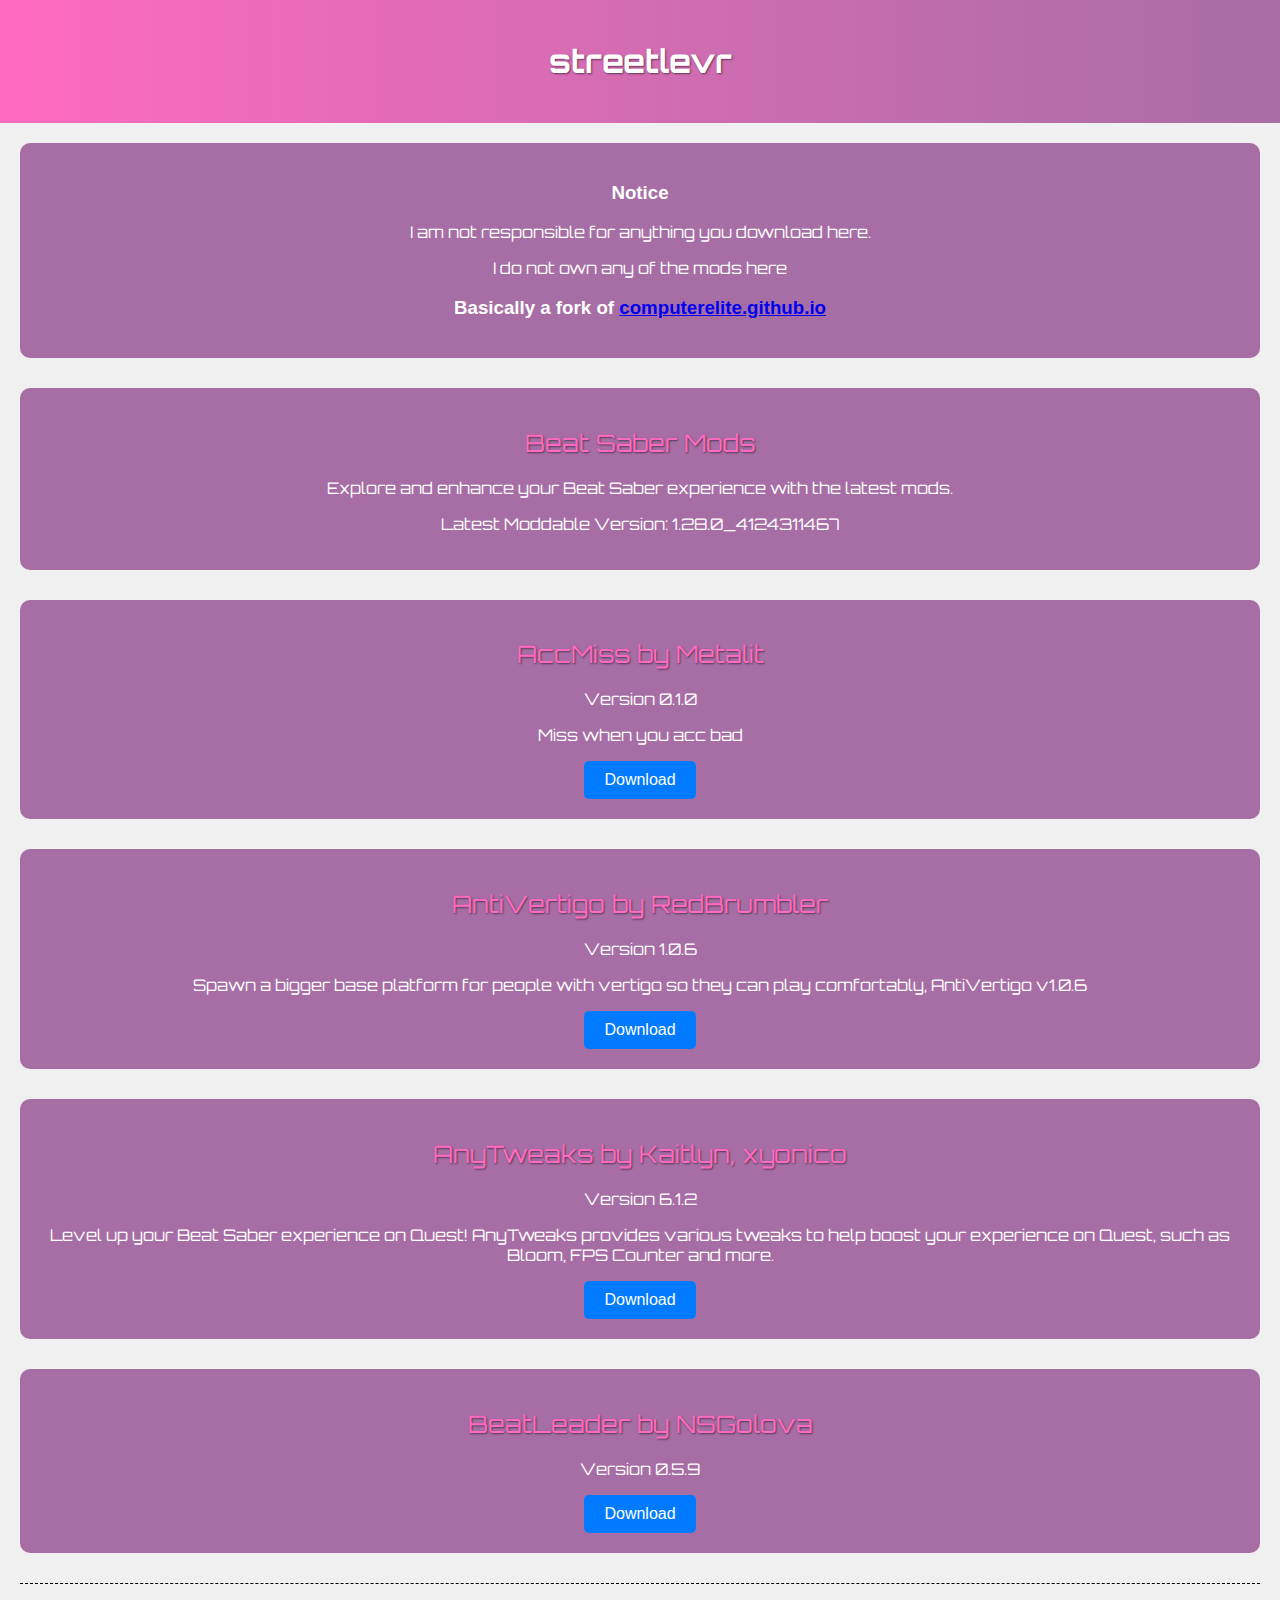
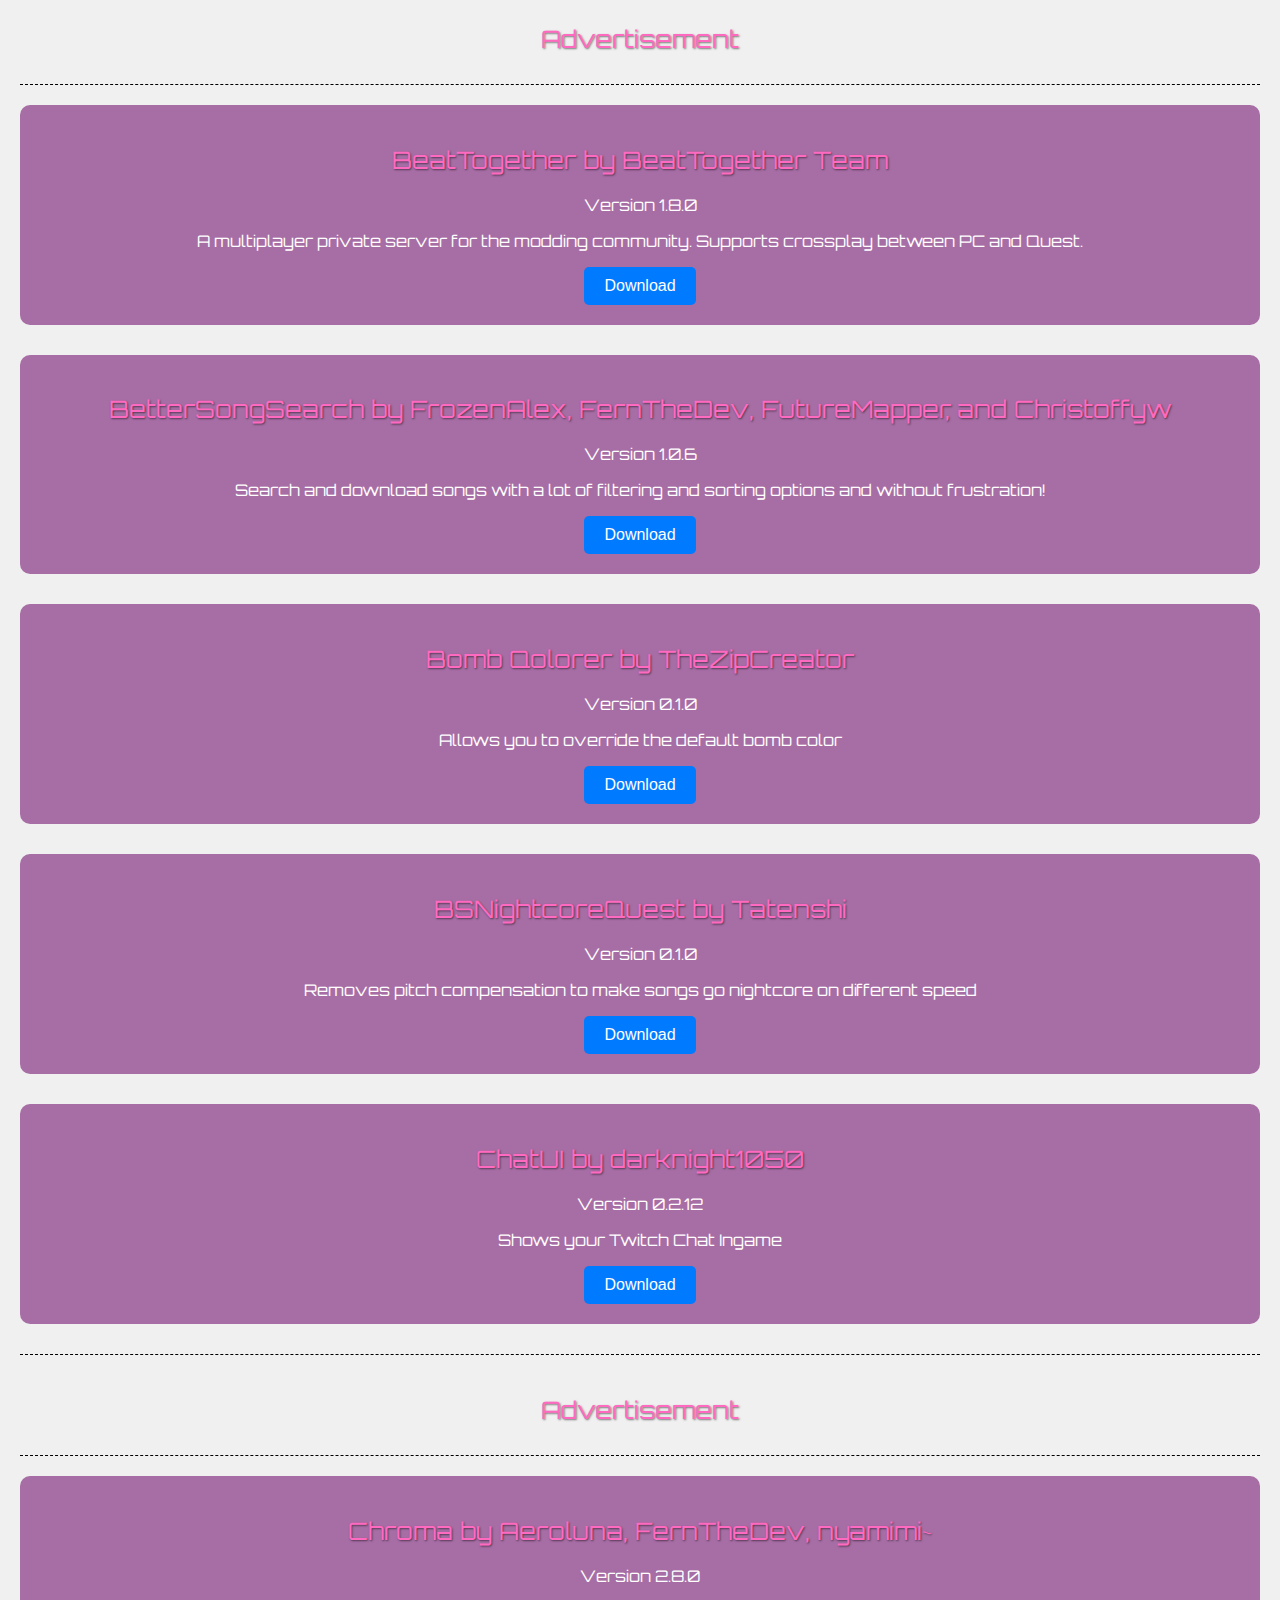
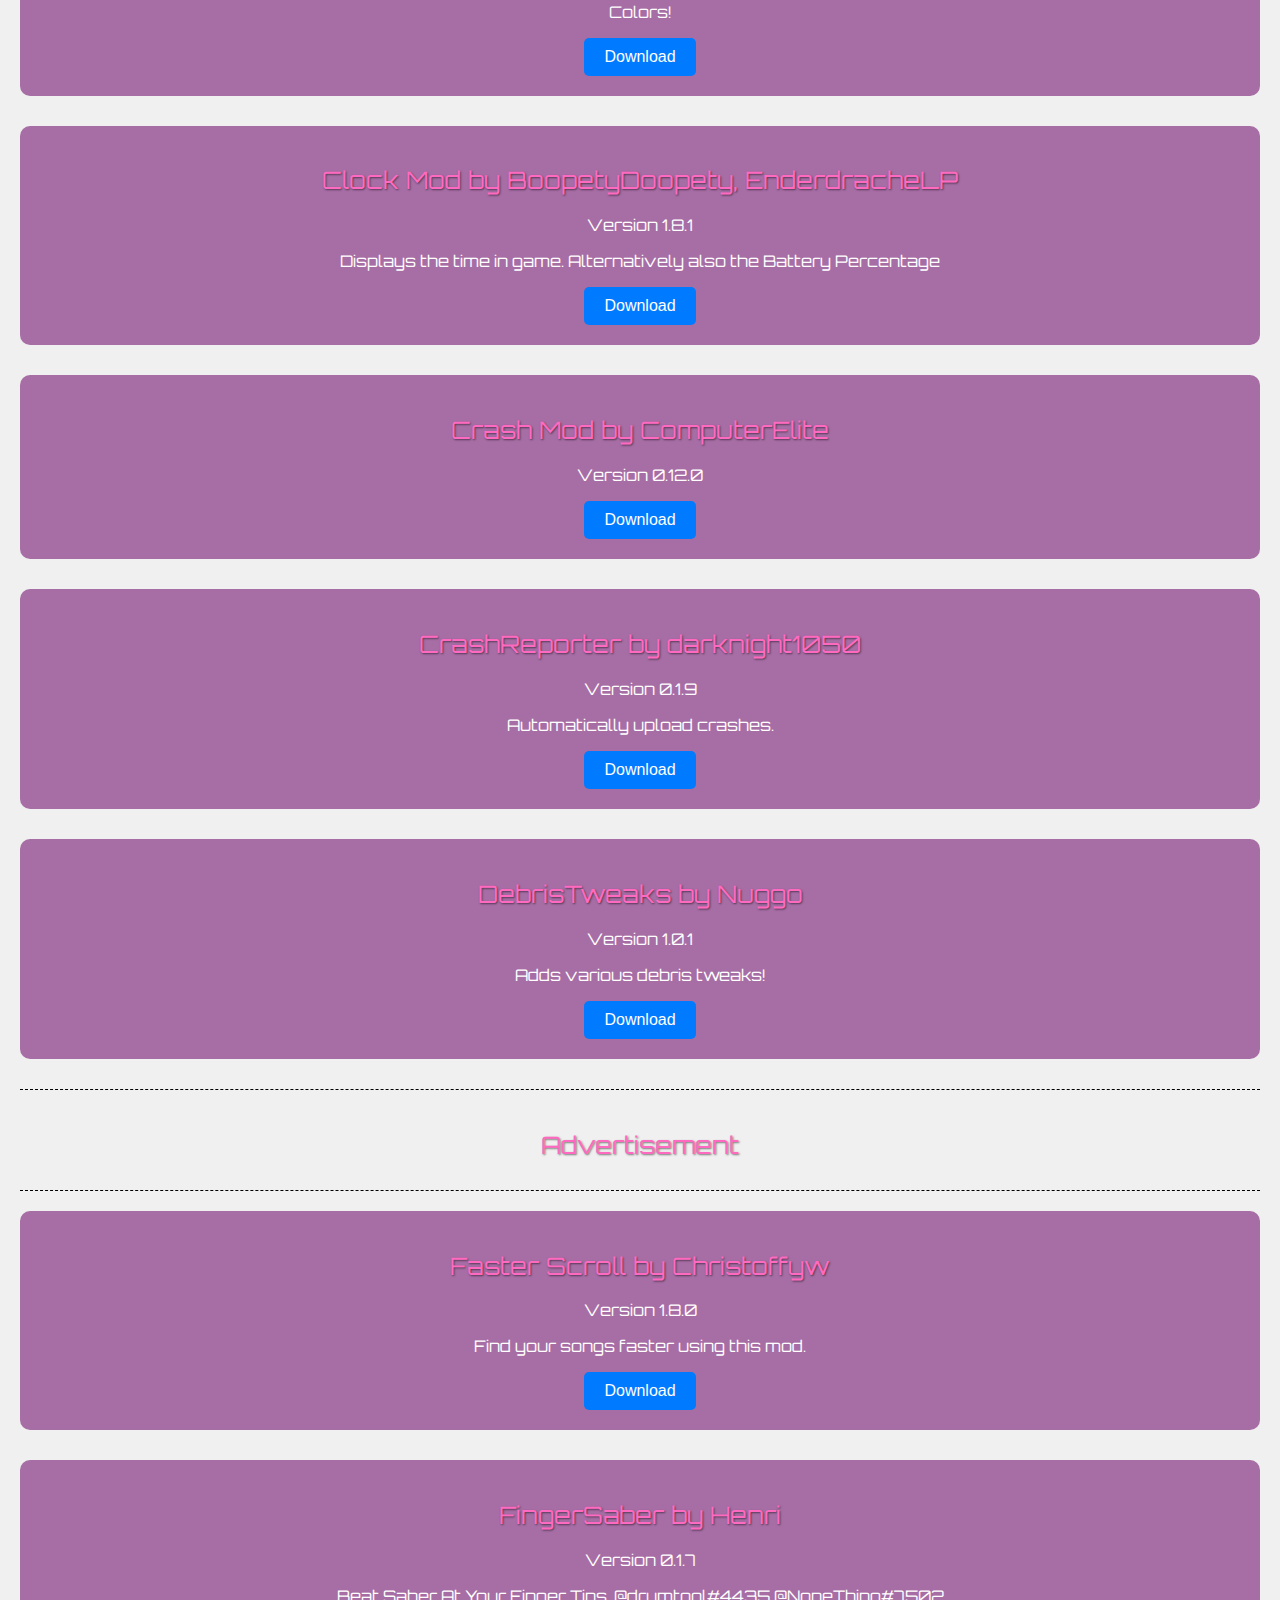
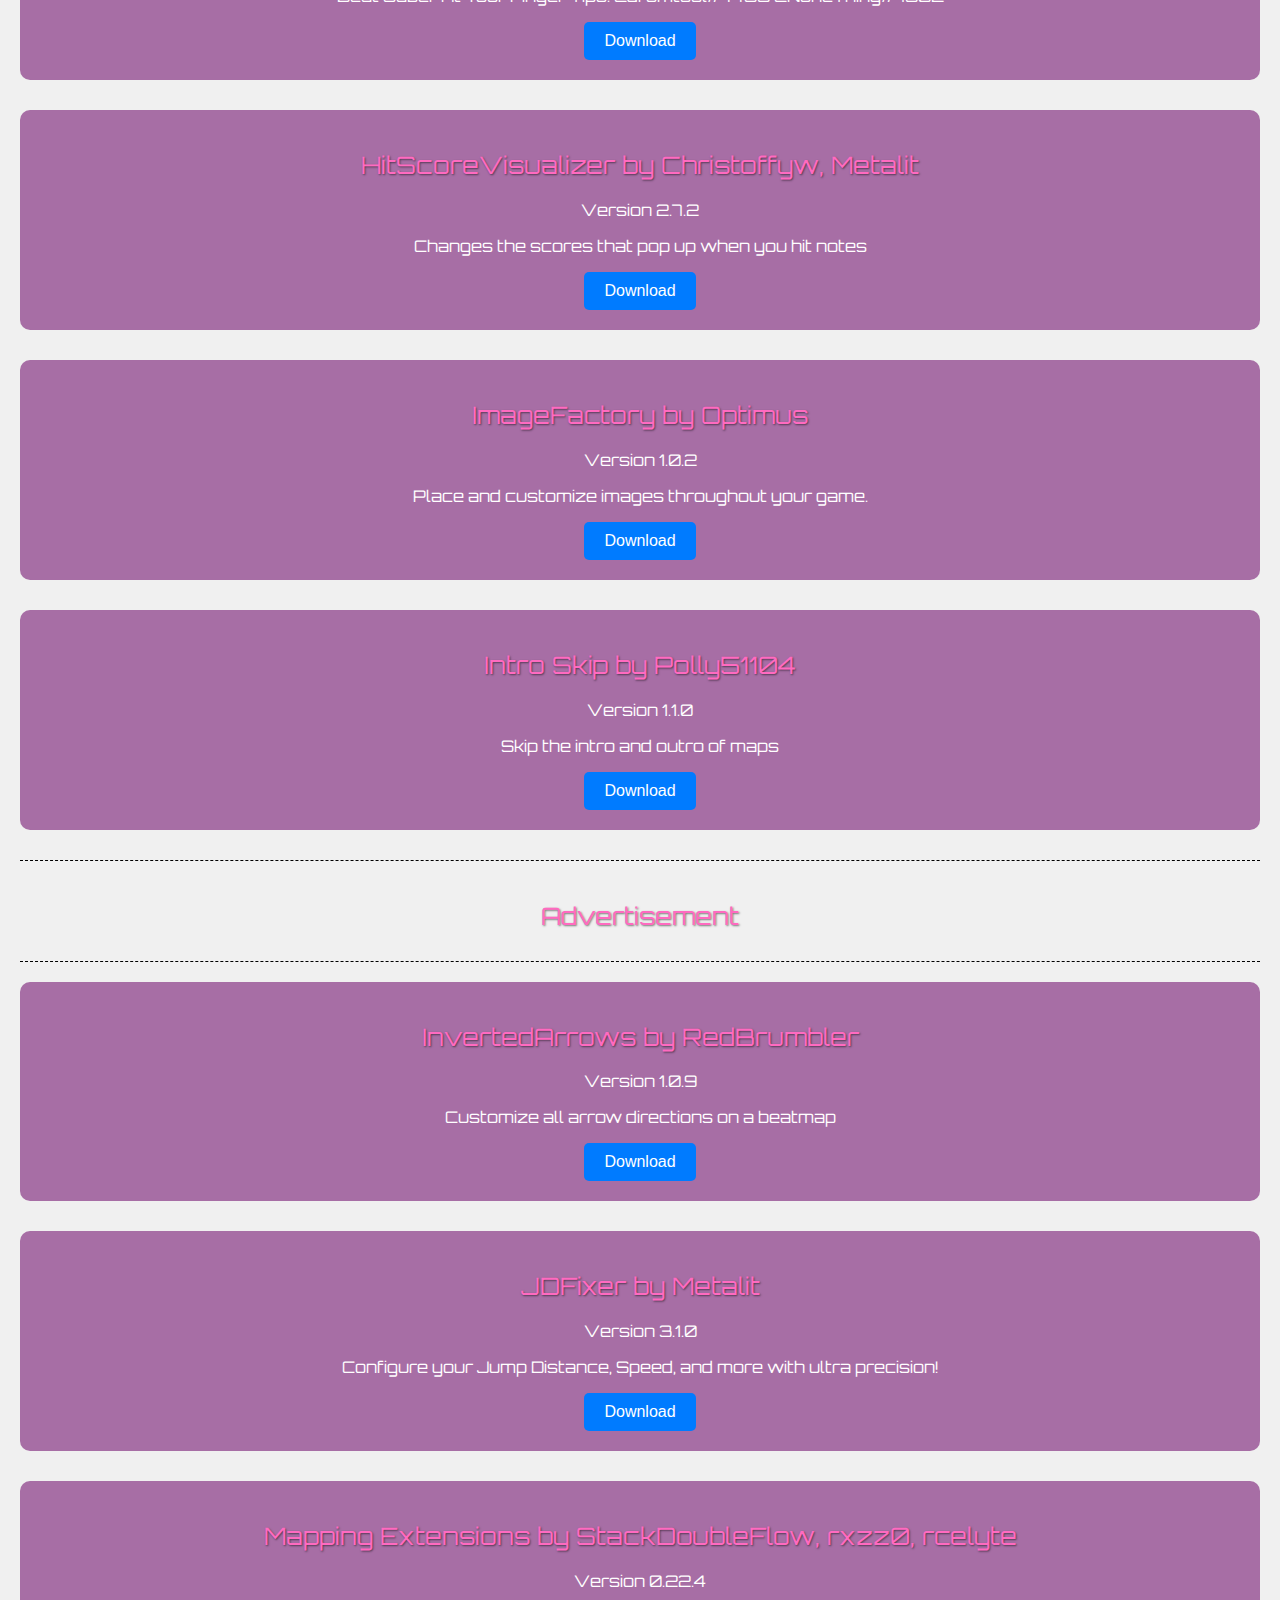
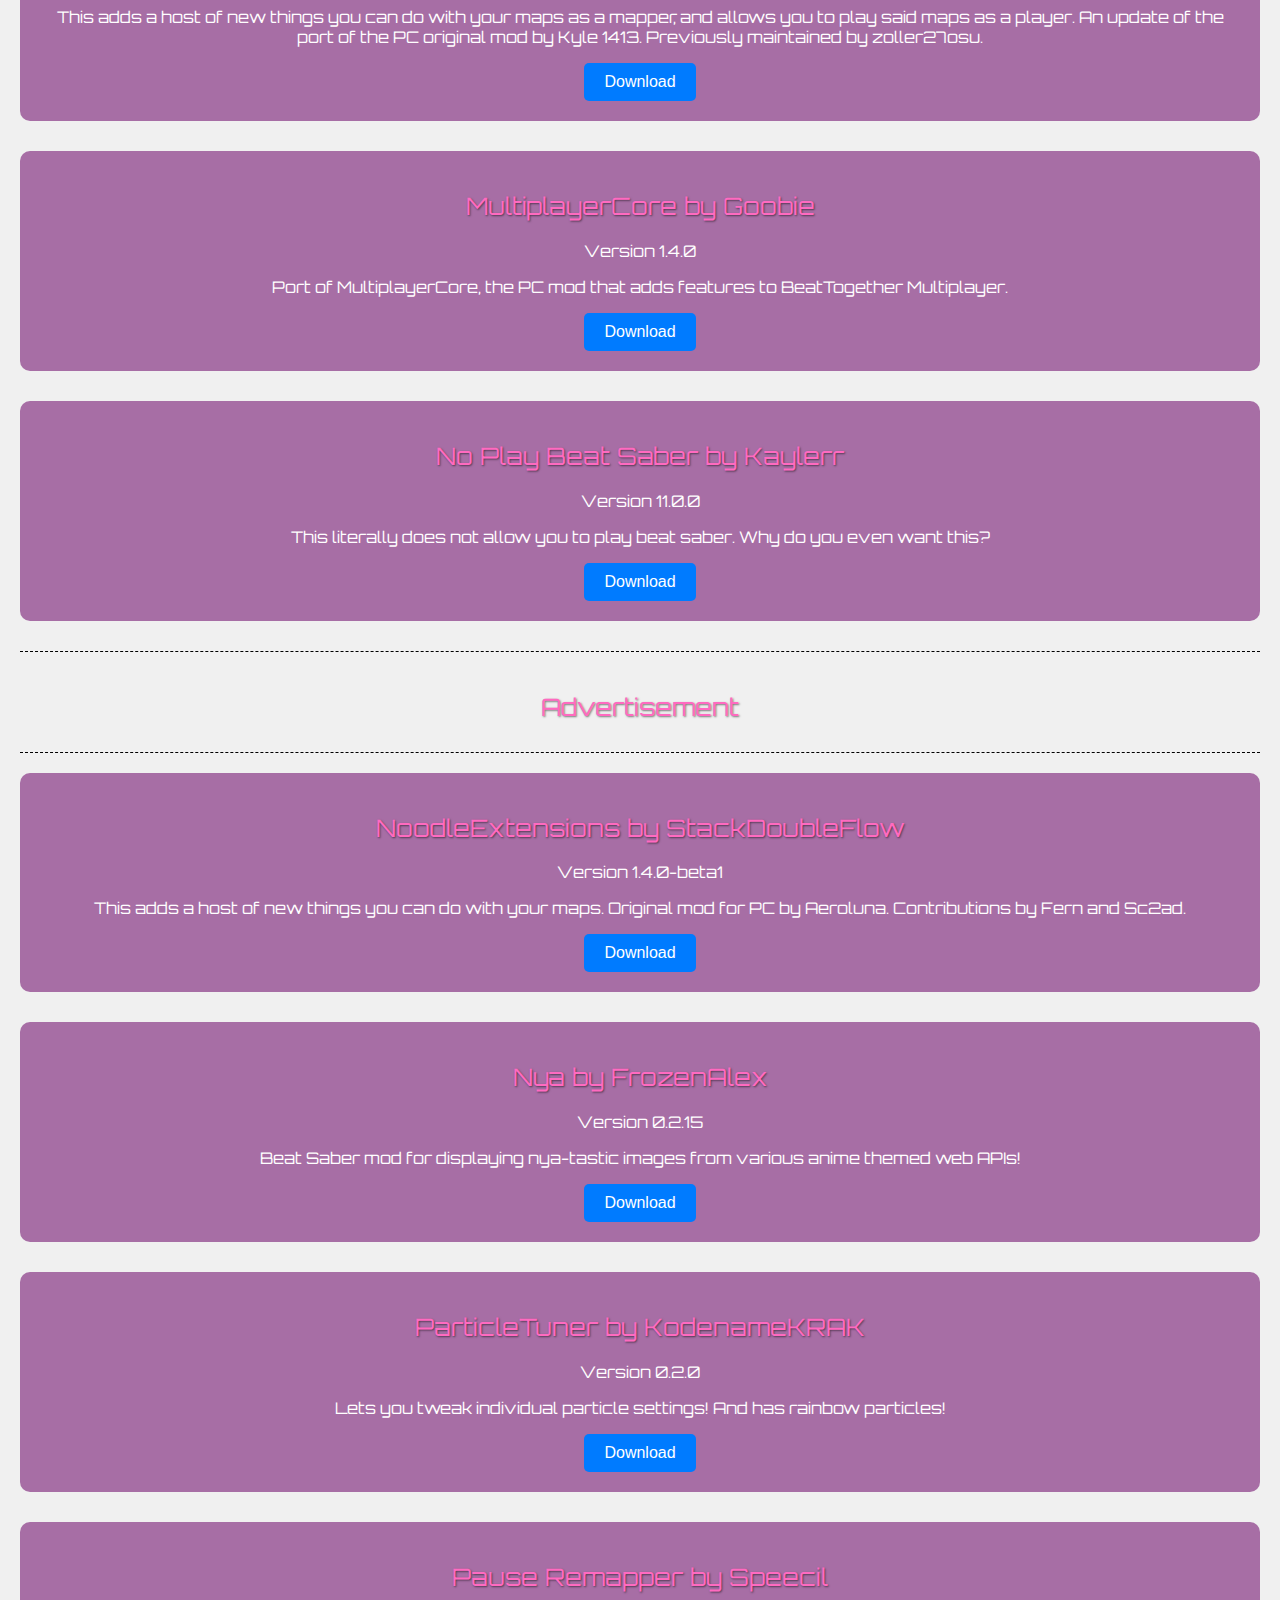
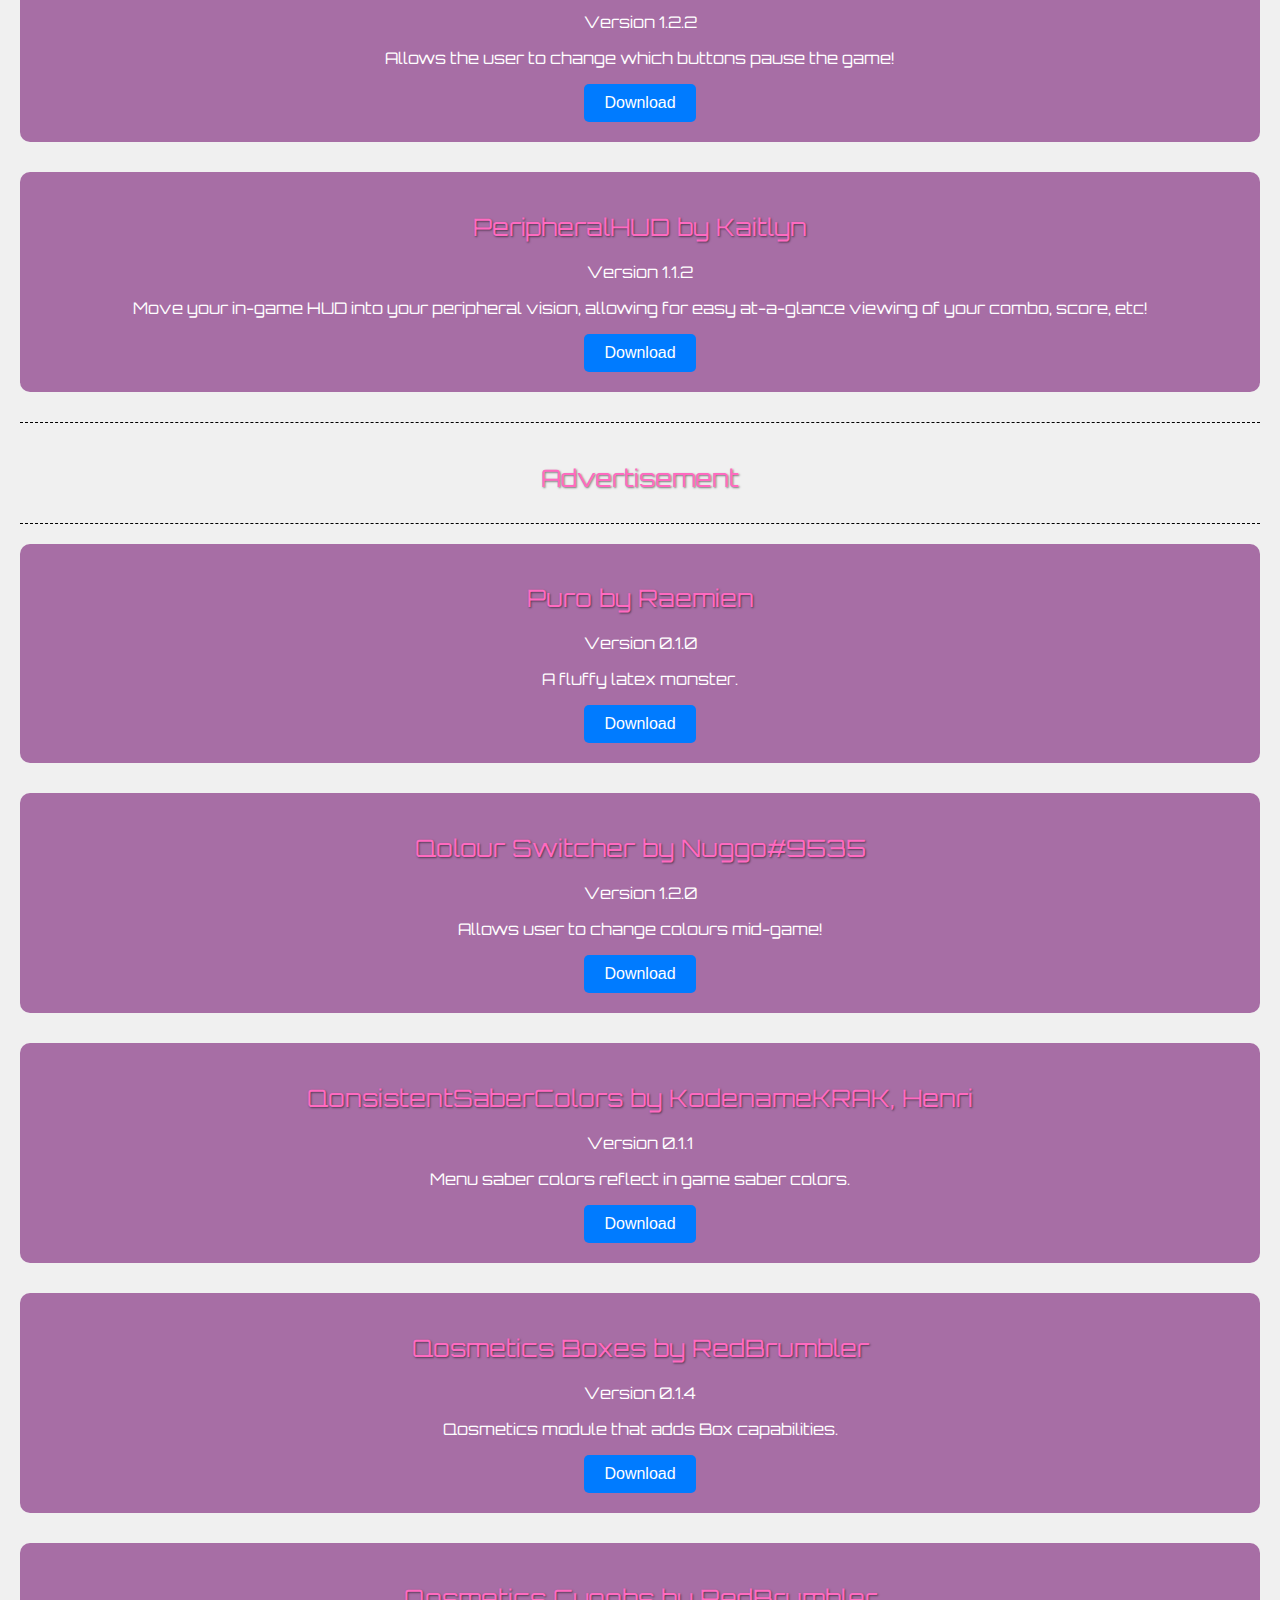
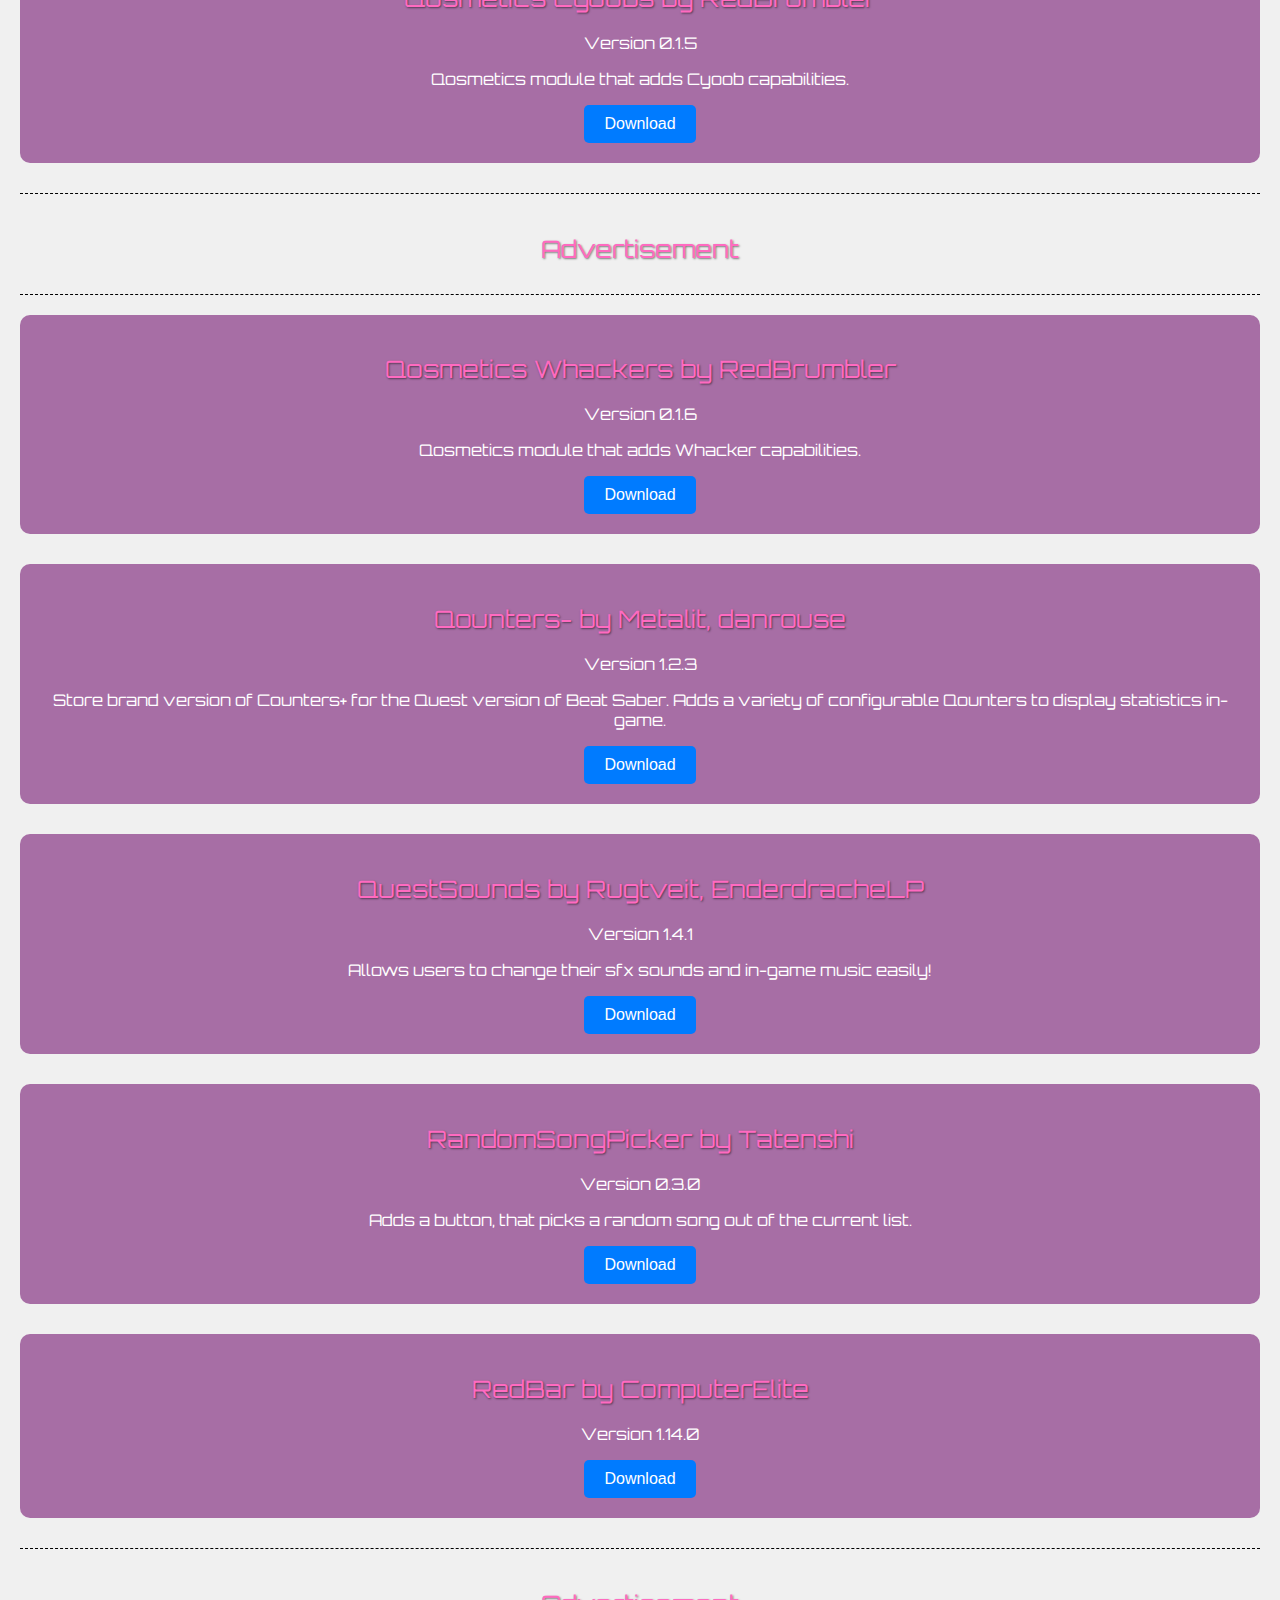
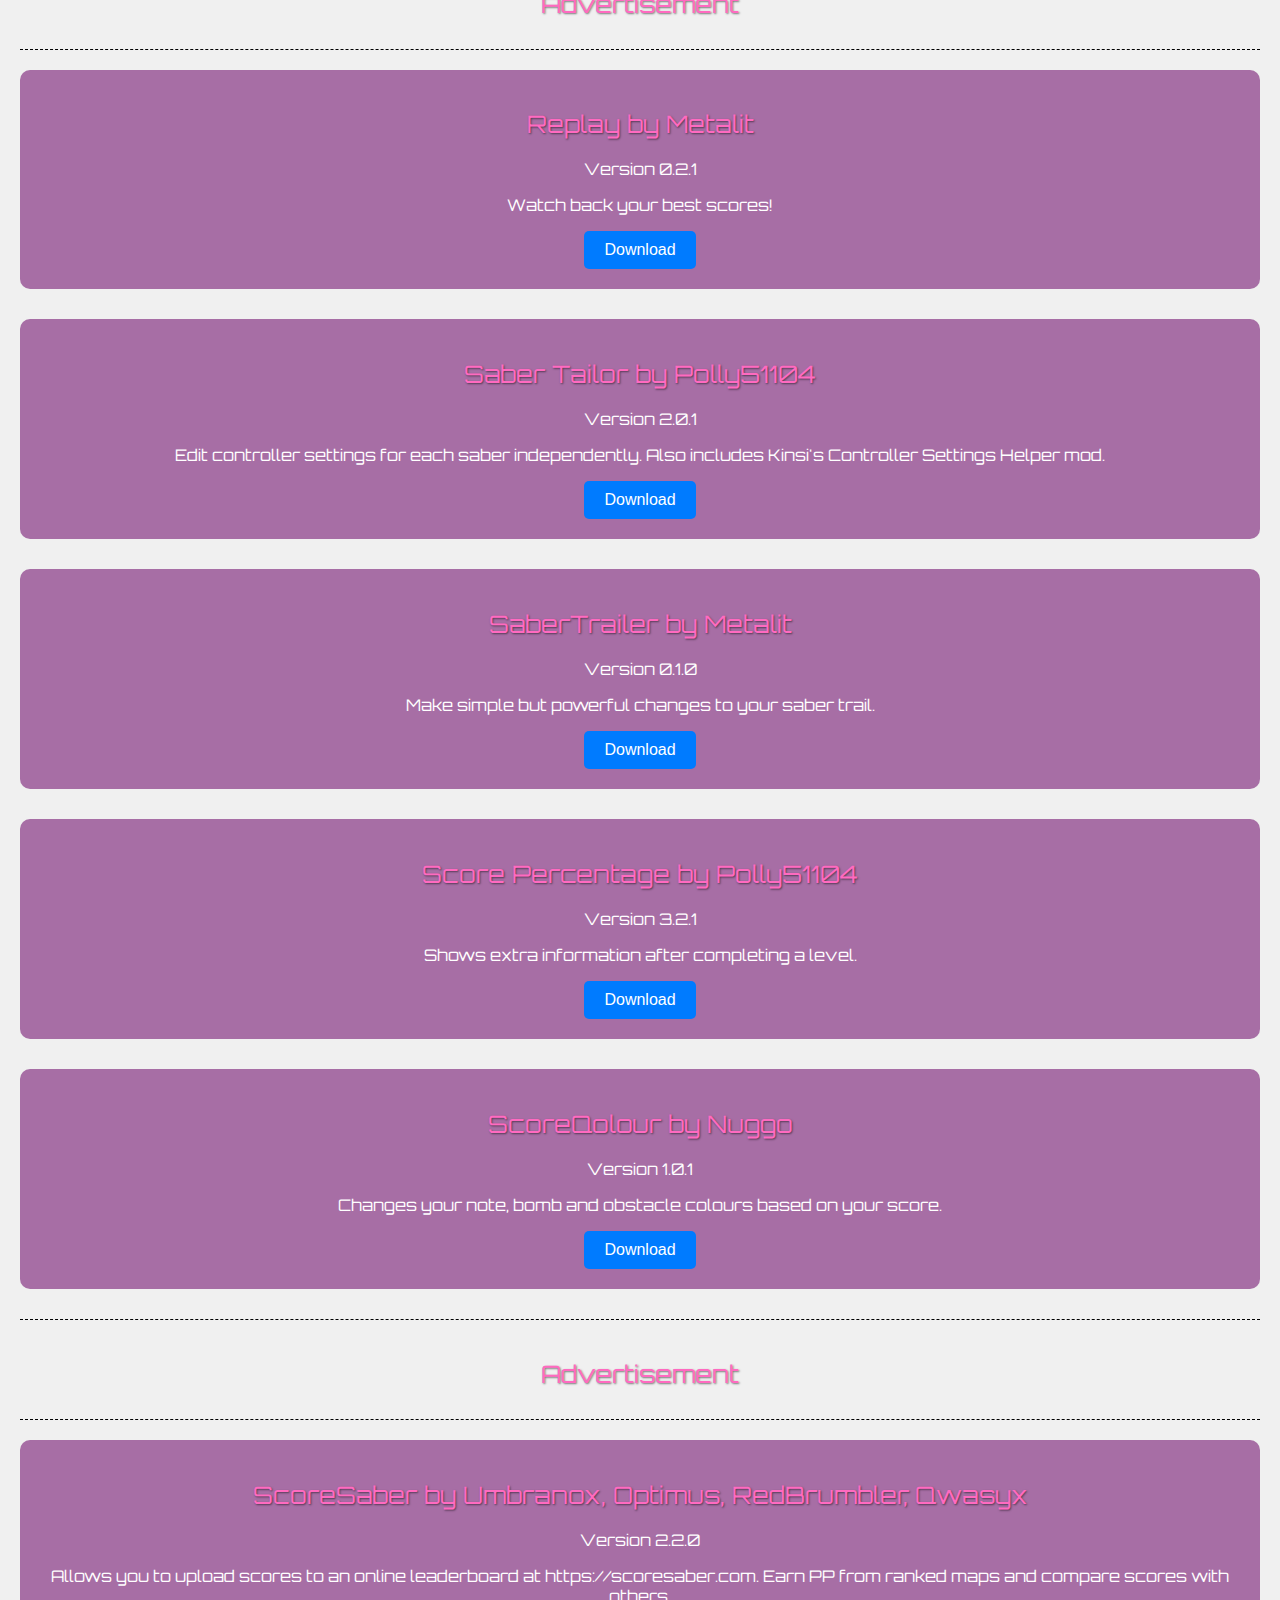
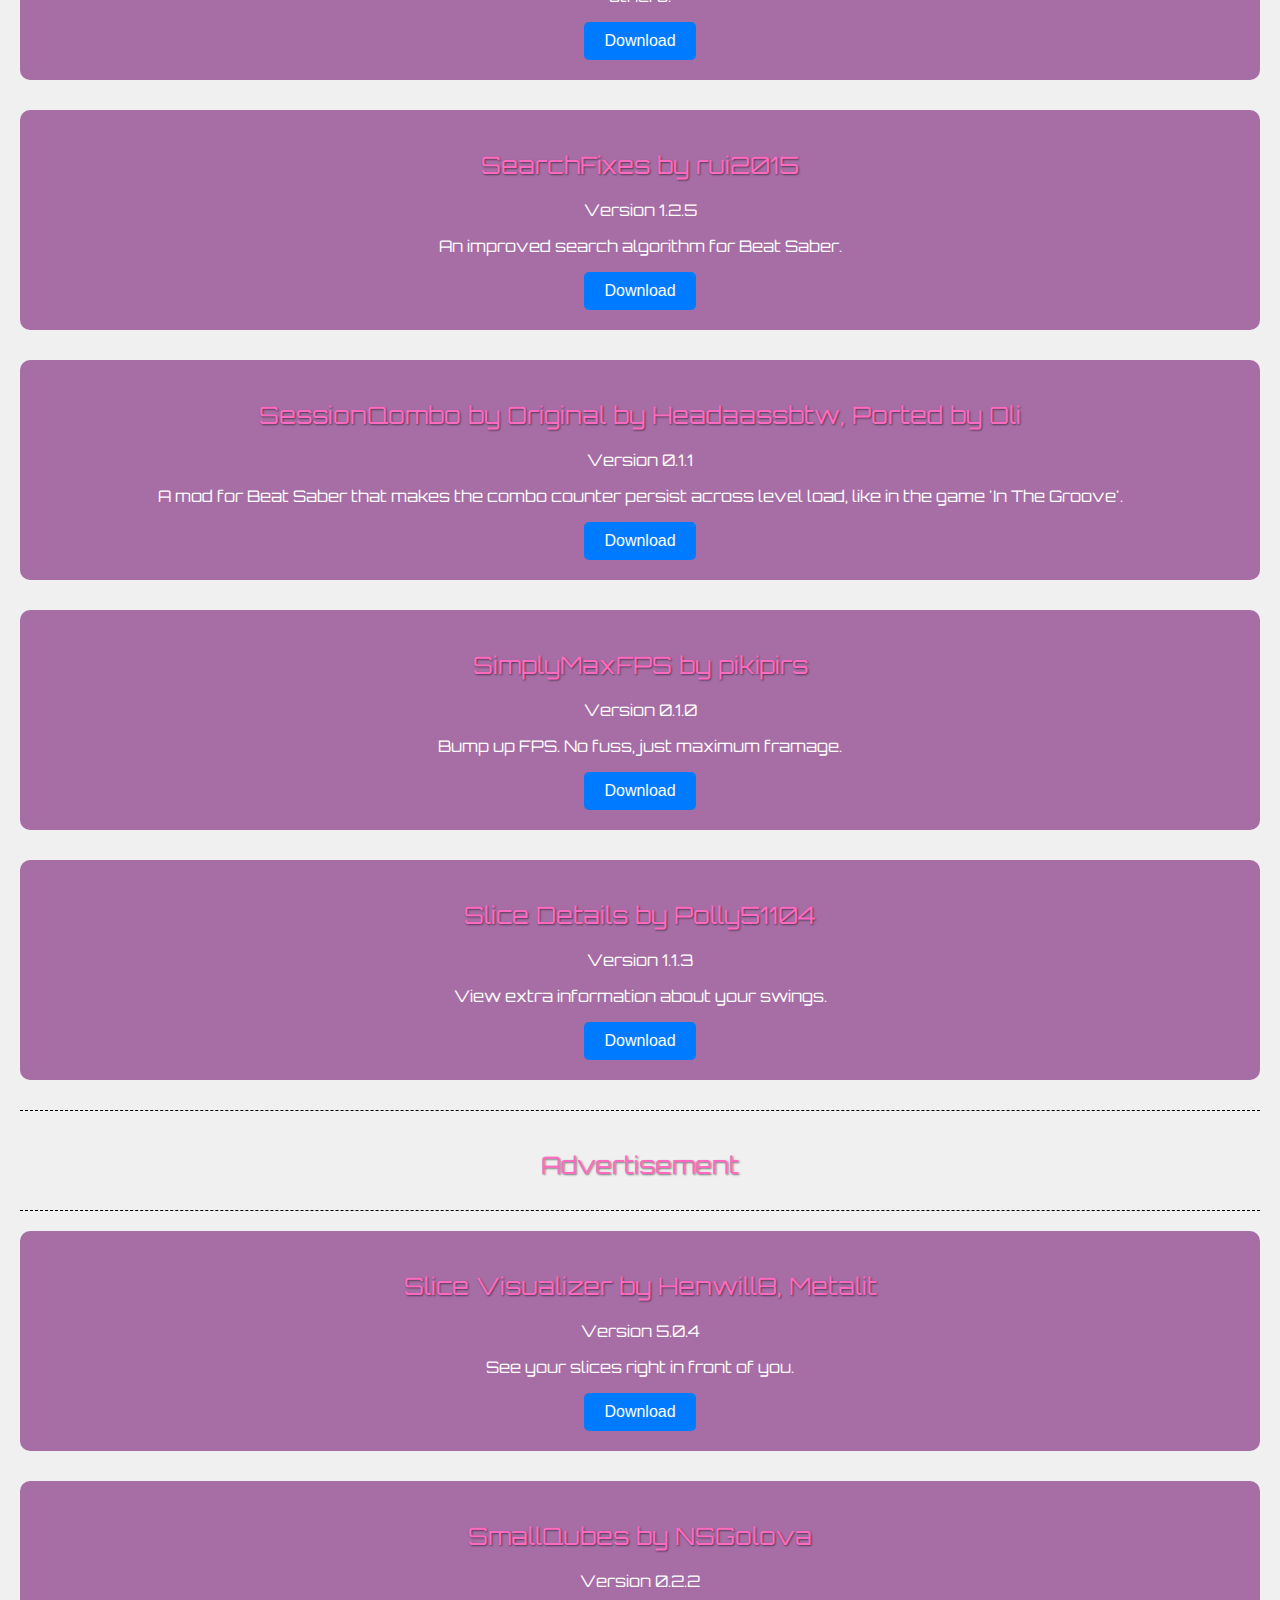
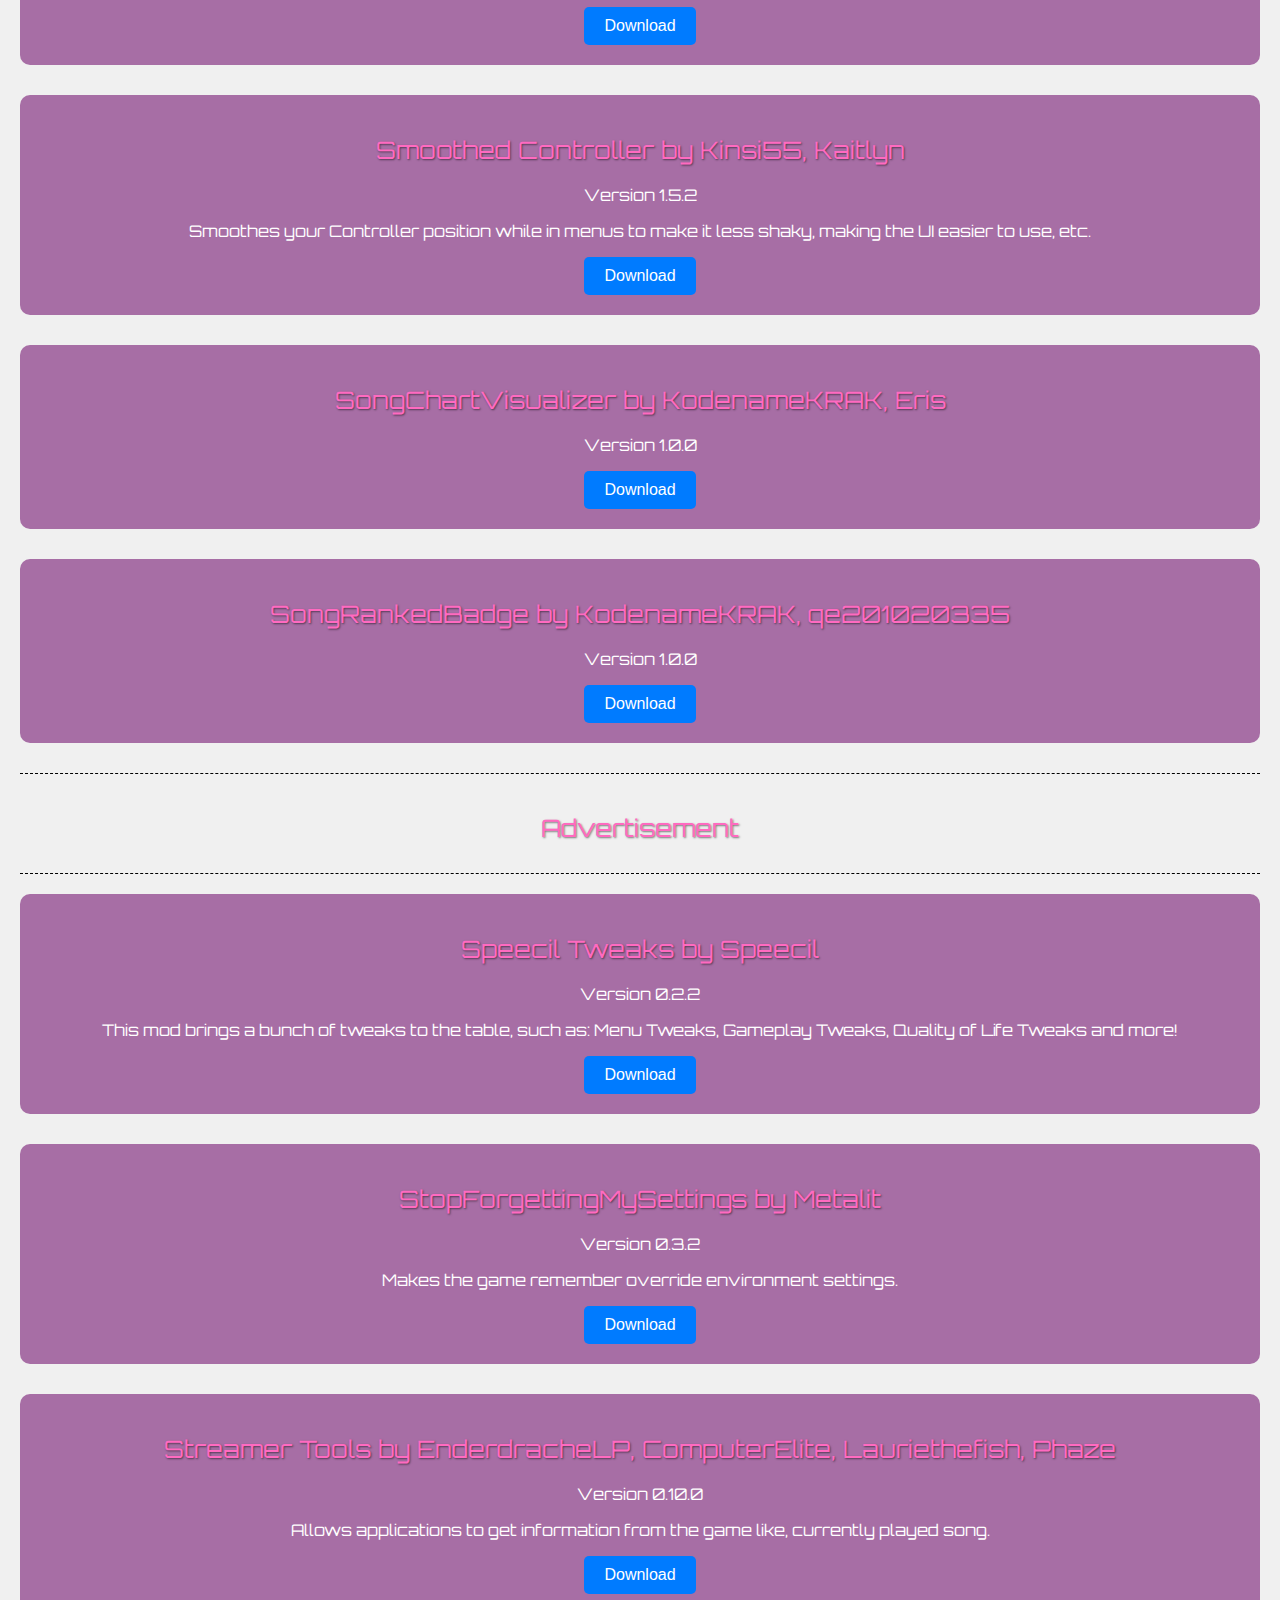
==== beat-saber-mods.html @ b6560b4f "add test" ====
<!DOCTYPE html>
<html lang="en">

<head>
    <meta charset="UTF-8">
    <meta name="viewport" content="width=device-width, initial-scale=1.0">
    <title>Beat Saber Mods - streetlevr</title>
    <link rel="stylesheet" href="main.css">
    <link href="https://fonts.googleapis.com/css2?family=Orbitron:wght@300;400;700&display=swap" rel="stylesheet">
</head>

<body>
    <header>
        <h1>streetlevr</h1>
    </header>
    <main>
        <div class="section" id="notice">
            <h3>Notice</h3>
            <p>I am not responsible for anything you download here.</p>
            <p>I do not own any of the mods here</p>
            <h3>Basically a fork of <a
                    href="https://computerelite.github.io/tools/Beat_Saber/questmods.html">computerelite.github.io</a>
        </div>
        <div class="section" id="beat-saber-mods">
            <h2>Beat Saber Mods</h2>
            <p>Explore and enhance your Beat Saber experience with the latest mods.</p>
            <p>Latest Moddable Version: 1.28.0_4124311467</p>
        </div>
        <div class="section">
            <h2>AccMiss by Metalit</h2>
            <p>Version 0.1.0</p>
            <p>Miss when you acc bad</p>
            <a class="download-button"
                href="https://github.com/Metalit/AccMiss/releases/download/v0.1.1/AccMiss.qmod">Download</a>
        </div>
        <div class="section">
            <h2>AntiVertigo by RedBrumbler</h2>
            <p>Version 1.0.6</p>
            <p>Spawn a bigger base platform for people with vertigo so they can play comfortably, AntiVertigo v1.0.6</p>
            <a class="download-button" href="https://github.com/RedBrumbler/AntiVertigo/releases/download/v1.0.6/AntiVertigo.qmod">Download</a>
        </div>
        <div class="section">
            <h2>AnyTweaks by Kaitlyn, xyonico</h2>
            <p>Version 6.1.2</p>
            <p>Level up your Beat Saber experience on Quest! AnyTweaks provides various tweaks to help boost your
                experience on Quest, such as Bloom, FPS Counter and more.</p>
            <a class="download-button" href="https://github.com/kaitlyndotmoe/AnyTweaks/releases/download/v6.1.2/anytweaks_v6.1.2.qmod">Download</a>
        </div>
        <div class="section">
            <h2>BeatLeader by NSGolova</h2>
            <p>Version 0.5.9</p>
            <a class="download-button" href="https://github.com/BeatLeader/beatleader-qmod/releases/download/v0.5.9/BeatLeader_1_28_0.qmod">Download</a>
        </div>
        <div class="advertisement">
            <h2>Advertisement</h2>
            <script type="text/javascript">
                atOptions = {
                    'key': '8b36dfe5acd802b6424891e2c03d5cd4',
                    'format': 'iframe',
                    'height': 250,
                    'width': 300,
                    'params': {}
                };
                document.write('<scr' + 'ipt type="text/javascript" src="http' + (location.protocol === 'https:' ? 's' : '') + '://www.profitablecreativeformat.com/8b36dfe5acd802b6424891e2c03d5cd4/invoke.js"></scr' + 'ipt>');
            </script>
        </div>
        <div class="advertisement"></div>
        <div class="section">
            <h2>BeatTogether by BeatTogether Team</h2>
            <p>Version 1.8.0</p>
            <p>A multiplayer private server for the modding community. Supports crossplay between PC and Quest.</p>
            <a class="download-button" href="https://github.com/BeatTogether/BeatTogether.Quest/releases/download/v1.8.0/BeatTogether_v1.8.0.qmod">Download</a>
        </div>
        <div class="section">
            <h2>BetterSongSearch by FrozenAlex, FernTheDev, FutureMapper, and Christoffyw</h2>
            <p>Version 1.0.6</p>
            <p>Search and download songs with a lot of filtering and sorting options and without frustration!</p>
            <a class="download-button" href="https://github.com/bsq-ports/BetterSongSearchQuest/releases/download/v1.0.6-bs-1.28.0/BetterSongSearch.qmod">Download</a>
        </div>
        <div class="section">
            <h2>Bomb Qolorer by TheZipCreator</h2>
            <p>Version 0.1.0</p>
            <p>Allows you to override the default bomb color</p>
            <a class="download-button" href="https://github.com/TheZipCreator/bomb-qolorer/releases/download/v0.1.0/Bomb.Qolorer.qmod">Download</a>
        </div>
        <div class="section">
            <h2>BSNightcoreQuest by Tatenshi</h2>
            <p>Version 0.1.0</p>
            <p>Removes pitch compensation to make songs go nightcore on different speed</p>
            <a class="download-button" href="https://github.com/Tatenshi/BSNightcoreQuest/releases/download/v0.1.0/BSNightcoreQuest_1_28_0.qmod">Download</a>
        </div>
        <div class="section">
            <h2>ChatUI by darknight1050</h2>
            <p>Version 0.2.12</p>
            <p>Shows your Twitch Chat Ingame</p>
            <a class="download-button" href="https://github.com/darknight1050/ChatUI/releases/download/v0.2.12/ChatUI.qmod">Download</a>
        </div>
        <div class="advertisement">
            <h2>Advertisement</h2>
            <script type="text/javascript">
                atOptions = {
                    'key': '8b36dfe5acd802b6424891e2c03d5cd4',
                    'format': 'iframe',
                    'height': 250,
                    'width': 300,
                    'params': {}
                };
                document.write('<scr' + 'ipt type="text/javascript" src="http' + (location.protocol === 'https:' ? 's' : '') + '://www.profitablecreativeformat.com/8b36dfe5acd802b6424891e2c03d5cd4/invoke.js"></scr' + 'ipt>');
            </script>
        </div>
        <div class="advertisement"></div>
        <div class="section">
            <h2>Chroma by Aeroluna, FernTheDev, nyamimi~</h2>
            <p>Version 2.8.0</p>
            <p>Colors!</p>
            <a class="download-button" href="">Download</a>
        </div>
        <div class="section">
            <h2>Clock Mod by BoopetyDoopety, EnderdracheLP</h2>
            <p>Version 1.8.1</p>
            <p>Displays the time in game. Alternatively also the Battery Percentage</p>
            <a class="download-button" href="">Download</a>
        </div>
        <div class="section">
            <h2>Crash Mod by ComputerElite</h2>
            <p>Version 0.12.0</p>
            <a class="download-button" href="">Download</a>
        </div>
        <div class="section">
            <h2>CrashReporter by darknight1050</h2>
            <p>Version 0.1.9</p>
            <p>Automatically upload crashes.</p>
            <a class="download-button" href="">Download</a>
        </div>
        <div class="section">
            <h2>DebrisTweaks by Nuggo</h2>
            <p>Version 1.0.1</p>
            <p>Adds various debris tweaks!</p>
            <a class="download-button" href="">Download</a>
        </div>
        <div class="advertisement">
            <h2>Advertisement</h2>
            <script type="text/javascript">
                atOptions = {
                    'key': '8b36dfe5acd802b6424891e2c03d5cd4',
                    'format': 'iframe',
                    'height': 250,
                    'width': 300,
                    'params': {}
                };
                document.write('<scr' + 'ipt type="text/javascript" src="http' + (location.protocol === 'https:' ? 's' : '') + '://www.profitablecreativeformat.com/8b36dfe5acd802b6424891e2c03d5cd4/invoke.js"></scr' + 'ipt>');
            </script>
        </div>
        <div class="advertisement"></div>
        <div class="section">
            <h2>Faster Scroll by Christoffyw</h2>
            <p>Version 1.8.0</p>
            <p>Find your songs faster using this mod.</p>
            <a class="download-button" href="">Download</a>
        </div>
        <div class="section">
            <h2>FingerSaber by Henri</h2>
            <p>Version 0.1.7</p>
            <p>Beat Saber At Your Finger Tips. @drumtool#4435 @NoneThing#7502</p>
            <a class="download-button" href="">Download</a>
        </div>
        <div class="section">
            <h2>HitScoreVisualizer by Christoffyw, Metalit</h2>
            <p>Version 2.7.2</p>
            <p>Changes the scores that pop up when you hit notes</p>
            <a class="download-button" href="">Download</a>
        </div>
        <div class="section">
            <h2>ImageFactory by Optimus</h2>
            <p>Version 1.0.2</p>
            <p>Place and customize images throughout your game.</p>
            <a class="download-button" href="">Download</a>
        </div>
        <div class="section">
            <h2>Intro Skip by Polly51104</h2>
            <p>Version 1.1.0</p>
            <p>Skip the intro and outro of maps</p>
            <a class="download-button" href="">Download</a>
        </div>
        <div class="advertisement">
            <h2>Advertisement</h2>
            <script type="text/javascript">
                atOptions = {
                    'key': '8b36dfe5acd802b6424891e2c03d5cd4',
                    'format': 'iframe',
                    'height': 250,
                    'width': 300,
                    'params': {}
                };
                document.write('<scr' + 'ipt type="text/javascript" src="http' + (location.protocol === 'https:' ? 's' : '') + '://www.profitablecreativeformat.com/8b36dfe5acd802b6424891e2c03d5cd4/invoke.js"></scr' + 'ipt>');
            </script>
        </div>
        <div class="advertisement"></div>
        <div class="section">
            <h2>InvertedArrows by RedBrumbler</h2>
            <p>Version 1.0.9</p>
            <p>Customize all arrow directions on a beatmap</p>
            <a class="download-button" href="">Download</a>
        </div>
        <div class="section">
            <h2>JDFixer by Metalit</h2>
            <p>Version 3.1.0</p>
            <p>Configure your Jump Distance, Speed, and more with ultra precision!</p>
            <a class="download-button" href="">Download</a>
        </div>
        <div class="section">
            <h2>Mapping Extensions by StackDoubleFlow, rxzz0, rcelyte</h2>
            <p>Version 0.22.4</p>
            <p>This adds a host of new things you can do with your maps as a mapper, and allows you to play said maps as
                a player. An update of the port of the PC original mod by Kyle 1413. Previously maintained by
                zoller27osu.</p>
            <a class="download-button" href="">Download</a>
        </div>
        <div class="section">
            <h2>MultiplayerCore by Goobie</h2>
            <p>Version 1.4.0</p>
            <p>Port of MultiplayerCore, the PC mod that adds features to BeatTogether Multiplayer.</p>
            <a class="download-button" href="">Download</a>
        </div>
        <div class="section">
            <h2>No Play Beat Saber by Kaylerr</h2>
            <p>Version 11.0.0</p>
            <p>This literally does not allow you to play beat saber. Why do you even want this?</p>
            <a class="download-button" href="">Download</a>
        </div>
        <div class="advertisement">
            <h2>Advertisement</h2>
            <script type="text/javascript">
                atOptions = {
                    'key': '8b36dfe5acd802b6424891e2c03d5cd4',
                    'format': 'iframe',
                    'height': 250,
                    'width': 300,
                    'params': {}
                };
                document.write('<scr' + 'ipt type="text/javascript" src="http' + (location.protocol === 'https:' ? 's' : '') + '://www.profitablecreativeformat.com/8b36dfe5acd802b6424891e2c03d5cd4/invoke.js"></scr' + 'ipt>');
            </script>
        </div>
        <div class="advertisement"></div>
        <div class="section">
            <h2>NoodleExtensions by StackDoubleFlow</h2>
            <p>Version 1.4.0-beta1</p>
            <p>This adds a host of new things you can do with your maps. Original mod for PC by Aeroluna. Contributions
                by Fern and Sc2ad.</p>
            <a class="download-button" href="">Download</a>
        </div>
        <div class="section">
            <h2>Nya by FrozenAlex</h2>
            <p>Version 0.2.15</p>
            <p>Beat Saber mod for displaying nya-tastic images from various anime themed web APIs!</p>
            <a class="download-button" href="">Download</a>
        </div>
        <div class="section">
            <h2>ParticleTuner by KodenameKRAK</h2>
            <p>Version 0.2.0</p>
            <p>Lets you tweak individual particle settings! And has rainbow particles!</p>
            <a class="download-button" href="">Download</a>
        </div>
        <div class="section">
            <h2>Pause Remapper by Speecil</h2>
            <p>Version 1.2.2</p>
            <p>Allows the user to change which buttons pause the game!</p>
            <a class="download-button" href="">Download</a>
        </div>
        <div class="section">
            <h2>PeripheralHUD by Kaitlyn</h2>
            <p>Version 1.1.2</p>
            <p>Move your in-game HUD into your peripheral vision, allowing for easy at-a-glance viewing of your combo,
                score, etc!</p>
            <a class="download-button" href="">Download</a>
        </div>
        <div class="advertisement">
            <h2>Advertisement</h2>
            <script type="text/javascript">
                atOptions = {
                    'key': '8b36dfe5acd802b6424891e2c03d5cd4',
                    'format': 'iframe',
                    'height': 250,
                    'width': 300,
                    'params': {}
                };
                document.write('<scr' + 'ipt type="text/javascript" src="http' + (location.protocol === 'https:' ? 's' : '') + '://www.profitablecreativeformat.com/8b36dfe5acd802b6424891e2c03d5cd4/invoke.js"></scr' + 'ipt>');
            </script>
        </div>
        <div class="advertisement"></div>
        <div class="section">
            <h2>Puro by Raemien</h2>
            <p>Version 0.1.0</p>
            <p>A fluffy latex monster.</p>
            <a class="download-button" href="">Download</a>
        </div>
        <div class="section">
            <h2>Qolour Switcher by Nuggo#9535</h2>
            <p>Version 1.2.0</p>
            <p>Allows user to change colours mid-game!</p>
            <a class="download-button" href="">Download</a>
        </div>
        <div class="section">
            <h2>QonsistentSaberColors by KodenameKRAK, Henri</h2>
            <p>Version 0.1.1</p>
            <p>Menu saber colors reflect in game saber colors.</p>
            <a class="download-button" href="">Download</a>
        </div>
        <div class="section">
            <h2>Qosmetics Boxes by RedBrumbler</h2>
            <p>Version 0.1.4</p>
            <p>Qosmetics module that adds Box capabilities.</p>
            <a class="download-button" href="">Download</a>
        </div>
        <div class="section">
            <h2>Qosmetics Cyoobs by RedBrumbler</h2>
            <p>Version 0.1.5</p>
            <p>Qosmetics module that adds Cyoob capabilities.</p>
            <a class="download-button" href="">Download</a>
        </div>
        <div class="advertisement">
            <h2>Advertisement</h2>
            <script type="text/javascript">
                atOptions = {
                    'key': '8b36dfe5acd802b6424891e2c03d5cd4',
                    'format': 'iframe',
                    'height': 250,
                    'width': 300,
                    'params': {}
                };
                document.write('<scr' + 'ipt type="text/javascript" src="http' + (location.protocol === 'https:' ? 's' : '') + '://www.profitablecreativeformat.com/8b36dfe5acd802b6424891e2c03d5cd4/invoke.js"></scr' + 'ipt>');
            </script>
        </div>
        <div class="advertisement"></div>
        <div class="section">
            <h2>Qosmetics Whackers by RedBrumbler</h2>
            <p>Version 0.1.6</p>
            <p>Qosmetics module that adds Whacker capabilities.</p>
            <a class="download-button" href="">Download</a>
        </div>
        <div class="section">
            <h2>Qounters- by Metalit, danrouse</h2>
            <p>Version 1.2.3</p>
            <p>Store brand version of Counters+ for the Quest version of Beat Saber. Adds a variety of configurable
                Qounters to display statistics in-game.</p>
            <a class="download-button" href="">Download</a>
        </div>
        <div class="section">
            <h2>QuestSounds by Rugtveit, EnderdracheLP</h2>
            <p>Version 1.4.1</p>
            <p>Allows users to change their sfx sounds and in-game music easily!</p>
            <a class="download-button" href="">Download</a>
        </div>
        <div class="section">
            <h2>RandomSongPicker by Tatenshi</h2>
            <p>Version 0.3.0</p>
            <p>Adds a button, that picks a random song out of the current list.</p>
            <a class="download-button" href="">Download</a>
        </div>
        <div class="section">
            <h2>RedBar by ComputerElite</h2>
            <p>Version 1.14.0</p>
            <a class="download-button" href="">Download</a>
        </div>
        <div class="advertisement">
            <h2>Advertisement</h2>
            <script type="text/javascript">
                atOptions = {
                    'key': '8b36dfe5acd802b6424891e2c03d5cd4',
                    'format': 'iframe',
                    'height': 250,
                    'width': 300,
                    'params': {}
                };
                document.write('<scr' + 'ipt type="text/javascript" src="http' + (location.protocol === 'https:' ? 's' : '') + '://www.profitablecreativeformat.com/8b36dfe5acd802b6424891e2c03d5cd4/invoke.js"></scr' + 'ipt>');
            </script>
        </div>
        <div class="advertisement"></div>
        <div class="section">
            <h2>Replay by Metalit</h2>
            <p>Version 0.2.1</p>
            <p>Watch back your best scores!</p>
            <a class="download-button" href="">Download</a>
        </div>
        <div class="section">
            <h2>Saber Tailor by Polly51104</h2>
            <p>Version 2.0.1</p>
            <p>Edit controller settings for each saber independently. Also includes Kinsi's Controller Settings Helper
                mod.</p>
            <a class="download-button" href="">Download</a>
        </div>
        <div class="section">
            <h2>SaberTrailer by Metalit</h2>
            <p>Version 0.1.0</p>
            <p>Make simple but powerful changes to your saber trail.</p>
            <a class="download-button" href="">Download</a>
        </div>
        <div class="section">
            <h2>Score Percentage by Polly51104</h2>
            <p>Version 3.2.1</p>
            <p>Shows extra information after completing a level.</p>
            <a class="download-button" href="">Download</a>
        </div>
        <div class="section">
            <h2>ScoreQolour by Nuggo</h2>
            <p>Version 1.0.1</p>
            <p>Changes your note, bomb and obstacle colours based on your score.</p>
            <a class="download-button" href="">Download</a>
        </div>
        <div class="advertisement">
            <h2>Advertisement</h2>
            <script type="text/javascript">
                atOptions = {
                    'key': '8b36dfe5acd802b6424891e2c03d5cd4',
                    'format': 'iframe',
                    'height': 250,
                    'width': 300,
                    'params': {}
                };
                document.write('<scr' + 'ipt type="text/javascript" src="http' + (location.protocol === 'https:' ? 's' : '') + '://www.profitablecreativeformat.com/8b36dfe5acd802b6424891e2c03d5cd4/invoke.js"></scr' + 'ipt>');
            </script>
        </div>
        <div class="advertisement"></div>
        <div class="section">
            <h2>ScoreSaber by Umbranox, Optimus, RedBrumbler, Qwasyx</h2>
            <p>Version 2.2.0</p>
            <p>Allows you to upload scores to an online leaderboard at https://scoresaber.com. Earn PP from ranked maps
                and compare scores with others.</p>
            <a class="download-button" href="">Download</a>
        </div>
        <div class="section">
            <h2>SearchFixes by rui2015</h2>
            <p>Version 1.2.5</p>
            <p>An improved search algorithm for Beat Saber.</p>
            <a class="download-button" href="">Download</a>
        </div>
        <div class="section">
            <h2>SessionQombo by Original by Headaassbtw, Ported by Oli</h2>
            <p>Version 0.1.1</p>
            <p>A mod for Beat Saber that makes the combo counter persist across level load, like in the game 'In The
                Groove'.</p>
            <a class="download-button" href="">Download</a>
        </div>
        <div class="section">
            <h2>SimplyMaxFPS by pikipirs</h2>
            <p>Version 0.1.0</p>
            <p>Bump up FPS. No fuss, just maximum framage.</p>
            <a class="download-button" href="">Download</a>
        </div>
        <div class="section">
            <h2>Slice Details by Polly51104</h2>
            <p>Version 1.1.3</p>
            <p>View extra information about your swings.</p>
            <a class="download-button" href="">Download</a>
        </div>
        <div class="advertisement">
            <h2>Advertisement</h2>
            <script type="text/javascript">
                atOptions = {
                    'key': '8b36dfe5acd802b6424891e2c03d5cd4',
                    'format': 'iframe',
                    'height': 250,
                    'width': 300,
                    'params': {}
                };
                document.write('<scr' + 'ipt type="text/javascript" src="http' + (location.protocol === 'https:' ? 's' : '') + '://www.profitablecreativeformat.com/8b36dfe5acd802b6424891e2c03d5cd4/invoke.js"></scr' + 'ipt>');
            </script>
        </div>
        <div class="advertisement"></div>
        <div class="section">
            <h2>Slice Visualizer by Henwill8, Metalit</h2>
            <p>Version 5.0.4</p>
            <p>See your slices right in front of you.</p>
            <a class="download-button" href="">Download</a>
        </div>
        <div class="section">
            <h2>SmallQubes by NSGolova</h2>
            <p>Version 0.2.2</p>
            <a class="download-button" href="">Download</a>
        </div>
        <div class="section">
            <h2>Smoothed Controller by Kinsi55, Kaitlyn</h2>
            <p>Version 1.5.2</p>
            <p>Smoothes your Controller position while in menus to make it less shaky, making the UI easier to use, etc.
            </p>
            <a class="download-button" href="">Download</a>
        </div>
        <div class="section">
            <h2>SongChartVisualizer by KodenameKRAK, Eris</h2>
            <p>Version 1.0.0</p>
            <a class="download-button" href="">Download</a>
        </div>
        <div class="section">
            <h2>SongRankedBadge by KodenameKRAK, qe201020335</h2>
            <p>Version 1.0.0</p>
            <a class="download-button" href="">Download</a>
        </div>
        <div class="advertisement">
            <h2>Advertisement</h2>
            <script type="text/javascript">
                atOptions = {
                    'key': '8b36dfe5acd802b6424891e2c03d5cd4',
                    'format': 'iframe',
                    'height': 250,
                    'width': 300,
                    'params': {}
                };
                document.write('<scr' + 'ipt type="text/javascript" src="http' + (location.protocol === 'https:' ? 's' : '') + '://www.profitablecreativeformat.com/8b36dfe5acd802b6424891e2c03d5cd4/invoke.js"></scr' + 'ipt>');
            </script>
        </div>
        <div class="advertisement"></div>
        <div class="section">
            <h2>Speecil Tweaks by Speecil</h2>
            <p>Version 0.2.2</p>
            <p>This mod brings a bunch of tweaks to the table, such as: Menu Tweaks, Gameplay Tweaks, Quality of Life
                Tweaks and more!</p>
            <a class="download-button" href="">Download</a>
        </div>
        <div class="section">
            <h2>StopForgettingMySettings by Metalit</h2>
            <p>Version 0.3.2</p>
            <p>Makes the game remember override environment settings.</p>
            <a class="download-button" href="">Download</a>
        </div>
        <div class="section">
            <h2>Streamer Tools by EnderdracheLP, ComputerElite, Lauriethefish, Phaze</h2>
            <p>Version 0.10.0</p>
            <p>Allows applications to get information from the game like, currently played song.</p>
            <a class="download-button" href="">Download</a>
        </div>
        <div class="section">
            <h2>ThinSaberCore by Millzy</h2>
            <p>Version 1.0.0-alpha1</p>
            <p>thinsabercore, version 1.0.0-alpha1!</p>
            <a class="download-button" href="">Download</a>
        </div>
        <div class="section">
            <h2>ThinSaberUI by ThinSaberCore - Millzy, ThinSaberUI - Nuggo</h2>
            <p>Version 0.1.0</p>
            <p>A frontend for the mod, ThinSaberCore</p>
            <a class="download-button" href="">Download</a>
        </div>
        <div class="advertisement">
            <h2>Advertisement</h2>
            <script type="text/javascript">
                atOptions = {
                    'key': '8b36dfe5acd802b6424891e2c03d5cd4',
                    'format': 'iframe',
                    'height': 250,
                    'width': 300,
                    'params': {}
                };
                document.write('<scr' + 'ipt type="text/javascript" src="http' + (location.protocol === 'https:' ? 's' : '') + '://www.profitablecreativeformat.com/8b36dfe5acd802b6424891e2c03d5cd4/invoke.js"></scr' + 'ipt>');
            </script>
        </div>
        <div class="advertisement"></div>
        <div class="section">
            <h2>Third Person Mod by ComputerElite</h2>
            <p>Version 0.12.0</p>
            <a class="download-button" href="">Download</a>
        </div>
        <div class="section">
            <h2>Time Failed by Nuggo#9535</h2>
            <p>Version 1.1.4</p>
            <p>Shows the time in the song you failed at in the results screen</p>
            <a class="download-button" href="">Download</a>
        </div>
        <div class="section">
            <h2>Transitions by Metalit</h2>
            <p>Version 1.1.4</p>
            <p>Speed up or remove boring transitions in the game</p>
            <a class="download-button" href="">Download</a>
        </div>

        <div class="advertisement">
            <h2>Advertisement</h2>
            <script type="text/javascript">
                atOptions = {
                    'key': '8b36dfe5acd802b6424891e2c03d5cd4',
                    'format': 'iframe',
                    'height': 250,
                    'width': 300,
                    'params': {}
                };
                document.write('<scr' + 'ipt type="text/javascript" src="http' + (location.protocol === 'https:' ? 's' : '') + '://www.profitablecreativeformat.com/8b36dfe5acd802b6424891e2c03d5cd4/invoke.js"></scr' + 'ipt>');
            </script>
        </div>
    </main>
    <footer>
        <p>Made by streetlevr</p>
    </footer>
</body>

</html>
---- main.css ----
body {
    font-family: Arial, sans-serif;
    margin: 0;
    padding: 0;
    background-color: #f0f0f0;
    color: white;
    text-align: center;
}

header {
    background: linear-gradient(to right, #ff6ac0, #a76ea5);
    padding: 20px 0;
    font-family: 'Orbitron', Arial, sans-serif;
    font-weight: 700;
}

h1,
h2 {
    font-weight: 700;
    font-family: 'Orbitron', Arial, sans-serif;
    text-shadow: 1px 1px 2px rgba(0, 0, 0, 0.5);
}

p {
    font-family: 'Orbitron', Arial, sans-serif;
    font-weight: 300;
    font-size: 16px;
}

main {
    padding: 20px;
}

.section {
    margin-bottom: 30px;
    padding: 20px;
    background-color: #a76ea5;
    border-radius: 10px;
}

h2 {
    color: #ff6ac0;
    font-weight: normal;
}

.big-button {
    display: block;
    background-color: #ff6ac0;
    color: black;
    padding: 15px;
    border: none;
    border-radius: 10px;
    margin: 10px auto;
    text-align: center;
    width: 70%;
    text-decoration: none;
    font-size: 18px;
    cursor: pointer;
    transition: background-color 0.3s, color 0.3s;
}

.big-button:hover {
    background-color: #6f2d9d;
    color: pink;
}

.big-button:not(:hover) {
    background-color: #ff6ac0;
    color: white;
}

.advertisement {
    margin-top: 30px;
    border-top: 1px dashed black;
    padding-top: 20px;
    color: black;
}

footer {
    margin-top: 30px;
    border-top: 1px dashed black;
    padding-top: 20px;
    color: black;
}

.roblox-link {
    display: inline-block;
    background-color: white;
    border-radius: 10px;
    padding: 10px 20px;
    text-align: center;
    text-decoration: none;
    color: black;
}

.roblox-logo {
    width: 20px;
    /* Adjust the width as needed */
    vertical-align: middle;
    margin-right: 10px;
}

.roblox-text {
    vertical-align: middle;
}

.download-button {
    display: inline-block;
    padding: 10px 20px;
    background-color: #007bff;
    color: #fff;
    text-decoration: none;
    border-radius: 5px;
    transition: background-color 0.3s;
}

.download-button:hover {
    background-color: #0056b3;
}
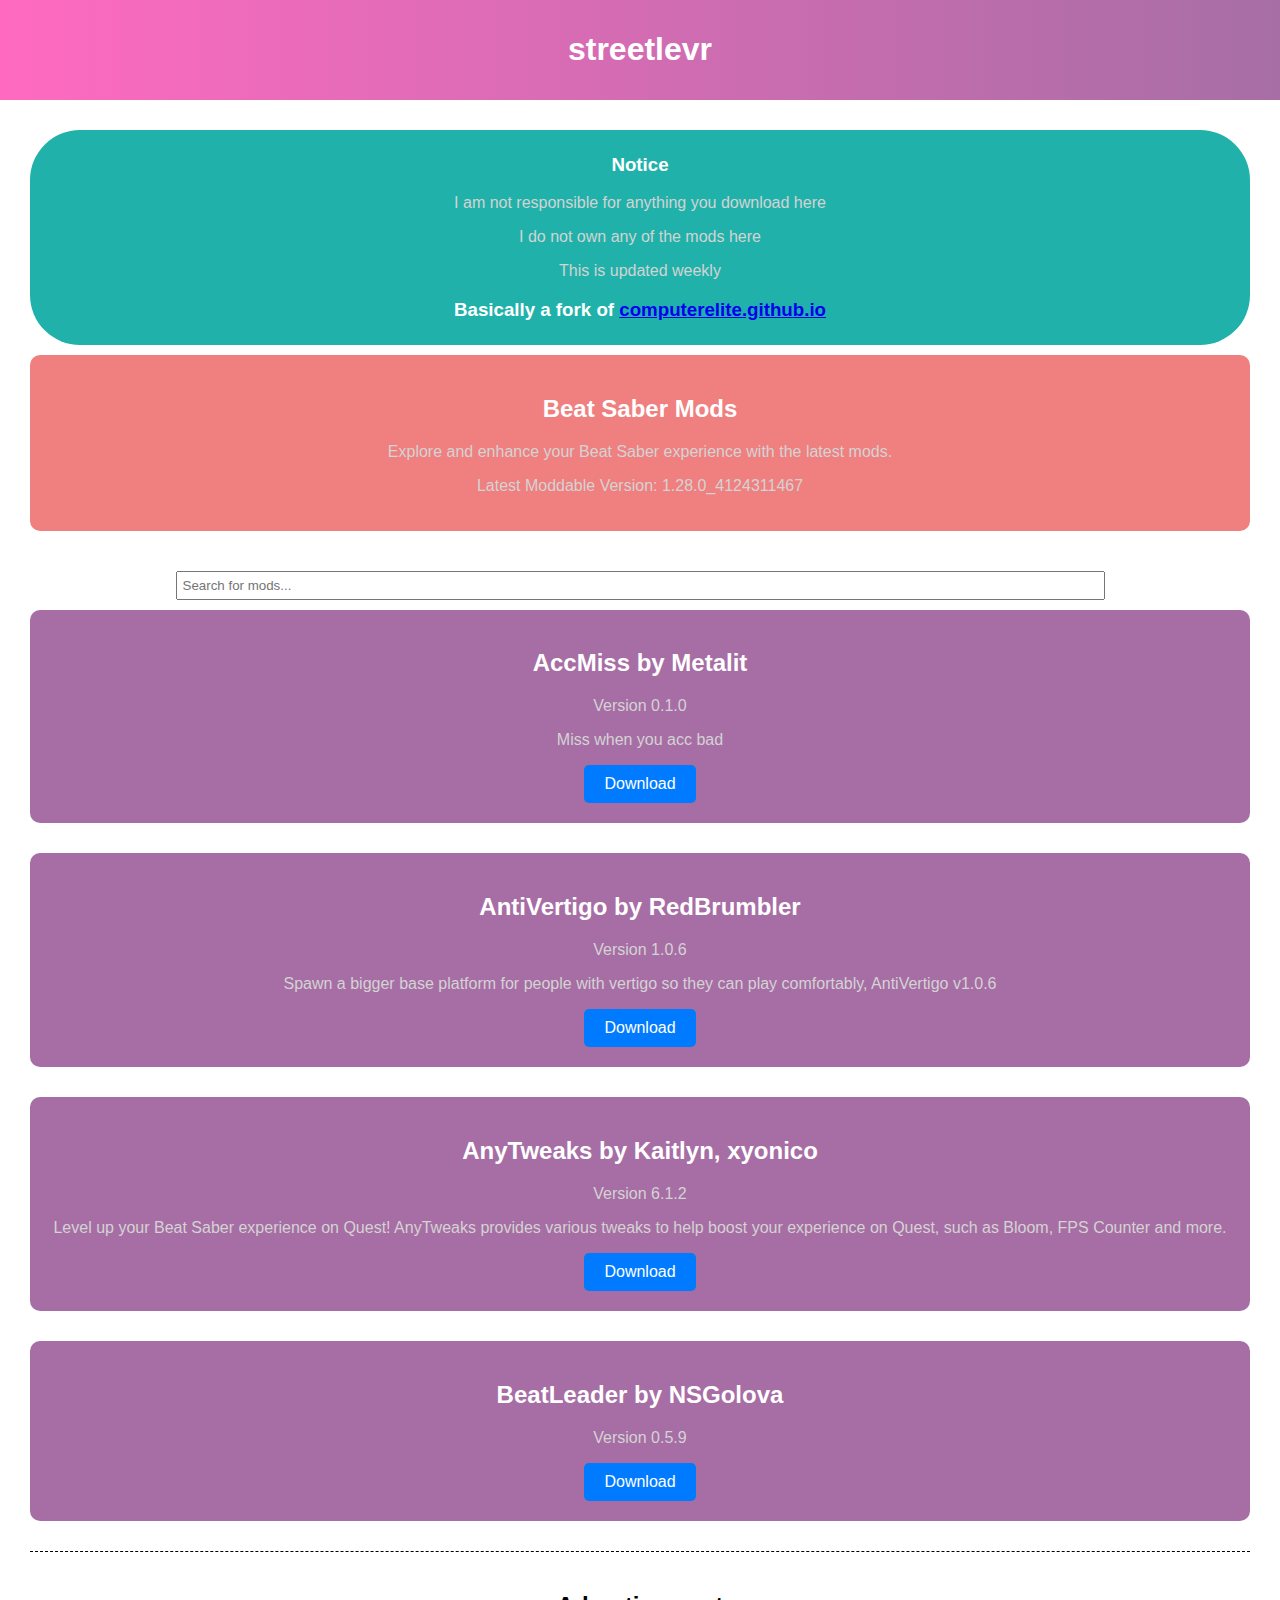
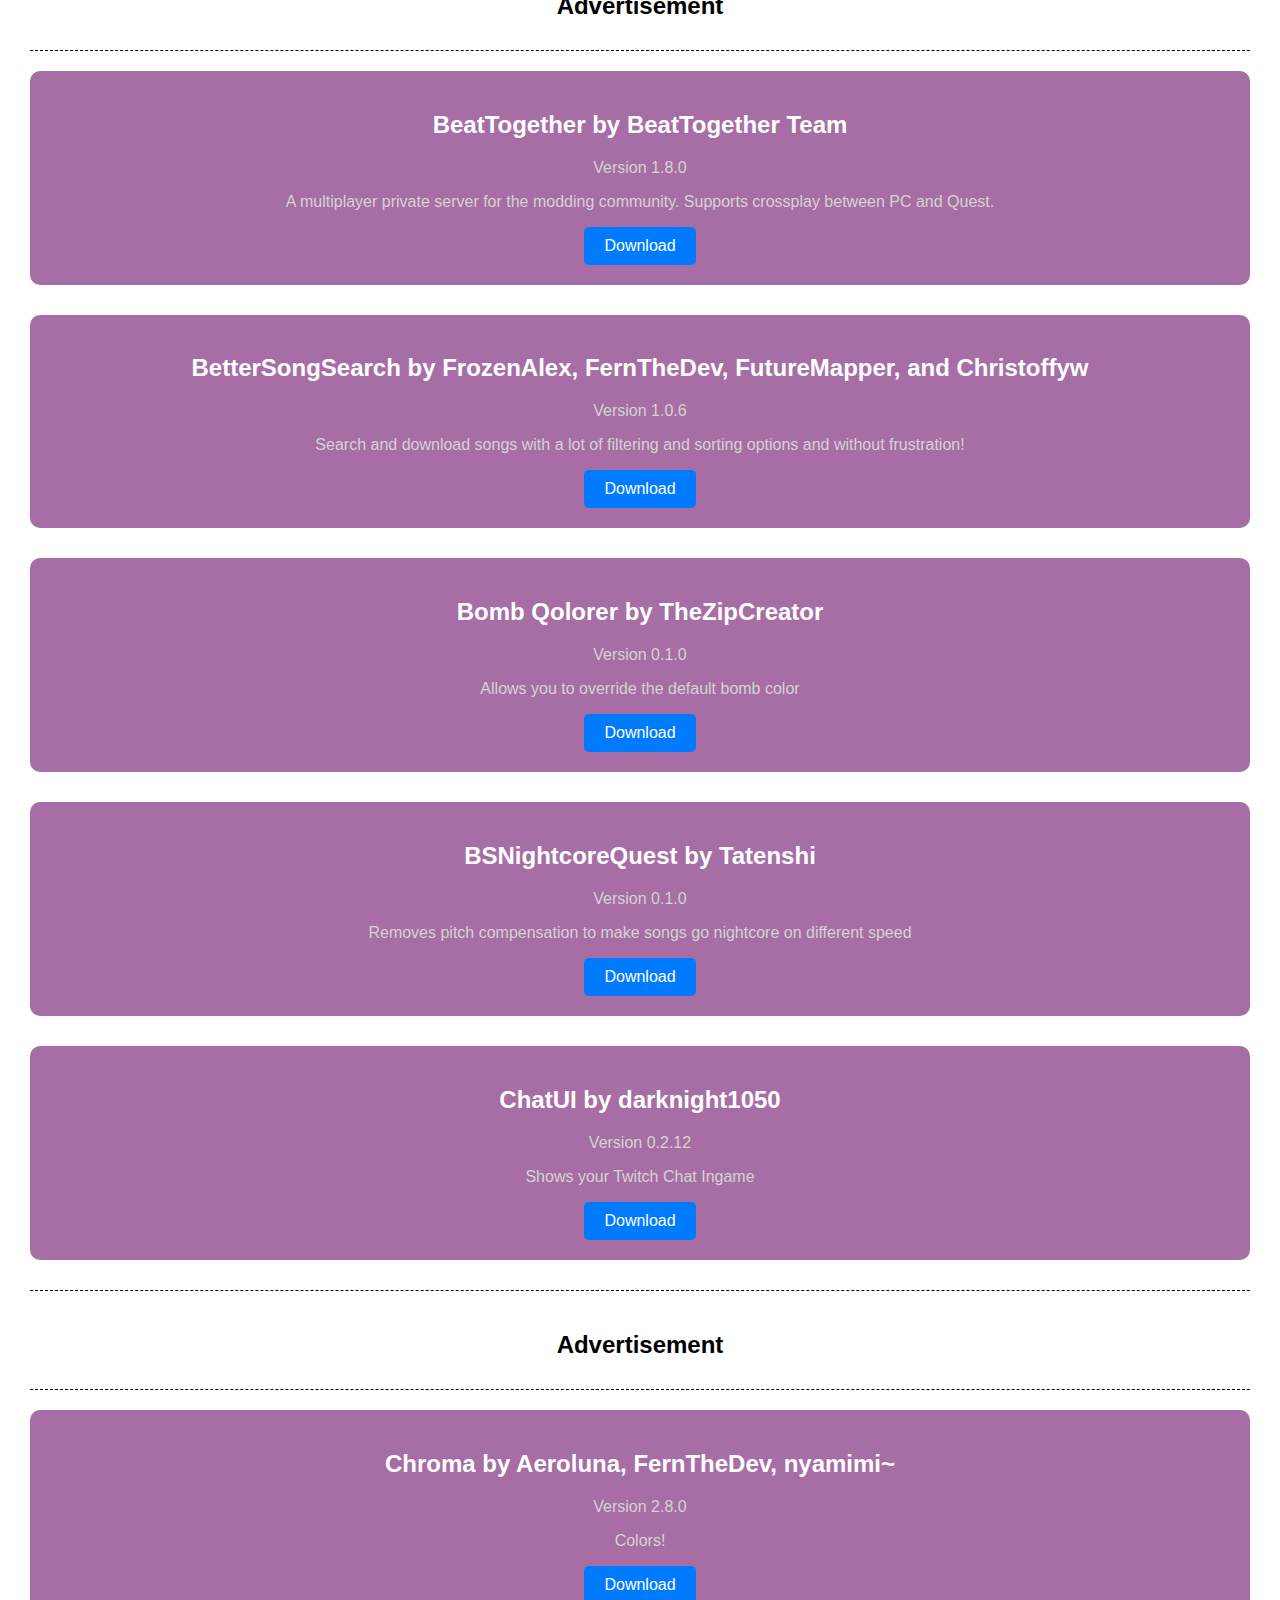
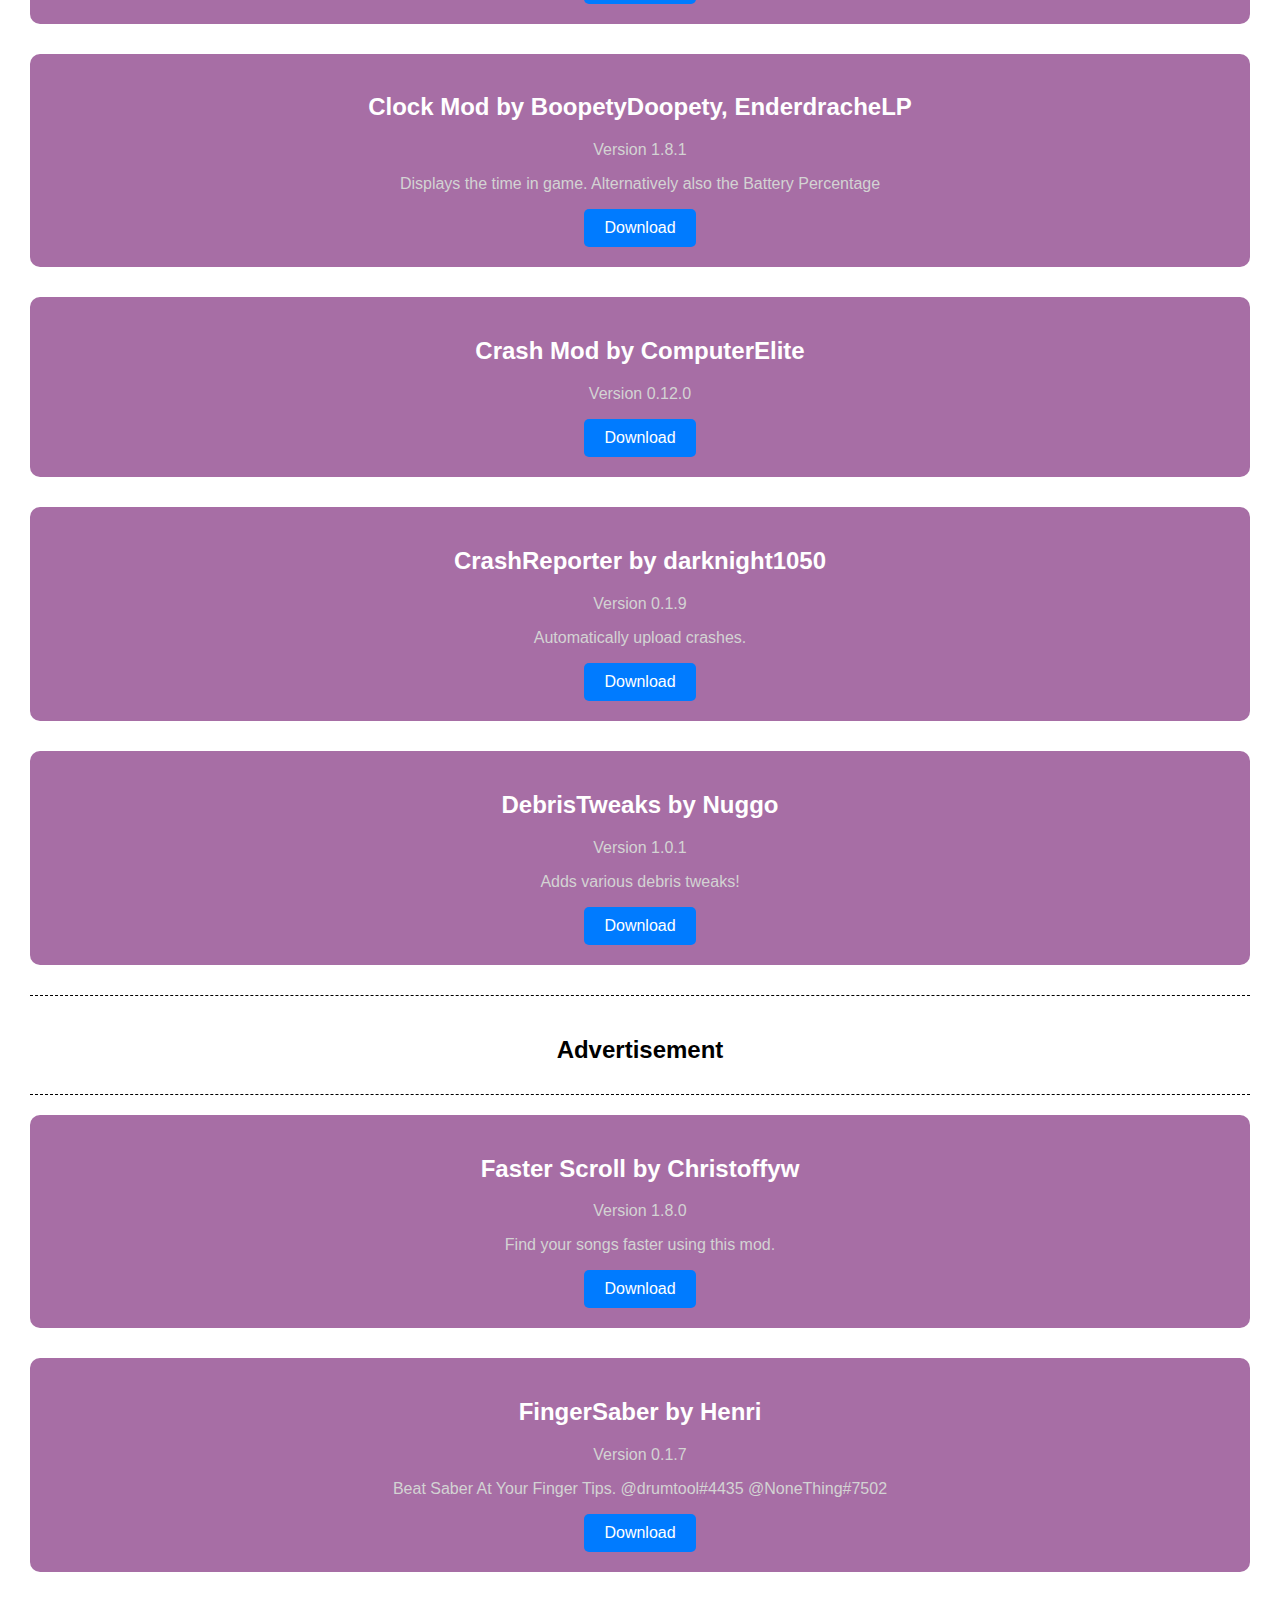
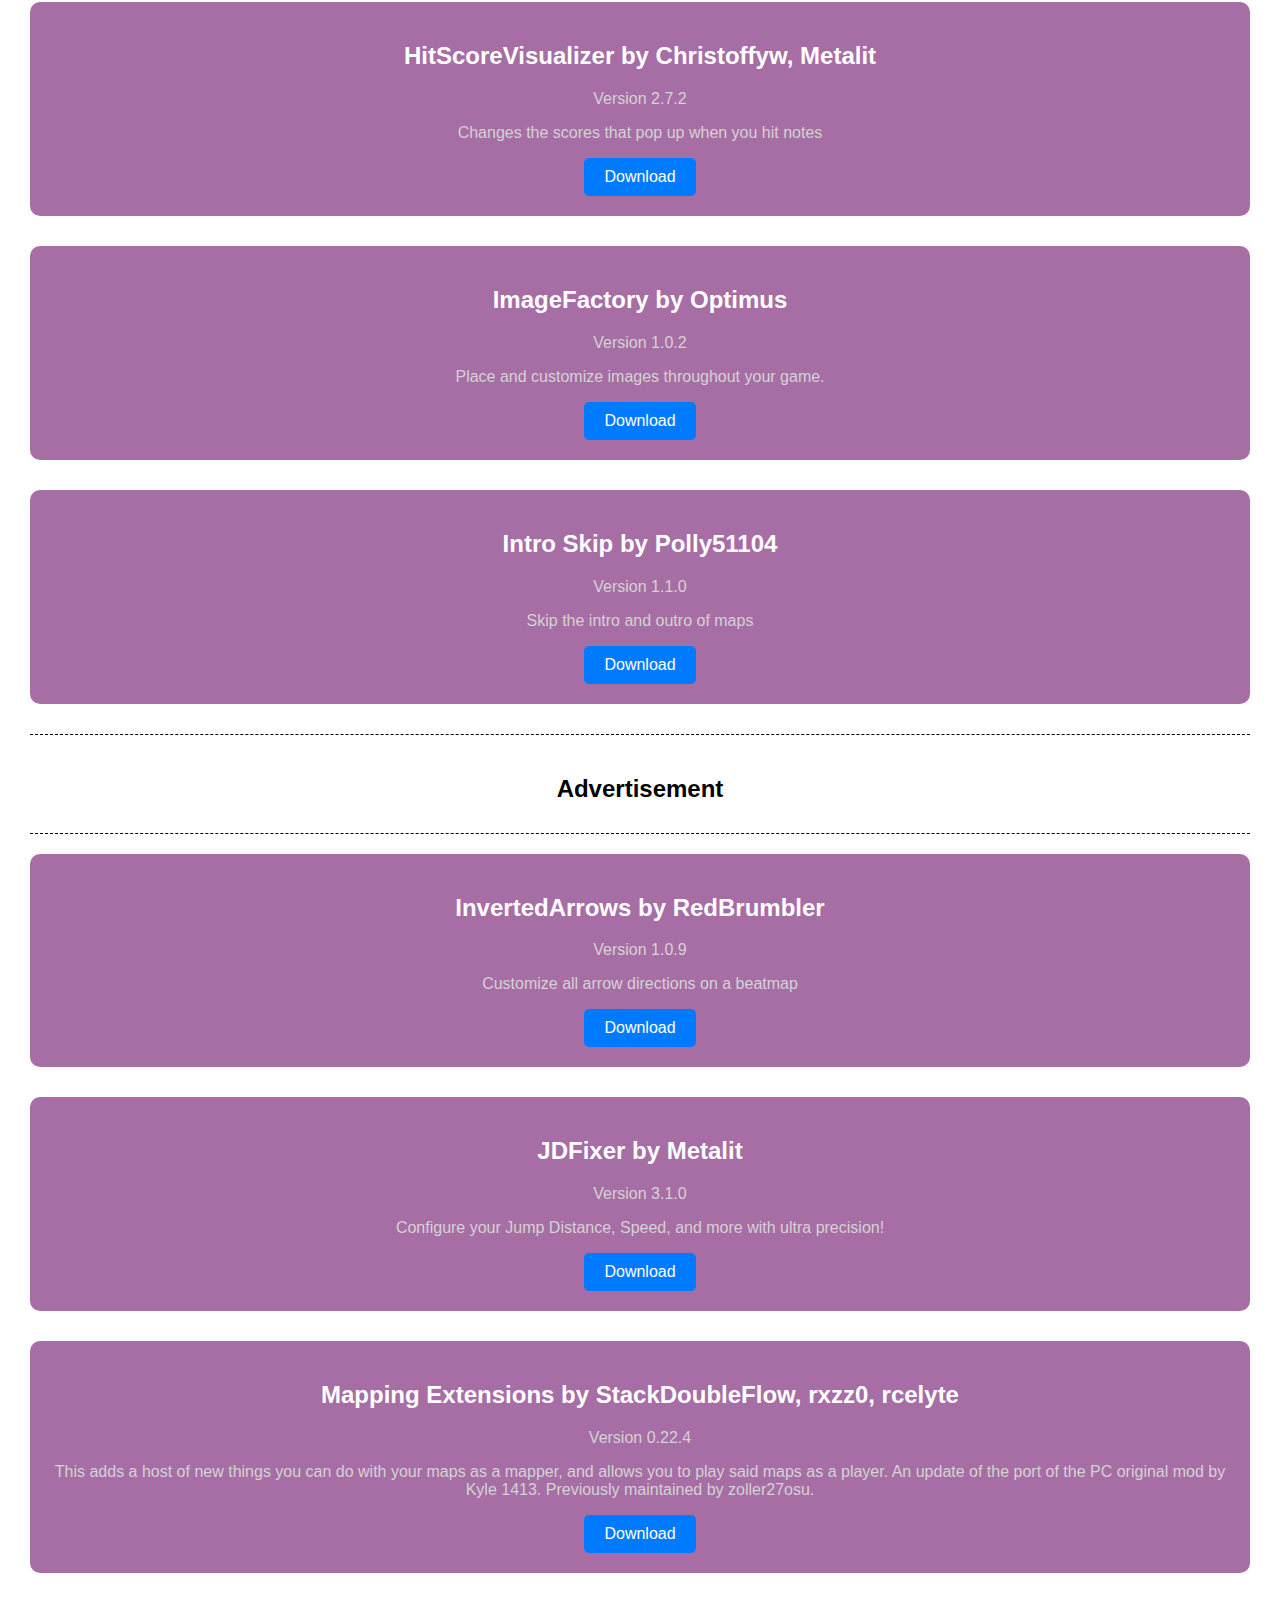
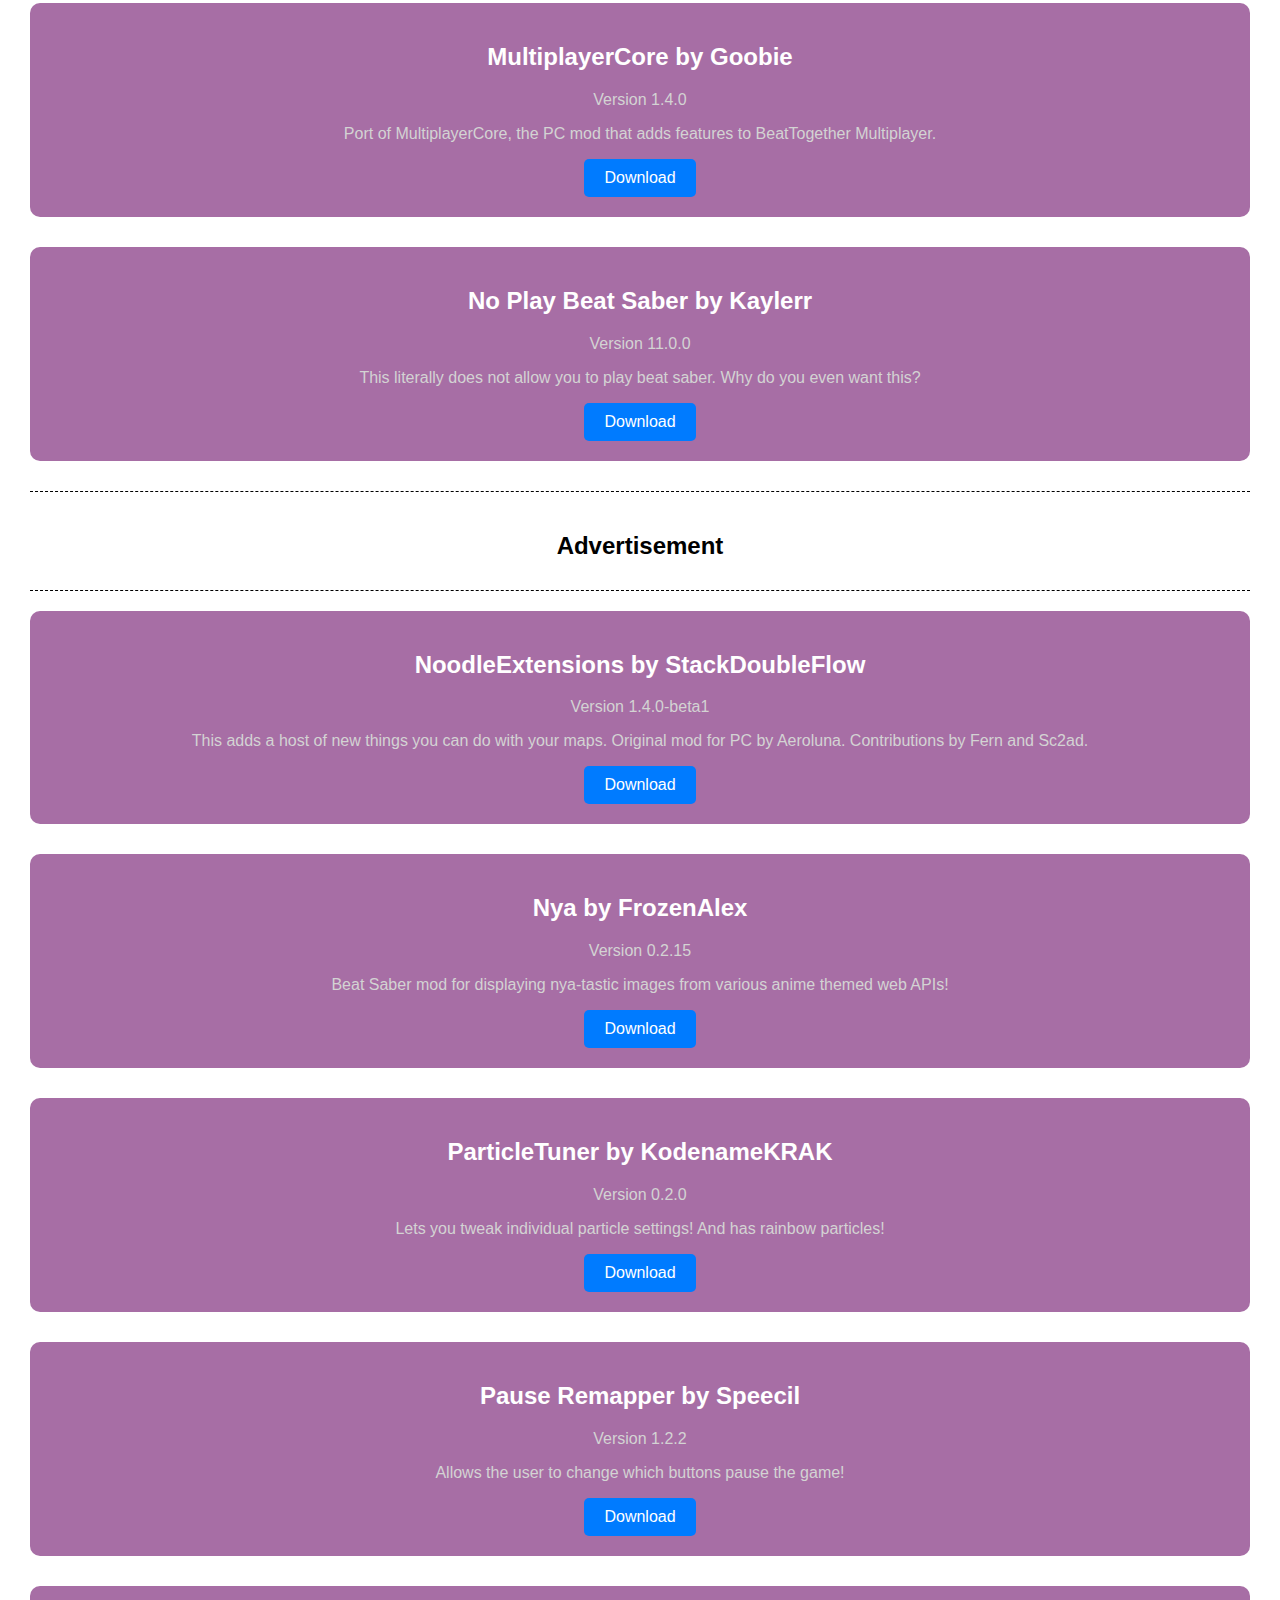
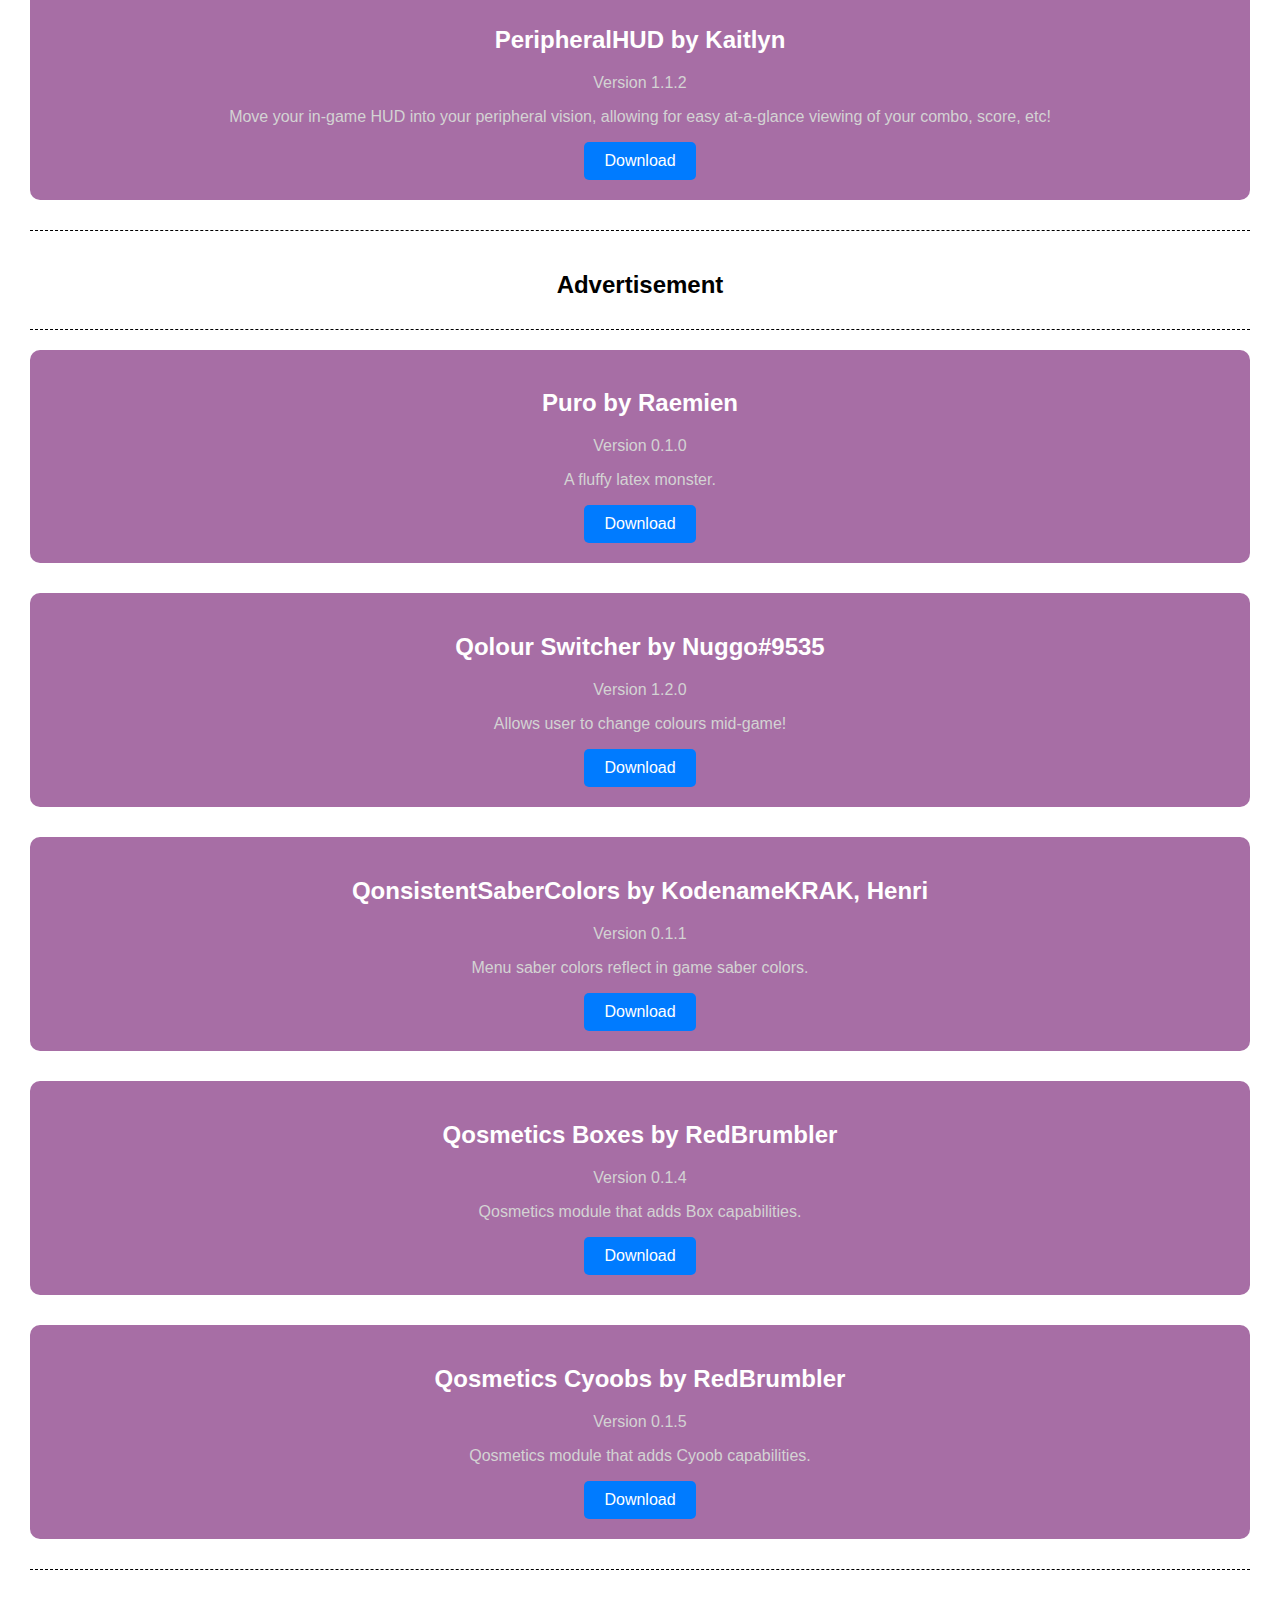
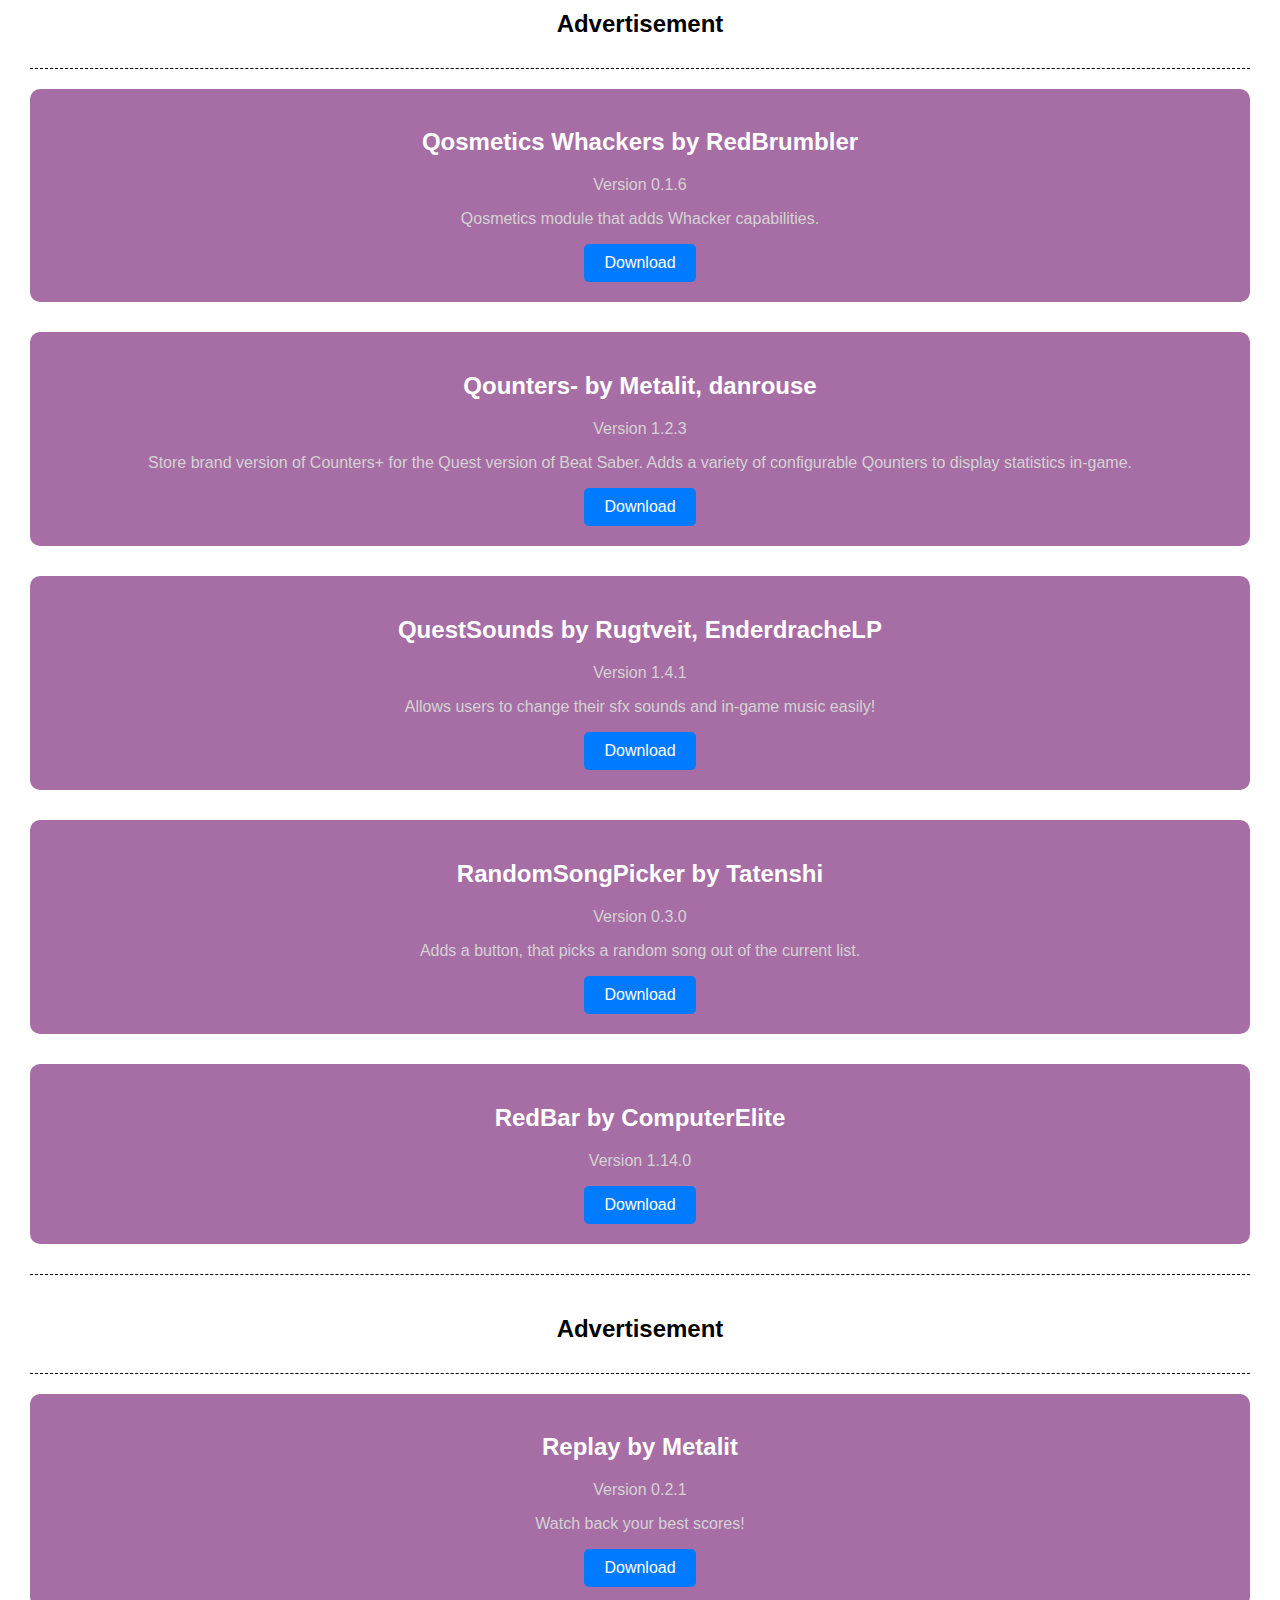
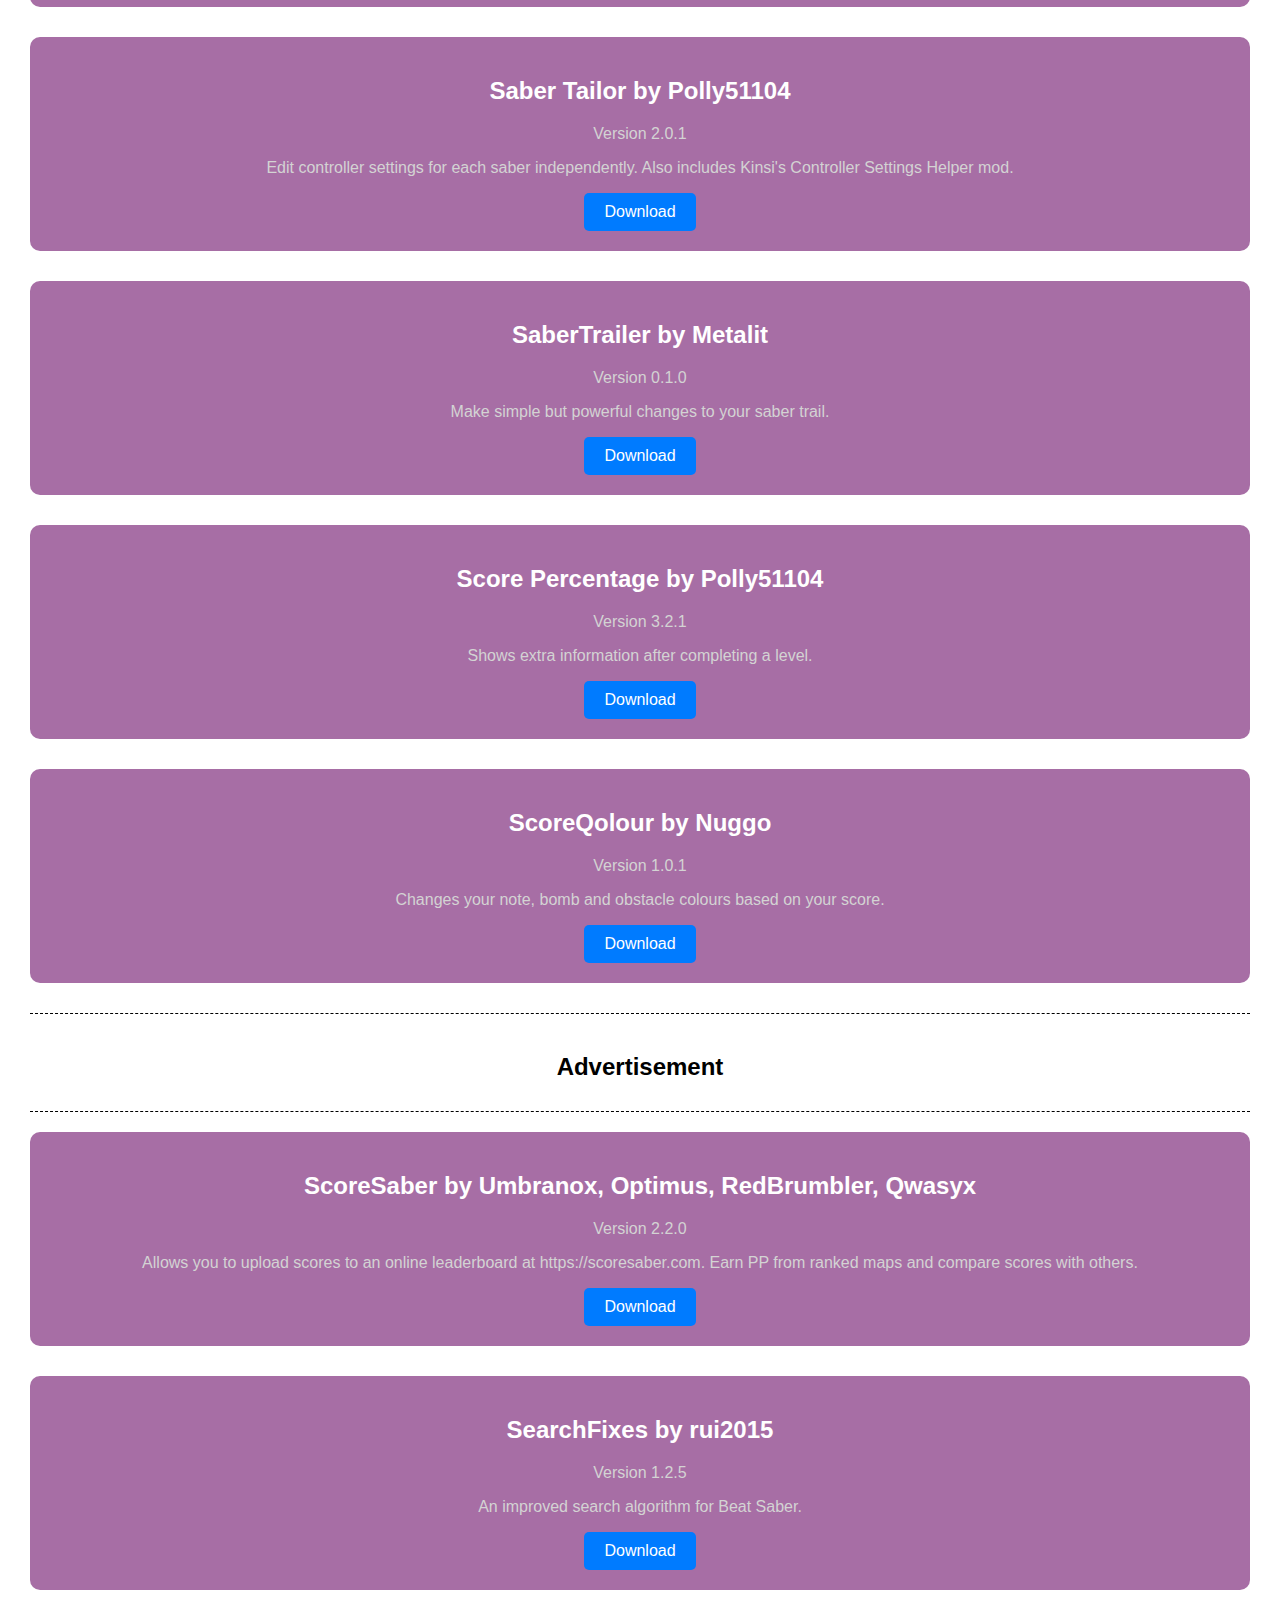
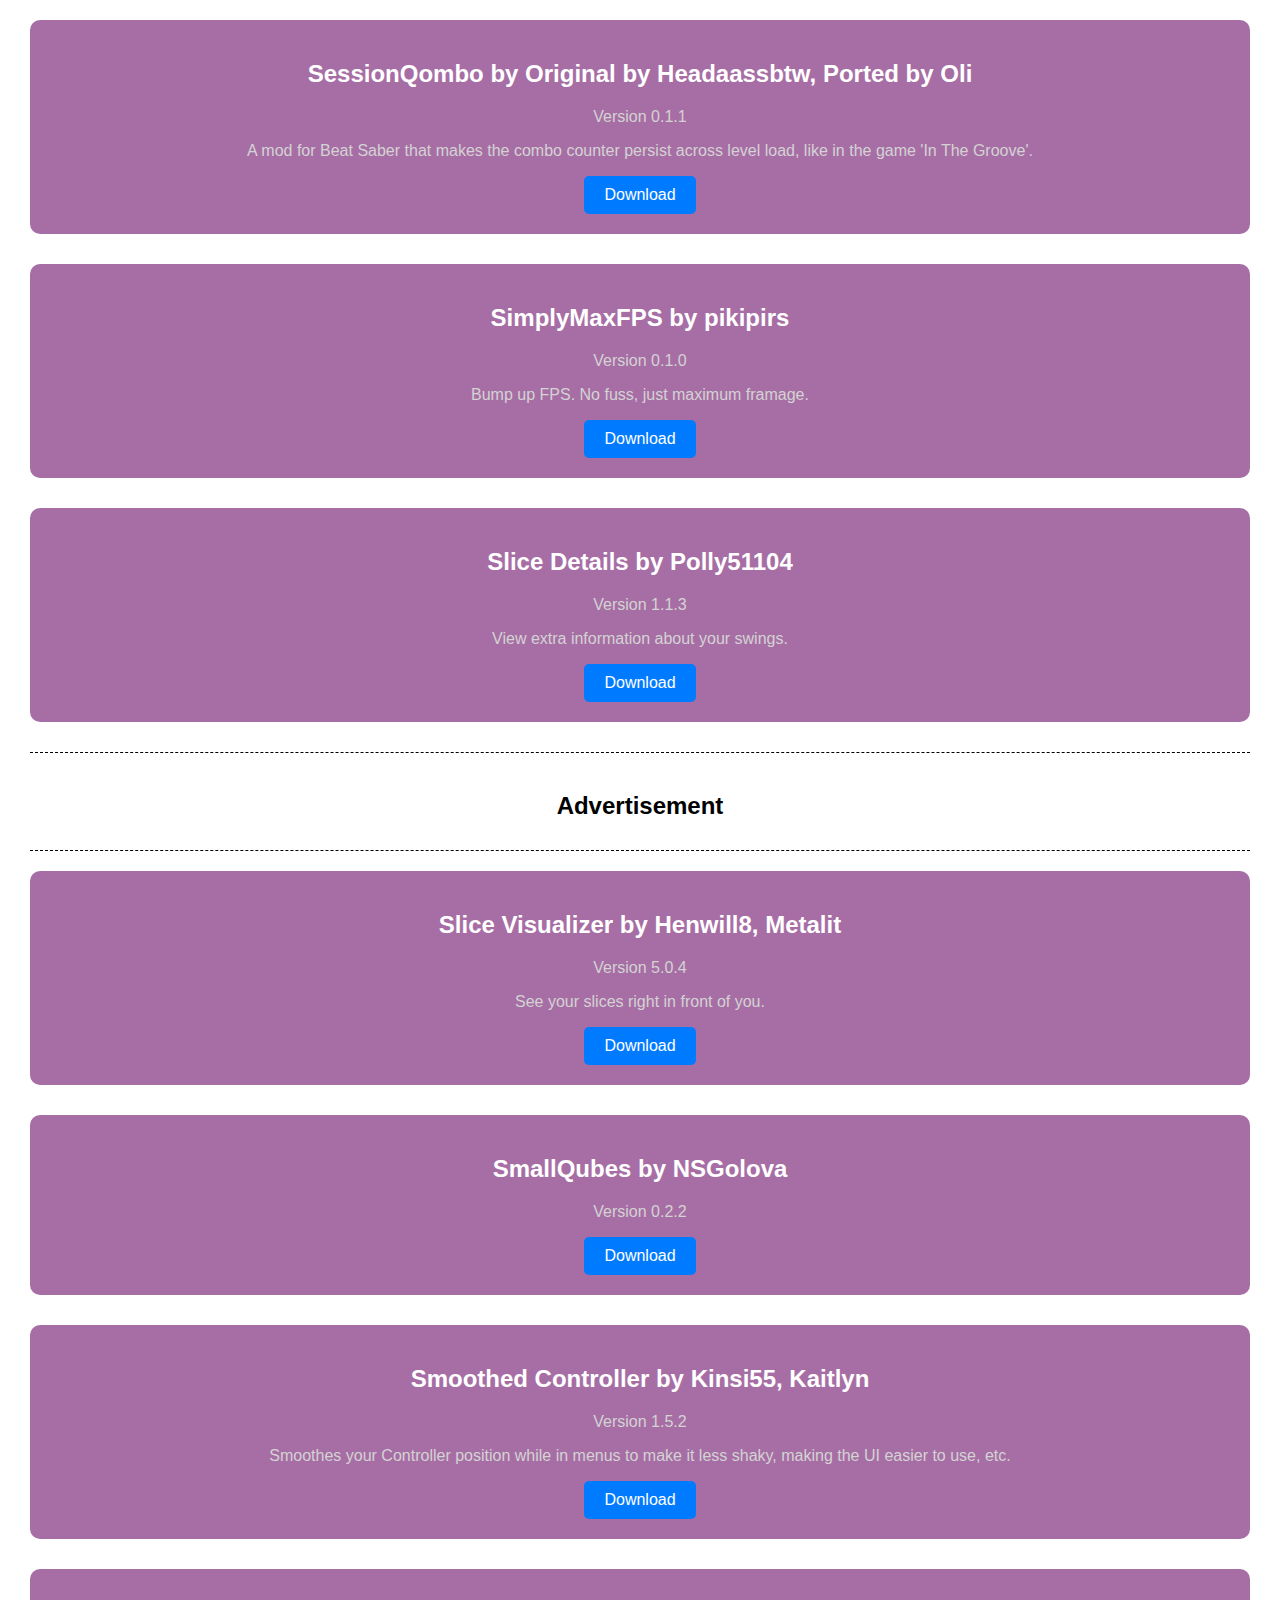
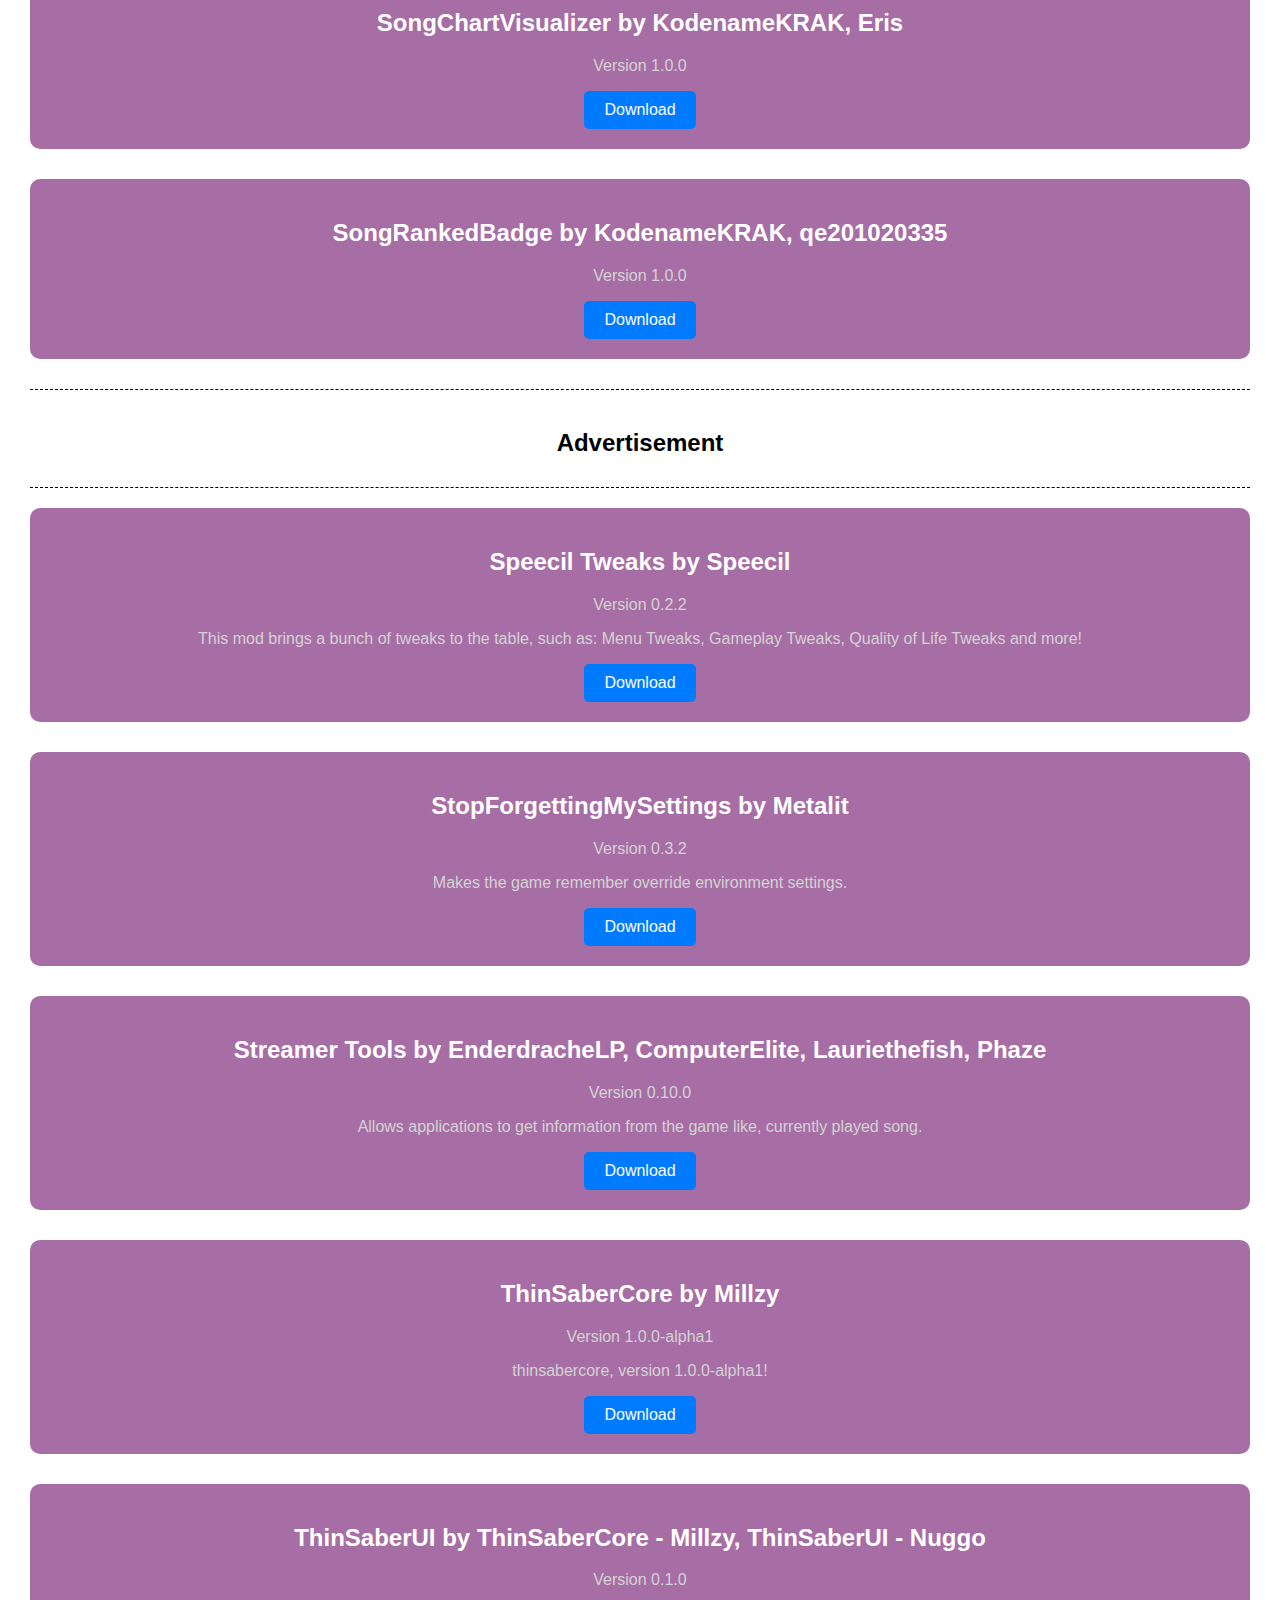
==== commit 54fb9490: "first tutorial" ====
--- a/beat-saber-mods.html
+++ b/beat-saber-mods.html
@@ -2,592 +2,684 @@
 <html lang="en">
 
 <head>
+    <script async src="https://www.googletagmanager.com/gtag/js?id=G-VB3Q9LW3BQ"></script>
+    <script>
+        window.dataLayer = window.dataLayer || [];
+        function gtag() { dataLayer.push(arguments); }
+        gtag('js', new Date());
+
+        gtag('config', 'G-VB3Q9LW3BQ');
+    </script>
     <meta charset="UTF-8">
     <meta name="viewport" content="width=device-width, initial-scale=1.0">
     <title>Beat Saber Mods - streetlevr</title>
-    <link rel="stylesheet" href="main.css">
-    <link href="https://fonts.googleapis.com/css2?family=Orbitron:wght@300;400;700&display=swap" rel="stylesheet">
+    <link rel="icon" type="image/x-icon" href="/favicon.ico">
+    <link rel="stylesheet" href="/main.css">
+    <script src="/search.js"></script>
 </head>
 
 <body>
-    <header>
-        <h1>streetlevr</h1>
+    <header class="header-links">
+        <a href="/index.html">
+            <h1 class="header-links">streetlevr</h1>
+        </a>
     </header>
     <main>
-        <div class="section" id="notice">
+        <div class="notice" id="notice">
             <h3>Notice</h3>
-            <p>I am not responsible for anything you download here.</p>
+            <p>I am not responsible for anything you download here</p>
             <p>I do not own any of the mods here</p>
-            <h3>Basically a fork of <a
+            <p>This is updated weekly</p>
+            <h3>
+                Basically a fork of <a
                     href="https://computerelite.github.io/tools/Beat_Saber/questmods.html">computerelite.github.io</a>
         </div>
-        <div class="section" id="beat-saber-mods">
+        <div class="mods" id="beat-saber-mods">
             <h2>Beat Saber Mods</h2>
             <p>Explore and enhance your Beat Saber experience with the latest mods.</p>
             <p>Latest Moddable Version: 1.28.0_4124311467</p>
         </div>
-        <div class="section">
-            <h2>AccMiss by Metalit</h2>
-            <p>Version 0.1.0</p>
-            <p>Miss when you acc bad</p>
-            <a class="download-button"
-                href="https://github.com/Metalit/AccMiss/releases/download/v0.1.1/AccMiss.qmod">Download</a>
-        </div>
-        <div class="section">
-            <h2>AntiVertigo by RedBrumbler</h2>
-            <p>Version 1.0.6</p>
-            <p>Spawn a bigger base platform for people with vertigo so they can play comfortably, AntiVertigo v1.0.6</p>
-            <a class="download-button" href="https://github.com/RedBrumbler/AntiVertigo/releases/download/v1.0.6/AntiVertigo.qmod">Download</a>
-        </div>
-        <div class="section">
-            <h2>AnyTweaks by Kaitlyn, xyonico</h2>
-            <p>Version 6.1.2</p>
-            <p>Level up your Beat Saber experience on Quest! AnyTweaks provides various tweaks to help boost your
-                experience on Quest, such as Bloom, FPS Counter and more.</p>
-            <a class="download-button" href="https://github.com/kaitlyndotmoe/AnyTweaks/releases/download/v6.1.2/anytweaks_v6.1.2.qmod">Download</a>
-        </div>
-        <div class="section">
-            <h2>BeatLeader by NSGolova</h2>
-            <p>Version 0.5.9</p>
-            <a class="download-button" href="https://github.com/BeatLeader/beatleader-qmod/releases/download/v0.5.9/BeatLeader_1_28_0.qmod">Download</a>
-        </div>
-        <div class="advertisement">
-            <h2>Advertisement</h2>
-            <script type="text/javascript">
-                atOptions = {
-                    'key': '8b36dfe5acd802b6424891e2c03d5cd4',
-                    'format': 'iframe',
-                    'height': 250,
-                    'width': 300,
-                    'params': {}
-                };
-                document.write('<scr' + 'ipt type="text/javascript" src="http' + (location.protocol === 'https:' ? 's' : '') + '://www.profitablecreativeformat.com/8b36dfe5acd802b6424891e2c03d5cd4/invoke.js"></scr' + 'ipt>');
-            </script>
-        </div>
-        <div class="advertisement"></div>
-        <div class="section">
-            <h2>BeatTogether by BeatTogether Team</h2>
-            <p>Version 1.8.0</p>
-            <p>A multiplayer private server for the modding community. Supports crossplay between PC and Quest.</p>
-            <a class="download-button" href="https://github.com/BeatTogether/BeatTogether.Quest/releases/download/v1.8.0/BeatTogether_v1.8.0.qmod">Download</a>
-        </div>
-        <div class="section">
-            <h2>BetterSongSearch by FrozenAlex, FernTheDev, FutureMapper, and Christoffyw</h2>
-            <p>Version 1.0.6</p>
-            <p>Search and download songs with a lot of filtering and sorting options and without frustration!</p>
-            <a class="download-button" href="https://github.com/bsq-ports/BetterSongSearchQuest/releases/download/v1.0.6-bs-1.28.0/BetterSongSearch.qmod">Download</a>
-        </div>
-        <div class="section">
-            <h2>Bomb Qolorer by TheZipCreator</h2>
-            <p>Version 0.1.0</p>
-            <p>Allows you to override the default bomb color</p>
-            <a class="download-button" href="https://github.com/TheZipCreator/bomb-qolorer/releases/download/v0.1.0/Bomb.Qolorer.qmod">Download</a>
-        </div>
-        <div class="section">
-            <h2>BSNightcoreQuest by Tatenshi</h2>
-            <p>Version 0.1.0</p>
-            <p>Removes pitch compensation to make songs go nightcore on different speed</p>
-            <a class="download-button" href="https://github.com/Tatenshi/BSNightcoreQuest/releases/download/v0.1.0/BSNightcoreQuest_1_28_0.qmod">Download</a>
-        </div>
-        <div class="section">
-            <h2>ChatUI by darknight1050</h2>
-            <p>Version 0.2.12</p>
-            <p>Shows your Twitch Chat Ingame</p>
-            <a class="download-button" href="https://github.com/darknight1050/ChatUI/releases/download/v0.2.12/ChatUI.qmod">Download</a>
-        </div>
-        <div class="advertisement">
-            <h2>Advertisement</h2>
-            <script type="text/javascript">
-                atOptions = {
-                    'key': '8b36dfe5acd802b6424891e2c03d5cd4',
-                    'format': 'iframe',
-                    'height': 250,
-                    'width': 300,
-                    'params': {}
-                };
-                document.write('<scr' + 'ipt type="text/javascript" src="http' + (location.protocol === 'https:' ? 's' : '') + '://www.profitablecreativeformat.com/8b36dfe5acd802b6424891e2c03d5cd4/invoke.js"></scr' + 'ipt>');
-            </script>
-        </div>
-        <div class="advertisement"></div>
-        <div class="section">
-            <h2>Chroma by Aeroluna, FernTheDev, nyamimi~</h2>
-            <p>Version 2.8.0</p>
-            <p>Colors!</p>
-            <a class="download-button" href="">Download</a>
-        </div>
-        <div class="section">
-            <h2>Clock Mod by BoopetyDoopety, EnderdracheLP</h2>
-            <p>Version 1.8.1</p>
-            <p>Displays the time in game. Alternatively also the Battery Percentage</p>
-            <a class="download-button" href="">Download</a>
-        </div>
-        <div class="section">
-            <h2>Crash Mod by ComputerElite</h2>
-            <p>Version 0.12.0</p>
-            <a class="download-button" href="">Download</a>
-        </div>
-        <div class="section">
-            <h2>CrashReporter by darknight1050</h2>
-            <p>Version 0.1.9</p>
-            <p>Automatically upload crashes.</p>
-            <a class="download-button" href="">Download</a>
-        </div>
-        <div class="section">
-            <h2>DebrisTweaks by Nuggo</h2>
-            <p>Version 1.0.1</p>
-            <p>Adds various debris tweaks!</p>
-            <a class="download-button" href="">Download</a>
-        </div>
-        <div class="advertisement">
-            <h2>Advertisement</h2>
-            <script type="text/javascript">
-                atOptions = {
-                    'key': '8b36dfe5acd802b6424891e2c03d5cd4',
-                    'format': 'iframe',
-                    'height': 250,
-                    'width': 300,
-                    'params': {}
-                };
-                document.write('<scr' + 'ipt type="text/javascript" src="http' + (location.protocol === 'https:' ? 's' : '') + '://www.profitablecreativeformat.com/8b36dfe5acd802b6424891e2c03d5cd4/invoke.js"></scr' + 'ipt>');
-            </script>
-        </div>
-        <div class="advertisement"></div>
-        <div class="section">
-            <h2>Faster Scroll by Christoffyw</h2>
-            <p>Version 1.8.0</p>
-            <p>Find your songs faster using this mod.</p>
-            <a class="download-button" href="">Download</a>
-        </div>
-        <div class="section">
-            <h2>FingerSaber by Henri</h2>
-            <p>Version 0.1.7</p>
-            <p>Beat Saber At Your Finger Tips. @drumtool#4435 @NoneThing#7502</p>
-            <a class="download-button" href="">Download</a>
-        </div>
-        <div class="section">
-            <h2>HitScoreVisualizer by Christoffyw, Metalit</h2>
-            <p>Version 2.7.2</p>
-            <p>Changes the scores that pop up when you hit notes</p>
-            <a class="download-button" href="">Download</a>
-        </div>
-        <div class="section">
-            <h2>ImageFactory by Optimus</h2>
-            <p>Version 1.0.2</p>
-            <p>Place and customize images throughout your game.</p>
-            <a class="download-button" href="">Download</a>
-        </div>
-        <div class="section">
-            <h2>Intro Skip by Polly51104</h2>
-            <p>Version 1.1.0</p>
-            <p>Skip the intro and outro of maps</p>
-            <a class="download-button" href="">Download</a>
-        </div>
-        <div class="advertisement">
-            <h2>Advertisement</h2>
-            <script type="text/javascript">
-                atOptions = {
-                    'key': '8b36dfe5acd802b6424891e2c03d5cd4',
-                    'format': 'iframe',
-                    'height': 250,
-                    'width': 300,
-                    'params': {}
-                };
-                document.write('<scr' + 'ipt type="text/javascript" src="http' + (location.protocol === 'https:' ? 's' : '') + '://www.profitablecreativeformat.com/8b36dfe5acd802b6424891e2c03d5cd4/invoke.js"></scr' + 'ipt>');
-            </script>
-        </div>
-        <div class="advertisement"></div>
-        <div class="section">
-            <h2>InvertedArrows by RedBrumbler</h2>
-            <p>Version 1.0.9</p>
-            <p>Customize all arrow directions on a beatmap</p>
-            <a class="download-button" href="">Download</a>
-        </div>
-        <div class="section">
-            <h2>JDFixer by Metalit</h2>
-            <p>Version 3.1.0</p>
-            <p>Configure your Jump Distance, Speed, and more with ultra precision!</p>
-            <a class="download-button" href="">Download</a>
-        </div>
-        <div class="section">
-            <h2>Mapping Extensions by StackDoubleFlow, rxzz0, rcelyte</h2>
-            <p>Version 0.22.4</p>
-            <p>This adds a host of new things you can do with your maps as a mapper, and allows you to play said maps as
-                a player. An update of the port of the PC original mod by Kyle 1413. Previously maintained by
-                zoller27osu.</p>
-            <a class="download-button" href="">Download</a>
-        </div>
-        <div class="section">
-            <h2>MultiplayerCore by Goobie</h2>
-            <p>Version 1.4.0</p>
-            <p>Port of MultiplayerCore, the PC mod that adds features to BeatTogether Multiplayer.</p>
-            <a class="download-button" href="">Download</a>
-        </div>
-        <div class="section">
-            <h2>No Play Beat Saber by Kaylerr</h2>
-            <p>Version 11.0.0</p>
-            <p>This literally does not allow you to play beat saber. Why do you even want this?</p>
-            <a class="download-button" href="">Download</a>
-        </div>
-        <div class="advertisement">
-            <h2>Advertisement</h2>
-            <script type="text/javascript">
-                atOptions = {
-                    'key': '8b36dfe5acd802b6424891e2c03d5cd4',
-                    'format': 'iframe',
-                    'height': 250,
-                    'width': 300,
-                    'params': {}
-                };
-                document.write('<scr' + 'ipt type="text/javascript" src="http' + (location.protocol === 'https:' ? 's' : '') + '://www.profitablecreativeformat.com/8b36dfe5acd802b6424891e2c03d5cd4/invoke.js"></scr' + 'ipt>');
-            </script>
-        </div>
-        <div class="advertisement"></div>
-        <div class="section">
-            <h2>NoodleExtensions by StackDoubleFlow</h2>
-            <p>Version 1.4.0-beta1</p>
-            <p>This adds a host of new things you can do with your maps. Original mod for PC by Aeroluna. Contributions
-                by Fern and Sc2ad.</p>
-            <a class="download-button" href="">Download</a>
-        </div>
-        <div class="section">
-            <h2>Nya by FrozenAlex</h2>
-            <p>Version 0.2.15</p>
-            <p>Beat Saber mod for displaying nya-tastic images from various anime themed web APIs!</p>
-            <a class="download-button" href="">Download</a>
-        </div>
-        <div class="section">
-            <h2>ParticleTuner by KodenameKRAK</h2>
-            <p>Version 0.2.0</p>
-            <p>Lets you tweak individual particle settings! And has rainbow particles!</p>
-            <a class="download-button" href="">Download</a>
-        </div>
-        <div class="section">
-            <h2>Pause Remapper by Speecil</h2>
-            <p>Version 1.2.2</p>
-            <p>Allows the user to change which buttons pause the game!</p>
-            <a class="download-button" href="">Download</a>
-        </div>
-        <div class="section">
-            <h2>PeripheralHUD by Kaitlyn</h2>
-            <p>Version 1.1.2</p>
-            <p>Move your in-game HUD into your peripheral vision, allowing for easy at-a-glance viewing of your combo,
-                score, etc!</p>
-            <a class="download-button" href="">Download</a>
-        </div>
-        <div class="advertisement">
-            <h2>Advertisement</h2>
-            <script type="text/javascript">
-                atOptions = {
-                    'key': '8b36dfe5acd802b6424891e2c03d5cd4',
-                    'format': 'iframe',
-                    'height': 250,
-                    'width': 300,
-                    'params': {}
-                };
-                document.write('<scr' + 'ipt type="text/javascript" src="http' + (location.protocol === 'https:' ? 's' : '') + '://www.profitablecreativeformat.com/8b36dfe5acd802b6424891e2c03d5cd4/invoke.js"></scr' + 'ipt>');
-            </script>
-        </div>
-        <div class="advertisement"></div>
-        <div class="section">
-            <h2>Puro by Raemien</h2>
-            <p>Version 0.1.0</p>
-            <p>A fluffy latex monster.</p>
-            <a class="download-button" href="">Download</a>
-        </div>
-        <div class="section">
-            <h2>Qolour Switcher by Nuggo#9535</h2>
-            <p>Version 1.2.0</p>
-            <p>Allows user to change colours mid-game!</p>
-            <a class="download-button" href="">Download</a>
-        </div>
-        <div class="section">
-            <h2>QonsistentSaberColors by KodenameKRAK, Henri</h2>
-            <p>Version 0.1.1</p>
-            <p>Menu saber colors reflect in game saber colors.</p>
-            <a class="download-button" href="">Download</a>
-        </div>
-        <div class="section">
-            <h2>Qosmetics Boxes by RedBrumbler</h2>
-            <p>Version 0.1.4</p>
-            <p>Qosmetics module that adds Box capabilities.</p>
-            <a class="download-button" href="">Download</a>
-        </div>
-        <div class="section">
-            <h2>Qosmetics Cyoobs by RedBrumbler</h2>
-            <p>Version 0.1.5</p>
-            <p>Qosmetics module that adds Cyoob capabilities.</p>
-            <a class="download-button" href="">Download</a>
-        </div>
-        <div class="advertisement">
-            <h2>Advertisement</h2>
-            <script type="text/javascript">
-                atOptions = {
-                    'key': '8b36dfe5acd802b6424891e2c03d5cd4',
-                    'format': 'iframe',
-                    'height': 250,
-                    'width': 300,
-                    'params': {}
-                };
-                document.write('<scr' + 'ipt type="text/javascript" src="http' + (location.protocol === 'https:' ? 's' : '') + '://www.profitablecreativeformat.com/8b36dfe5acd802b6424891e2c03d5cd4/invoke.js"></scr' + 'ipt>');
-            </script>
-        </div>
-        <div class="advertisement"></div>
-        <div class="section">
-            <h2>Qosmetics Whackers by RedBrumbler</h2>
-            <p>Version 0.1.6</p>
-            <p>Qosmetics module that adds Whacker capabilities.</p>
-            <a class="download-button" href="">Download</a>
-        </div>
-        <div class="section">
-            <h2>Qounters- by Metalit, danrouse</h2>
-            <p>Version 1.2.3</p>
-            <p>Store brand version of Counters+ for the Quest version of Beat Saber. Adds a variety of configurable
-                Qounters to display statistics in-game.</p>
-            <a class="download-button" href="">Download</a>
-        </div>
-        <div class="section">
-            <h2>QuestSounds by Rugtveit, EnderdracheLP</h2>
-            <p>Version 1.4.1</p>
-            <p>Allows users to change their sfx sounds and in-game music easily!</p>
-            <a class="download-button" href="">Download</a>
-        </div>
-        <div class="section">
-            <h2>RandomSongPicker by Tatenshi</h2>
-            <p>Version 0.3.0</p>
-            <p>Adds a button, that picks a random song out of the current list.</p>
-            <a class="download-button" href="">Download</a>
-        </div>
-        <div class="section">
-            <h2>RedBar by ComputerElite</h2>
-            <p>Version 1.14.0</p>
-            <a class="download-button" href="">Download</a>
-        </div>
-        <div class="advertisement">
-            <h2>Advertisement</h2>
-            <script type="text/javascript">
-                atOptions = {
-                    'key': '8b36dfe5acd802b6424891e2c03d5cd4',
-                    'format': 'iframe',
-                    'height': 250,
-                    'width': 300,
-                    'params': {}
-                };
-                document.write('<scr' + 'ipt type="text/javascript" src="http' + (location.protocol === 'https:' ? 's' : '') + '://www.profitablecreativeformat.com/8b36dfe5acd802b6424891e2c03d5cd4/invoke.js"></scr' + 'ipt>');
-            </script>
-        </div>
-        <div class="advertisement"></div>
-        <div class="section">
-            <h2>Replay by Metalit</h2>
-            <p>Version 0.2.1</p>
-            <p>Watch back your best scores!</p>
-            <a class="download-button" href="">Download</a>
-        </div>
-        <div class="section">
-            <h2>Saber Tailor by Polly51104</h2>
-            <p>Version 2.0.1</p>
-            <p>Edit controller settings for each saber independently. Also includes Kinsi's Controller Settings Helper
-                mod.</p>
-            <a class="download-button" href="">Download</a>
-        </div>
-        <div class="section">
-            <h2>SaberTrailer by Metalit</h2>
-            <p>Version 0.1.0</p>
-            <p>Make simple but powerful changes to your saber trail.</p>
-            <a class="download-button" href="">Download</a>
-        </div>
-        <div class="section">
-            <h2>Score Percentage by Polly51104</h2>
-            <p>Version 3.2.1</p>
-            <p>Shows extra information after completing a level.</p>
-            <a class="download-button" href="">Download</a>
-        </div>
-        <div class="section">
-            <h2>ScoreQolour by Nuggo</h2>
-            <p>Version 1.0.1</p>
-            <p>Changes your note, bomb and obstacle colours based on your score.</p>
-            <a class="download-button" href="">Download</a>
-        </div>
-        <div class="advertisement">
-            <h2>Advertisement</h2>
-            <script type="text/javascript">
-                atOptions = {
-                    'key': '8b36dfe5acd802b6424891e2c03d5cd4',
-                    'format': 'iframe',
-                    'height': 250,
-                    'width': 300,
-                    'params': {}
-                };
-                document.write('<scr' + 'ipt type="text/javascript" src="http' + (location.protocol === 'https:' ? 's' : '') + '://www.profitablecreativeformat.com/8b36dfe5acd802b6424891e2c03d5cd4/invoke.js"></scr' + 'ipt>');
-            </script>
-        </div>
-        <div class="advertisement"></div>
-        <div class="section">
-            <h2>ScoreSaber by Umbranox, Optimus, RedBrumbler, Qwasyx</h2>
-            <p>Version 2.2.0</p>
-            <p>Allows you to upload scores to an online leaderboard at https://scoresaber.com. Earn PP from ranked maps
-                and compare scores with others.</p>
-            <a class="download-button" href="">Download</a>
-        </div>
-        <div class="section">
-            <h2>SearchFixes by rui2015</h2>
-            <p>Version 1.2.5</p>
-            <p>An improved search algorithm for Beat Saber.</p>
-            <a class="download-button" href="">Download</a>
-        </div>
-        <div class="section">
-            <h2>SessionQombo by Original by Headaassbtw, Ported by Oli</h2>
-            <p>Version 0.1.1</p>
-            <p>A mod for Beat Saber that makes the combo counter persist across level load, like in the game 'In The
-                Groove'.</p>
-            <a class="download-button" href="">Download</a>
-        </div>
-        <div class="section">
-            <h2>SimplyMaxFPS by pikipirs</h2>
-            <p>Version 0.1.0</p>
-            <p>Bump up FPS. No fuss, just maximum framage.</p>
-            <a class="download-button" href="">Download</a>
-        </div>
-        <div class="section">
-            <h2>Slice Details by Polly51104</h2>
-            <p>Version 1.1.3</p>
-            <p>View extra information about your swings.</p>
-            <a class="download-button" href="">Download</a>
-        </div>
-        <div class="advertisement">
-            <h2>Advertisement</h2>
-            <script type="text/javascript">
-                atOptions = {
-                    'key': '8b36dfe5acd802b6424891e2c03d5cd4',
-                    'format': 'iframe',
-                    'height': 250,
-                    'width': 300,
-                    'params': {}
-                };
-                document.write('<scr' + 'ipt type="text/javascript" src="http' + (location.protocol === 'https:' ? 's' : '') + '://www.profitablecreativeformat.com/8b36dfe5acd802b6424891e2c03d5cd4/invoke.js"></scr' + 'ipt>');
-            </script>
-        </div>
-        <div class="advertisement"></div>
-        <div class="section">
-            <h2>Slice Visualizer by Henwill8, Metalit</h2>
-            <p>Version 5.0.4</p>
-            <p>See your slices right in front of you.</p>
-            <a class="download-button" href="">Download</a>
-        </div>
-        <div class="section">
-            <h2>SmallQubes by NSGolova</h2>
-            <p>Version 0.2.2</p>
-            <a class="download-button" href="">Download</a>
-        </div>
-        <div class="section">
-            <h2>Smoothed Controller by Kinsi55, Kaitlyn</h2>
-            <p>Version 1.5.2</p>
-            <p>Smoothes your Controller position while in menus to make it less shaky, making the UI easier to use, etc.
-            </p>
-            <a class="download-button" href="">Download</a>
-        </div>
-        <div class="section">
-            <h2>SongChartVisualizer by KodenameKRAK, Eris</h2>
-            <p>Version 1.0.0</p>
-            <a class="download-button" href="">Download</a>
-        </div>
-        <div class="section">
-            <h2>SongRankedBadge by KodenameKRAK, qe201020335</h2>
-            <p>Version 1.0.0</p>
-            <a class="download-button" href="">Download</a>
-        </div>
-        <div class="advertisement">
-            <h2>Advertisement</h2>
-            <script type="text/javascript">
-                atOptions = {
-                    'key': '8b36dfe5acd802b6424891e2c03d5cd4',
-                    'format': 'iframe',
-                    'height': 250,
-                    'width': 300,
-                    'params': {}
-                };
-                document.write('<scr' + 'ipt type="text/javascript" src="http' + (location.protocol === 'https:' ? 's' : '') + '://www.profitablecreativeformat.com/8b36dfe5acd802b6424891e2c03d5cd4/invoke.js"></scr' + 'ipt>');
-            </script>
-        </div>
-        <div class="advertisement"></div>
-        <div class="section">
-            <h2>Speecil Tweaks by Speecil</h2>
-            <p>Version 0.2.2</p>
-            <p>This mod brings a bunch of tweaks to the table, such as: Menu Tweaks, Gameplay Tweaks, Quality of Life
-                Tweaks and more!</p>
-            <a class="download-button" href="">Download</a>
-        </div>
-        <div class="section">
-            <h2>StopForgettingMySettings by Metalit</h2>
-            <p>Version 0.3.2</p>
-            <p>Makes the game remember override environment settings.</p>
-            <a class="download-button" href="">Download</a>
-        </div>
-        <div class="section">
-            <h2>Streamer Tools by EnderdracheLP, ComputerElite, Lauriethefish, Phaze</h2>
-            <p>Version 0.10.0</p>
-            <p>Allows applications to get information from the game like, currently played song.</p>
-            <a class="download-button" href="">Download</a>
-        </div>
-        <div class="section">
-            <h2>ThinSaberCore by Millzy</h2>
-            <p>Version 1.0.0-alpha1</p>
-            <p>thinsabercore, version 1.0.0-alpha1!</p>
-            <a class="download-button" href="">Download</a>
-        </div>
-        <div class="section">
-            <h2>ThinSaberUI by ThinSaberCore - Millzy, ThinSaberUI - Nuggo</h2>
-            <p>Version 0.1.0</p>
-            <p>A frontend for the mod, ThinSaberCore</p>
-            <a class="download-button" href="">Download</a>
-        </div>
-        <div class="advertisement">
-            <h2>Advertisement</h2>
-            <script type="text/javascript">
-                atOptions = {
-                    'key': '8b36dfe5acd802b6424891e2c03d5cd4',
-                    'format': 'iframe',
-                    'height': 250,
-                    'width': 300,
-                    'params': {}
-                };
-                document.write('<scr' + 'ipt type="text/javascript" src="http' + (location.protocol === 'https:' ? 's' : '') + '://www.profitablecreativeformat.com/8b36dfe5acd802b6424891e2c03d5cd4/invoke.js"></scr' + 'ipt>');
-            </script>
-        </div>
-        <div class="advertisement"></div>
-        <div class="section">
-            <h2>Third Person Mod by ComputerElite</h2>
-            <p>Version 0.12.0</p>
-            <a class="download-button" href="">Download</a>
-        </div>
-        <div class="section">
-            <h2>Time Failed by Nuggo#9535</h2>
-            <p>Version 1.1.4</p>
-            <p>Shows the time in the song you failed at in the results screen</p>
-            <a class="download-button" href="">Download</a>
-        </div>
-        <div class="section">
-            <h2>Transitions by Metalit</h2>
-            <p>Version 1.1.4</p>
-            <p>Speed up or remove boring transitions in the game</p>
-            <a class="download-button" href="">Download</a>
-        </div>
-
-        <div class="advertisement">
-            <h2>Advertisement</h2>
-            <script type="text/javascript">
-                atOptions = {
-                    'key': '8b36dfe5acd802b6424891e2c03d5cd4',
-                    'format': 'iframe',
-                    'height': 250,
-                    'width': 300,
-                    'params': {}
-                };
-                document.write('<scr' + 'ipt type="text/javascript" src="http' + (location.protocol === 'https:' ? 's' : '') + '://www.profitablecreativeformat.com/8b36dfe5acd802b6424891e2c03d5cd4/invoke.js"></scr' + 'ipt>');
-            </script>
+        <input type="text" id="searchInput" placeholder="Search for mods...">
+        <div id="modList">
+            <div class="section">
+                <h2>AccMiss by Metalit</h2>
+                <p>Version 0.1.0</p>
+                <p>Miss when you acc bad</p>
+                <a class="download-button"
+                    href="https://github.com/Metalit/AccMiss/releases/download/v0.1.1/AccMiss.qmod">Download</a>
+            </div>
+            <div class="section">
+                <h2>AntiVertigo by RedBrumbler</h2>
+                <p>Version 1.0.6</p>
+                <p>Spawn a bigger base platform for people with vertigo so they can play comfortably, AntiVertigo v1.0.6
+                </p>
+                <a class="download-button"
+                    href="https://github.com/RedBrumbler/AntiVertigo/releases/download/v1.0.6/AntiVertigo.qmod">Download</a>
+            </div>
+            <div class="section">
+                <h2>AnyTweaks by Kaitlyn, xyonico</h2>
+                <p>Version 6.1.2</p>
+                <p>Level up your Beat Saber experience on Quest! AnyTweaks provides various tweaks to help boost your
+                    experience on Quest, such as Bloom, FPS Counter and more.
+                </p>
+                <a class="download-button"
+                    href="https://github.com/kaitlyndotmoe/AnyTweaks/releases/download/v6.1.2/anytweaks_v6.1.2.qmod">Download</a>
+            </div>
+            <div class="section">
+                <h2>BeatLeader by NSGolova</h2>
+                <p>Version 0.5.9</p>
+                <a class="download-button"
+                    href="https://github.com/BeatLeader/beatleader-qmod/releases/download/v0.5.9/BeatLeader_1_28_0.qmod">Download</a>
+            </div>
+            <div class="advertisement ad-section">
+                <h2 class="ad-text">Advertisement</h2>
+                <script type="text/javascript">
+                    atOptions = {
+                        'key': '8b36dfe5acd802b6424891e2c03d5cd4',
+                        'format': 'iframe',
+                        'height': 250,
+                        'width': 300,
+                        'params': {}
+                    };
+                    document.write('<scr' + 'ipt type="text/javascript" src="http' + (location.protocol === 'https:' ? 's' : '') + '://www.profitablecreativeformat.com/8b36dfe5acd802b6424891e2c03d5cd4/invoke.js"></scr' + 'ipt>');
+                </script>
+            </div>
+            <div class="advertisement ad-section"></div>
+            <div class="section">
+                <h2>BeatTogether by BeatTogether Team</h2>
+                <p>Version 1.8.0</p>
+                <p>A multiplayer private server for the modding community. Supports crossplay between PC and Quest.</p>
+                <a class="download-button"
+                    href="https://github.com/BeatTogether/BeatTogether.Quest/releases/download/v1.8.0/BeatTogether_v1.8.0.qmod">Download</a>
+            </div>
+            <div class="section">
+                <h2>BetterSongSearch by FrozenAlex, FernTheDev, FutureMapper, and Christoffyw</h2>
+                <p>Version 1.0.6</p>
+                <p>Search and download songs with a lot of filtering and sorting options and without frustration!</p>
+                <a class="download-button"
+                    href="https://github.com/bsq-ports/BetterSongSearchQuest/releases/download/v1.0.7-bs-1.28.0/BetterSongSearch.qmod">Download</a>
+            </div>
+            <div class="section">
+                <h2>Bomb Qolorer by TheZipCreator</h2>
+                <p>Version 0.1.0</p>
+                <p>Allows you to override the default bomb color</p>
+                <a class="download-button"
+                    href="https://github.com/TheZipCreator/bomb-qolorer/releases/download/v0.1.0/Bomb.Qolorer.qmod">Download</a>
+            </div>
+            <div class="section">
+                <h2>BSNightcoreQuest by Tatenshi</h2>
+                <p>Version 0.1.0</p>
+                <p>Removes pitch compensation to make songs go nightcore on different speed</p>
+                <a class="download-button"
+                    href="https://github.com/Tatenshi/BSNightcoreQuest/releases/download/v0.1.0/BSNightcoreQuest_1_28_0.qmod">Download</a>
+            </div>
+            <div class="section">
+                <h2>ChatUI by darknight1050</h2>
+                <p>Version 0.2.12</p>
+                <p>Shows your Twitch Chat Ingame</p>
+                <a class="download-button"
+                    href="https://github.com/darknight1050/ChatUI/releases/download/v0.2.12/ChatUI.qmod">Download</a>
+            </div>
+            <div class="advertisement ad-section">
+                <h2 class="ad-text">Advertisement</h2>
+                <script type="text/javascript">
+                    atOptions = {
+                        'key': '8b36dfe5acd802b6424891e2c03d5cd4',
+                        'format': 'iframe',
+                        'height': 250,
+                        'width': 300,
+                        'params': {}
+                    };
+                    document.write('<scr' + 'ipt type="text/javascript" src="http' + (location.protocol === 'https:' ? 's' : '') + '://www.profitablecreativeformat.com/8b36dfe5acd802b6424891e2c03d5cd4/invoke.js"></scr' + 'ipt>');
+                </script>
+            </div>
+            <div class="advertisement ad-section "></div>
+            <div class="section">
+                <h2>Chroma by Aeroluna, FernTheDev, nyamimi~</h2>
+                <p>Version 2.8.0</p>
+                <p>Colors!</p>
+                <a class="download-button"
+                    href="https://github.com/bsq-ports/Chroma/releases/download/v2.8.0/chroma.qmod">Download</a>
+            </div>
+            <div class="section">
+                <h2>Clock Mod by BoopetyDoopety, EnderdracheLP</h2>
+                <p>Version 1.8.1</p>
+                <p>Displays the time in game. Alternatively also the Battery Percentage</p>
+                <a class="download-button"
+                    href="https://github.com/EnderdracheLP/ClockMod/releases/download/1.8.1/ClockMod.qmod">Download</a>
+            </div>
+            <div class="section">
+                <h2>Crash Mod by ComputerElite</h2>
+                <p>Version 0.12.0</p>
+                <a class="download-button"
+                    href="https://github.com/ComputerElite/CrashMod/releases/download/0.12.0/CrashMod.qmod">Download</a>
+            </div>
+            <div class="section">
+                <h2>CrashReporter by darknight1050</h2>
+                <p>Version 0.1.9</p>
+                <p>Automatically upload crashes.</p>
+                <a class="download-button"
+                    href="https://github.com/darknight1050/CrashReporter/releases/download/v0.1.9/CrashReporter.qmod">Download</a>
+            </div>
+            <div class="section">
+                <h2>DebrisTweaks by Nuggo</h2>
+                <p>Version 1.0.1</p>
+                <p>Adds various debris tweaks!</p>
+                <a class="download-button"
+                    href="https://github.com/NuggoDEV/DebrisTweaks/releases/download/v1.0.1/DebrisTweaks.qmod">Download</a>
+            </div>
+            <div class="advertisement ad-section">
+                <h2 class="ad-text">Advertisement</h2>
+                <script type="text/javascript">
+                    atOptions = {
+                        'key': '8b36dfe5acd802b6424891e2c03d5cd4',
+                        'format': 'iframe',
+                        'height': 250,
+                        'width': 300,
+                        'params': {}
+                    };
+                    document.write('<scr' + 'ipt type="text/javascript" src="http' + (location.protocol === 'https:' ? 's' : '') + '://www.profitablecreativeformat.com/8b36dfe5acd802b6424891e2c03d5cd4/invoke.js"></scr' + 'ipt>');
+                </script>
+            </div>
+            <div class="advertisement ad-section"></div>
+            <div class="section">
+                <h2>Faster Scroll by Christoffyw</h2>
+                <p>Version 1.8.0</p>
+                <p>Find your songs faster using this mod.</p>
+                <a class="download-button"
+                    href="https://github.com/Christoffyw/FasterScrollQuest/releases/download/v1.8.0/FasterScroll.qmod">Download</a>
+            </div>
+            <div class="section">
+                <h2>FingerSaber by Henri</h2>
+                <p>Version 0.1.7</p>
+                <p>Beat Saber At Your Finger Tips. @drumtool#4435 @NoneThing#7502</p>
+                <a class="download-button"
+                    href="https://github.com/im-henri/FingerSaber/releases/download/v0.1.7/FingerSaber017.qmod">Download</a>
+            </div>
+            <div class="section">
+                <h2>HitScoreVisualizer by Christoffyw, Metalit</h2>
+                <p>Version 2.7.2</p>
+                <p>Changes the scores that pop up when you hit notes</p>
+                <a class="download-button"
+                    href="https://github.com/Christoffyw/HitScoreVisualizer/releases/download/v2.7.2/HitScoreVisualizer.qmod">Download</a>
+            </div>
+            <div class="section">
+                <h2>ImageFactory by Optimus</h2>
+                <p>Version 1.0.2</p>
+                <p>Place and customize images throughout your game.</p>
+                <a class="download-button"
+                    href="https://github.com/OptimusChen/ImageFactory-Quest/releases/download/v1.0.2/ImageFactory.qmod">Download</a>
+            </div>
+            <div class="section">
+                <h2>Intro Skip by Polly51104</h2>
+                <p>Version 1.1.0</p>
+                <p>Skip the intro and outro of maps</p>
+                <a class="download-button"
+                    href="https://github.com/Royston1999/IntroSkip-Quest/releases/download/v1.1.0/IntroSkip_v1.1.0.qmod">Download</a>
+            </div>
+            <div class="advertisement ad-section">
+                <h2 class="ad-text">Advertisement</h2>
+                <script type="text/javascript">
+                    atOptions = {
+                        'key': '8b36dfe5acd802b6424891e2c03d5cd4',
+                        'format': 'iframe',
+                        'height': 250,
+                        'width': 300,
+                        'params': {}
+                    };
+                    document.write('<scr' + 'ipt type="text/javascript" src="http' + (location.protocol === 'https:' ? 's' : '') + '://www.profitablecreativeformat.com/8b36dfe5acd802b6424891e2c03d5cd4/invoke.js"></scr' + 'ipt>');
+                </script>
+            </div>
+            <div class="advertisement ad-section"></div>
+            <div class="section">
+                <h2>InvertedArrows by RedBrumbler</h2>
+                <p>Version 1.0.9</p>
+                <p>Customize all arrow directions on a beatmap</p>
+                <a class="download-button"
+                    href="https://github.com/RedBrumbler/InvertedArrows/releases/download/v1.0.9/InvertedArrows.qmod">Download</a>
+            </div>
+            <div class="section">
+                <h2>JDFixer by Metalit</h2>
+                <p>Version 3.1.0</p>
+                <p>Configure your Jump Distance, Speed, and more with ultra precision!</p>
+                <a class="download-button"
+                    href="https://github.com/Metalit/QuestJDFixer/releases/download/v3.1.0/JDFixer.qmod">Download</a>
+            </div>
+            <div class="section">
+                <h2>Mapping Extensions by StackDoubleFlow, rxzz0, rcelyte</h2>
+                <p>Version 0.22.4</p>
+                <p>This adds a host of new things you can do with your maps as a mapper, and allows you to play said
+                    maps as
+                    a player. An update of the port of the PC original mod by Kyle 1413. Previously maintained by
+                    zoller27osu.
+                </p>
+                <a class="download-button"
+                    href="https://github.com/rcelyte/MappingExtensions/releases/download/0.22.4/MappingExtensions.qmod">Download</a>
+            </div>
+            <div class="section">
+                <h2>MultiplayerCore by Goobie</h2>
+                <p>Version 1.4.0</p>
+                <p>Port of MultiplayerCore, the PC mod that adds features to BeatTogether Multiplayer.</p>
+                <a class="download-button"
+                    href="https://github.com/EnderdracheLP/MultiplayerCore.Quest/releases/download/1.4.0/MultiplayerCore_1.4.0.qmod">Download</a>
+            </div>
+            <div class="section">
+                <h2>No Play Beat Saber by Kaylerr</h2>
+                <p>Version 11.0.0</p>
+                <p>This literally does not allow you to play beat saber. Why do you even want this?</p>
+                <a class="download-button"
+                    href="https://github.com/Kaylerr/No-Play-Beat-Saber/releases/download/v11/npbs11.qmod">Download</a>
+            </div>
+            <div class="advertisement ad-section">
+                <h2 class="ad-text">Advertisement</h2>
+                <script type="text/javascript">
+                    atOptions = {
+                        'key': '8b36dfe5acd802b6424891e2c03d5cd4',
+                        'format': 'iframe',
+                        'height': 250,
+                        'width': 300,
+                        'params': {}
+                    };
+                    document.write('<scr' + 'ipt type="text/javascript" src="http' + (location.protocol === 'https:' ? 's' : '') + '://www.profitablecreativeformat.com/8b36dfe5acd802b6424891e2c03d5cd4/invoke.js"></scr' + 'ipt>');
+                </script>
+            </div>
+            <div class="advertisement ad-section"></div>
+            <div class="section">
+                <h2>NoodleExtensions by StackDoubleFlow</h2>
+                <p>Version 1.4.0-beta1</p>
+                <p>This adds a host of new things you can do with your maps. Original mod for PC by Aeroluna.
+                    Contributions
+                    by Fern and Sc2ad.
+                </p>
+                <a class="download-button"
+                    href="https://github.com/StackDoubleFlow/NoodleExtensions/releases/download/v1.4.0/noodle_extensions.qmod">Download</a>
+            </div>
+            <div class="section">
+                <h2>Nya by FrozenAlex</h2>
+                <p>Version 0.2.15</p>
+                <p>Beat Saber mod for displaying nya-tastic images from various anime themed web APIs!</p>
+                <a class="download-button"
+                    href="https://github.com/FrozenAlex/Nya-quest/releases/download/v0.2.15-bs-1.28.0/Nya.qmod">Download</a>
+            </div>
+            <div class="section">
+                <h2>ParticleTuner by KodenameKRAK</h2>
+                <p>Version 0.2.0</p>
+                <p>Lets you tweak individual particle settings! And has rainbow particles!</p>
+                <a class="download-button"
+                    href="https://github.com/kodenamekrak/ParticleTuner/releases/download/0.2.0/ParticleTuner.qmod">Download</a>
+            </div>
+            <div class="section">
+                <h2>Pause Remapper by Speecil</h2>
+                <p>Version 1.2.2</p>
+                <p>Allows the user to change which buttons pause the game!</p>
+                <a class="download-button"
+                    href="https://github.com/speecil/PauseRemapper/releases/download/v0.2.2/PauseRemapper.qmod">Download</a>
+            </div>
+            <div class="section">
+                <h2>PeripheralHUD by Kaitlyn</h2>
+                <p>Version 1.1.2</p>
+                <p>Move your in-game HUD into your peripheral vision, allowing for easy at-a-glance viewing of your
+                    combo,
+                    score, etc!
+                </p>
+                <a class="download-button"
+                    href="https://github.com/kaitlyndotmoe/PeripheralHUD/releases/download/v1.1.2/peripheralhud_v1.1.2.qmod">Download</a>
+            </div>
+            <div class="advertisement ad-section">
+                <h2 class="ad-text">Advertisement</h2>
+                <script type="text/javascript">
+                    atOptions = {
+                        'key': '8b36dfe5acd802b6424891e2c03d5cd4',
+                        'format': 'iframe',
+                        'height': 250,
+                        'width': 300,
+                        'params': {}
+                    };
+                    document.write('<scr' + 'ipt type="text/javascript" src="http' + (location.protocol === 'https:' ? 's' : '') + '://www.profitablecreativeformat.com/8b36dfe5acd802b6424891e2c03d5cd4/invoke.js"></scr' + 'ipt>');
+                </script>
+            </div>
+            <div class="advertisement ad-section"></div>
+            <div class="section">
+                <h2>Puro by Raemien</h2>
+                <p>Version 0.1.0</p>
+                <p>A fluffy latex monster.</p>
+                <a class="download-button"
+                    href="https://cdn.discordapp.com/attachments/1080273364498776084/1091727139256152184/Puro.qmod">Download</a>
+            </div>
+            <div class="section">
+                <h2>Qolour Switcher by Nuggo#9535</h2>
+                <p>Version 1.2.0</p>
+                <p>Allows user to change colours mid-game!</p>
+                <a class="download-button"
+                    href="https://github.com/NuggoDEV/Colour-Switcher-Quest/releases/download/v2.0.1/QolourSwitcher.qmod">Download</a>
+            </div>
+            <div class="section">
+                <h2>QonsistentSaberColors by KodenameKRAK, Henri</h2>
+                <p>Version 0.1.1</p>
+                <p>Menu saber colors reflect in game saber colors.</p>
+                <a class="download-button"
+                    href="https://github.com/kodenamekrak/QonsistentSaberColors/releases/download/0.1.1/QonsistentSaberColors.qmod">Download</a>
+            </div>
+            <div class="section">
+                <h2>Qosmetics Boxes by RedBrumbler</h2>
+                <p>Version 0.1.4</p>
+                <p>Qosmetics module that adds Box capabilities.</p>
+                <a class="download-button"
+                    href="https://github.com/Qosmetics/Qosmetics-Walls/releases/download/v0.1.4/QosmeticsBoxes.qmod">Download</a>
+            </div>
+            <div class="section">
+                <h2>Qosmetics Cyoobs by RedBrumbler</h2>
+                <p>Version 0.1.5</p>
+                <p>Qosmetics module that adds Cyoob capabilities.</p>
+                <a class="download-button"
+                    href="https://github.com/Qosmetics/Qosmetics-Notes/releases/download/v0.1.5/QosmeticsCyoobs.qmod">Download</a>
+            </div>
+            <div class="advertisement ad-section">
+                <h2 class="ad-text">Advertisement</h2>
+                <script type="text/javascript">
+                    atOptions = {
+                        'key': '8b36dfe5acd802b6424891e2c03d5cd4',
+                        'format': 'iframe',
+                        'height': 250,
+                        'width': 300,
+                        'params': {}
+                    };
+                    document.write('<scr' + 'ipt type="text/javascript" src="http' + (location.protocol === 'https:' ? 's' : '') + '://www.profitablecreativeformat.com/8b36dfe5acd802b6424891e2c03d5cd4/invoke.js"></scr' + 'ipt>');
+                </script>
+            </div>
+            <div class="advertisement ad-section"></div>
+            <div class="section">
+                <h2>Qosmetics Whackers by RedBrumbler</h2>
+                <p>Version 0.1.6</p>
+                <p>Qosmetics module that adds Whacker capabilities.</p>
+                <a class="download-button"
+                    href="https://github.com/Qosmetics/Qosmetics-Sabers/releases/download/v0.1.6/QosmeticsWhackers.qmod">Download</a>
+            </div>
+            <div class="section">
+                <h2>Qounters- by Metalit, danrouse</h2>
+                <p>Version 1.2.3</p>
+                <p>Store brand version of Counters+ for the Quest version of Beat Saber. Adds a variety of configurable
+                    Qounters to display statistics in-game.
+                </p>
+                <a class="download-button"
+                    href="https://github.com/Metalit/bsq-qounters-minus/releases/download/1.2.3/Qounters-.qmod">Download</a>
+            </div>
+            <div class="section">
+                <h2>QuestSounds by Rugtveit, EnderdracheLP</h2>
+                <p>Version 1.4.1</p>
+                <p>Allows users to change their sfx sounds and in-game music easily!</p>
+                <a class="download-button"
+                    href="https://github.com/EnderdracheLP/QuestSounds/releases/download/1.4.1/QuestSounds.qmod">Download</a>
+            </div>
+            <div class="section">
+                <h2>RandomSongPicker by Tatenshi</h2>
+                <p>Version 0.3.0</p>
+                <p>Adds a button, that picks a random song out of the current list.</p>
+                <a class="download-button"
+                    href="https://github.com/Tatenshi/RandomSongPicker/releases/download/v0.3.0/RandomSongPicker_1_28_0.qmod">Download</a>
+            </div>
+            <div class="section">
+                <h2>RedBar by ComputerElite</h2>
+                <p>Version 1.14.0</p>
+                <a class="download-button"
+                    href="https://github.com/ComputerElite/RedBar/releases/download/1.14.0/RedBar.qmod">Download</a>
+            </div>
+            <div class="advertisement ad-section">
+                <h2 class="ad-text">Advertisement</h2>
+                <script type="text/javascript">
+                    atOptions = {
+                        'key': '8b36dfe5acd802b6424891e2c03d5cd4',
+                        'format': 'iframe',
+                        'height': 250,
+                        'width': 300,
+                        'params': {}
+                    };
+                    document.write('<scr' + 'ipt type="text/javascript" src="http' + (location.protocol === 'https:' ? 's' : '') + '://www.profitablecreativeformat.com/8b36dfe5acd802b6424891e2c03d5cd4/invoke.js"></scr' + 'ipt>');
+                </script>
+            </div>
+            <div class="advertisement ad-section"></div>
+            <div class="section">
+                <h2>Replay by Metalit</h2>
+                <p>Version 0.2.1</p>
+                <p>Watch back your best scores!</p>
+                <a class="download-button"
+                    href="https://github.com/Metalit/Replay/releases/download/v0.3.1/Replay.qmod">Download</a>
+            </div>
+            <div class="section">
+                <h2>Saber Tailor by Polly51104</h2>
+                <p>Version 2.0.1</p>
+                <p>Edit controller settings for each saber independently. Also includes Kinsi's Controller Settings
+                    Helper
+                    mod.
+                </p>
+                <a class="download-button"
+                    href="https://github.com/Royston1999/Saber-Tailor-quest/releases/download/v2.0.1/SaberTailor_v2.0.1.qmod">Download</a>
+            </div>
+            <div class="section">
+                <h2>SaberTrailer by Metalit</h2>
+                <p>Version 0.1.0</p>
+                <p>Make simple but powerful changes to your saber trail.</p>
+                <a class="download-button"
+                    href="https://github.com/Metalit/SaberTrailer/releases/download/v0.1.1/SaberTrailer.qmod">Download</a>
+            </div>
+            <div class="section">
+                <h2>Score Percentage by Polly51104</h2>
+                <p>Version 3.2.1</p>
+                <p>Shows extra information after completing a level.</p>
+                <a class="download-button"
+                    href="https://github.com/Royston1999/ScorePercentage-Quest/releases/download/v3.2.1/ScorePercentage_v3.2.1.qmod">Download</a>
+            </div>
+            <div class="section">
+                <h2>ScoreQolour by Nuggo</h2>
+                <p>Version 1.0.1</p>
+                <p>Changes your note, bomb and obstacle colours based on your score.</p>
+                <a class="download-button"
+                    href="https://github.com/NuggoDEV/ScoreQolour/releases/download/v1.0.1/ScoreQolour.qmod">Download</a>
+            </div>
+            <div class="advertisement ad-section">
+                <h2 class="ad-text">Advertisement</h2>
+                <script type="text/javascript">
+                    atOptions = {
+                        'key': '8b36dfe5acd802b6424891e2c03d5cd4',
+                        'format': 'iframe',
+                        'height': 250,
+                        'width': 300,
+                        'params': {}
+                    };
+                    document.write('<scr' + 'ipt type="text/javascript" src="http' + (location.protocol === 'https:' ? 's' : '') + '://www.profitablecreativeformat.com/8b36dfe5acd802b6424891e2c03d5cd4/invoke.js"></scr' + 'ipt>');
+                </script>
+            </div>
+            <div class="advertisement ad-section"></div>
+            <div class="section">
+                <h2>ScoreSaber by Umbranox, Optimus, RedBrumbler, Qwasyx</h2>
+                <p>Version 2.2.0</p>
+                <p>Allows you to upload scores to an online leaderboard at https://scoresaber.com. Earn PP from ranked
+                    maps
+                    and compare scores with others.
+                </p>
+                <a class="download-button" href="https://scoresaber.com/quest">Download</a>
+            </div>
+            <div class="section">
+                <h2>SearchFixes by rui2015</h2>
+                <p>Version 1.2.5</p>
+                <p>An improved search algorithm for Beat Saber.</p>
+                <a class="download-button"
+                    href="https://github.com/FranciscoRibeiro03/SearchFixesQuest/releases/download/v1.2.5/SearchFixes.qmod">Download</a>
+            </div>
+            <div class="section">
+                <h2>SessionQombo by Original by Headaassbtw, Ported by Oli</h2>
+                <p>Version 0.1.1</p>
+                <p>A mod for Beat Saber that makes the combo counter persist across level load, like in the game 'In The
+                    Groove'.
+                </p>
+                <a class="download-button"
+                    href="https://github.com/oli-ctrl/SessionQombo/releases/download/v0.1.2/SessionQombo.qmod">Download</a>
+            </div>
+            <div class="section">
+                <h2>SimplyMaxFPS by pikipirs</h2>
+                <p>Version 0.1.0</p>
+                <p>Bump up FPS. No fuss, just maximum framage.</p>
+                <a class="download-button"
+                    href="https://github.com/pikipirs/simply-max-fps/releases/download/v0.1.0/SimplyMaxFPS.qmod">Download</a>
+            </div>
+            <div class="section">
+                <h2>Slice Details by Polly51104</h2>
+                <p>Version 1.1.3</p>
+                <p>View extra information about your swings.</p>
+                <a class="download-button"
+                    href="https://github.com/Royston1999/SliceDetails-Quest/releases/download/v1.1.3/SliceDetails_v1.1.3.qmod">Download</a>
+            </div>
+            <div class="advertisement ad-section">
+                <h2 class="ad-text">Advertisement</h2>
+                <script type="text/javascript">
+                    atOptions = {
+                        'key': '8b36dfe5acd802b6424891e2c03d5cd4',
+                        'format': 'iframe',
+                        'height': 250,
+                        'width': 300,
+                        'params': {}
+                    };
+                    document.write('<scr' + 'ipt type="text/javascript" src="http' + (location.protocol === 'https:' ? 's' : '') + '://www.profitablecreativeformat.com/8b36dfe5acd802b6424891e2c03d5cd4/invoke.js"></scr' + 'ipt>');
+                </script>
+            </div>
+            <div class="advertisement ad-section"></div>
+            <div class="section">
+                <h2>Slice Visualizer by Henwill8, Metalit</h2>
+                <p>Version 5.0.4</p>
+                <p>See your slices right in front of you.</p>
+                <a class="download-button"
+                    href="https://github.com/Metalit/SliceVisualizer/releases/download/v5.0.4/SliceVisualizer.qmod">Download</a>
+            </div>
+            <div class="section">
+                <h2>SmallQubes by NSGolova</h2>
+                <p>Version 0.2.2</p>
+                <a class="download-button"
+                    href="https://github.com/NSGolova/SmallQubes/releases/download/v0.2.2/SmallQubes.qmod">Download</a>
+            </div>
+            <div class="section">
+                <h2>Smoothed Controller by Kinsi55, Kaitlyn</h2>
+                <p>Version 1.5.2</p>
+                <p>Smoothes your Controller position while in menus to make it less shaky, making the UI easier to use,
+                    etc.
+                </p>
+                <a class="download-button"
+                    href="https://github.com/kodenamekrak/SongChartVisualizer/releases/download/1.0.0/SongChartVisualizer.qmod">Download</a>
+            </div>
+            <div class="section">
+                <h2>SongChartVisualizer by KodenameKRAK, Eris</h2>
+                <p>Version 1.0.0</p>
+                <a class="download-button"
+                    href="https://github.com/kodenamekrak/SongChartVisualizer/releases/download/1.0.0/SongChartVisualizer.qmod">Download</a>
+            </div>
+            <div class="section">
+                <h2>SongRankedBadge by KodenameKRAK, qe201020335</h2>
+                <p>Version 1.0.0</p>
+                <a class="download-button"
+                    href="https://github.com/kodenamekrak/SongRankedBadge/releases/download/1.0.0/SongRankedBadge.qmod">Download</a>
+            </div>
+            <div class="advertisement ad-section">
+                <h2 class="ad-text">Advertisement</h2>
+                <script type="text/javascript">
+                    atOptions = {
+                        'key': '8b36dfe5acd802b6424891e2c03d5cd4',
+                        'format': 'iframe',
+                        'height': 250,
+                        'width': 300,
+                        'params': {}
+                    };
+                    document.write('<scr' + 'ipt type="text/javascript" src="http' + (location.protocol === 'https:' ? 's' : '') + '://www.profitablecreativeformat.com/8b36dfe5acd802b6424891e2c03d5cd4/invoke.js"></scr' + 'ipt>');
+                </script>
+            </div>
+            <div class="advertisement ad-section"></div>
+            <div class="section">
+                <h2>Speecil Tweaks by Speecil</h2>
+                <p>Version 0.2.2</p>
+                <p>This mod brings a bunch of tweaks to the table, such as: Menu Tweaks, Gameplay Tweaks, Quality of
+                    Life
+                    Tweaks and more!
+                </p>
+                <a class="download-button"
+                    href="https://github.com/speecil/SpeecilTweaks-Quest/releases/download/v0.2.2/SpeecilTweaks.qmod">Download</a>
+            </div>
+            <div class="section">
+                <h2>StopForgettingMySettings by Metalit</h2>
+                <p>Version 0.3.2</p>
+                <p>Makes the game remember override environment settings.</p>
+                <a class="download-button"
+                    href="https://cdn.discordapp.com/attachments/1080273364498776084/1096576973913989211/StopForgettingMySettings.qmod">Download</a>
+            </div>
+            <div class="section">
+                <h2>Streamer Tools by EnderdracheLP, ComputerElite, Lauriethefish, Phaze</h2>
+                <p>Version 0.10.0</p>
+                <p>Allows applications to get information from the game like, currently played song.</p>
+                <a class="download-button"
+                    href="https://github.com/EnderdracheLP/streamer-tools/releases/download/0.10.0/Streamer-Tools.qmod">Download</a>
+            </div>
+            <div class="section">
+                <h2>ThinSaberCore by Millzy</h2>
+                <p>Version 1.0.0-alpha1</p>
+                <p>thinsabercore, version 1.0.0-alpha1!</p>
+                <a class="download-button"
+                    href="https://github.com/MillzyDev/bsq-ThinSaberCore/releases/download/v1.0.0/ThinSaberCore.qmod">Download</a>
+            </div>
+            <div class="section">
+                <h2>ThinSaberUI by ThinSaberCore - Millzy, ThinSaberUI - Nuggo</h2>
+                <p>Version 0.1.0</p>
+                <p>A frontend for the mod, ThinSaberCore</p>
+                <a class="download-button"
+                    href="https://github.com/NuggoDEV/ThinSaberUI/releases/download/v0.1.0/ThinSaberUI.qmod">Download</a>
+            </div>
+            <div class="advertisement ad-section">
+                <h2 class="ad-text">Advertisement</h2>
+                <script type="text/javascript">
+                    atOptions = {
+                        'key': '8b36dfe5acd802b6424891e2c03d5cd4',
+                        'format': 'iframe',
+                        'height': 250,
+                        'width': 300,
+                        'params': {}
+                    };
+                    document.write('<scr' + 'ipt type="text/javascript" src="http' + (location.protocol === 'https:' ? 's' : '') + '://www.profitablecreativeformat.com/8b36dfe5acd802b6424891e2c03d5cd4/invoke.js"></scr' + 'ipt>');
+                </script>
+            </div>
+            <div class="advertisement ad-section"></div>
+            <div class="section">
+                <h2>Third Person Mod by ComputerElite</h2>
+                <p>Version 0.12.0</p>
+                <a class="download-button"
+                    href="https://github.com/ComputerElite/play3rdper/releases/download/0.12.0/Play3rdPer.qmod">Download</a>
+            </div>
+            <div class="section">
+                <h2>Time Failed by Nuggo#9535</h2>
+                <p>Version 1.1.4</p>
+                <p>Shows the time in the song you failed at in the results screen</p>
+                <a class="download-button"
+                    href="https://github.com/NuggoDEV/Time-Failed/releases/download/v1.1.4/TimeFailed.qmod">Download</a>
+            </div>
+            <div class="section">
+                <h2>Transitions by Metalit</h2>
+                <p>Version 1.1.4</p>
+                <p>Speed up or remove boring transitions in the game</p>
+                <a class="download-button"
+                    href="https://github.com/Metalit/Transitions/releases/download/v1.1.4/Transitions.qmod">Download</a>
+            </div>
+            <div class="advertisement ad-section">
+                <h2 class="ad-text">Advertisement</h2>
+                <script type="text/javascript">
+                    atOptions = {
+                        'key': '8b36dfe5acd802b6424891e2c03d5cd4',
+                        'format': 'iframe',
+                        'height': 250,
+                        'width': 300,
+                        'params': {}
+                    };
+                    document.write('<scr' + 'ipt type="text/javascript" src="http' + (location.protocol === 'https:' ? 's' : '') + '://www.profitablecreativeformat.com/8b36dfe5acd802b6424891e2c03d5cd4/invoke.js"></scr' + 'ipt>');
+                </script>
+            </div>
         </div>
     </main>
     <footer>
-        <p>Made by streetlevr</p>
+        <p class="footer-text">Made by streetlevr</p>
     </footer>
 </body>
 
--- a/main.css
+++ b/main.css
@@ -2,33 +2,50 @@
     font-family: Arial, sans-serif;
     margin: 0;
     padding: 0;
-    background-color: #f0f0f0;
     color: white;
     text-align: center;
 }
+
+.background {
+    position: fixed;
+    top: 0;
+    left: 0;
+    width: 100%;
+    height: 100%;
+    z-index: -1;
+    filter: blur(5px); /* Adjust the blur amount as desired */
+    background-image: url('/img/bg.webp'); /* Replace with your image */
+    background-size: cover;
+    background-repeat: repeat; /* To repeat vertically */
+    pointer-events: none; /* This prevents the background from intercepting mouse events */
+    transition: transform 0.2s ease; /* Add a transition for smoother movement */
+}
+
+
 
 header {
     background: linear-gradient(to right, #ff6ac0, #a76ea5);
-    padding: 20px 0;
-    font-family: 'Orbitron', Arial, sans-serif;
+    padding: 10px 0;
+    font-family: Arial, sans-serif;
     font-weight: 700;
 }
 
-h1,
-h2 {
-    font-weight: 700;
-    font-family: 'Orbitron', Arial, sans-serif;
-    text-shadow: 1px 1px 2px rgba(0, 0, 0, 0.5);
+#searchInput {
+    margin: 10px 0;
+    padding: 5px;
+    width: 75%;
 }
 
 p {
-    font-family: 'Orbitron', Arial, sans-serif;
+    font-family: Arial, sans-serif;
     font-weight: 300;
     font-size: 16px;
+    color: #d3d3d3;
 }
 
 main {
-    padding: 20px;
+    padding: 30px;
+    z-index: 1;
 }
 
 .section {
@@ -38,9 +55,69 @@
     border-radius: 10px;
 }
 
+#rpc {
+    background-color: #5539cc;
+
+    .big-button {
+        display: block;
+        background-color: #1a008ee8;
+        color: white;
+        padding: 15px;
+        border: none;
+        border-radius: 10px;
+        margin: 10px auto;
+        text-align: center;
+        width: 70%;
+        text-decoration: none;
+        font-size: 18px;
+        cursor: pointer;
+        transition: background-color 0.3s, color 0.3s;
+    }
+}
+
+.notice {
+    margin-bottom: 10px;
+    padding: 5px;
+    background-color: lightseagreen;
+    border-radius: 50px;
+}
+
+.mods {
+    margin-bottom: 30px;
+    padding: 20px;
+    background-color: lightcoral;
+    border-radius: 10px;
+}
+
+h1 {
+    color: #ffffff;
+    font-family: Arial, sans-serif;
+}
+
 h2 {
-    color: #ff6ac0;
-    font-weight: normal;
+    color: #ffffff;
+}
+
+.header-links a:focus {
+    outline: none;
+}
+
+.header-links a:visited {
+    color: inherit !important;
+}
+
+.header-links a {
+    text-decoration: none;
+    color: inherit !important;
+}
+
+.header-links a:hover {
+    text-decoration: underline;
+}
+
+.header-links {
+    color: #ffffff;
+    font-family: Arial, sans-serif;
 }
 
 .big-button {
@@ -76,6 +153,10 @@
     color: black;
 }
 
+.ad-text {
+    color: black;
+}
+
 footer {
     margin-top: 30px;
     border-top: 1px dashed black;
@@ -83,6 +164,10 @@
     color: black;
 }
 
+.footer-text {
+    color: black;
+}
+
 .roblox-link {
     display: inline-block;
     background-color: white;
@@ -95,7 +180,6 @@
 
 .roblox-logo {
     width: 20px;
-    /* Adjust the width as needed */
     vertical-align: middle;
     margin-right: 10px;
 }
@@ -116,4 +200,86 @@
 
 .download-button:hover {
     background-color: #0056b3;
+}
+
+.tut-section {
+    display: flex;
+    flex-wrap: wrap;
+    justify-content: space-between;
+}
+
+
+.tut img {
+    width: 100%;
+    height: auto;
+}
+
+.tut-info {
+    position: absolute;
+    bottom: 0;
+    left: 0;
+    width: 100%;
+    padding: 10px;
+    background-color: rgba(0, 0, 0, 0.7);
+    color: white;
+    box-sizing: border-box;
+}
+
+@media (max-width: 768px) {
+    .tut {
+        width: 100%;
+        margin-bottom: 20px;
+        position: relative;
+    }
+
+    .tut-img {
+        width: 100%;
+        padding: 10px;
+        background-color: #000000;
+    }
+}
+
+@media (min-width: 768px) {
+    .tut {
+        width: calc(33.33% - 20px);
+        margin-bottom: 20px;
+        position: relative;
+    }
+    .tut-img {
+        padding: 10px;
+        background-color: #000000;
+        width: 40%
+    }
+}
+
+.tut-top {
+    width: 100%;
+    height: 10%;
+    padding-top: 20px;
+    padding-bottom: 20px;
+    padding-left: 50px;
+    padding-right: 50px;
+    background-color: lightslategrey;
+    text-align: start;
+    position: relative;
+    margin: auto;
+    box-sizing: border-box;
+}
+
+.tut-text {
+    padding: 10px;
+    color: #000000;
+    font-weight: 500;
+    font-family: 'Segoe UI', Tahoma, Geneva, Verdana, sans-serif
+}
+
+.step {
+    padding: 10px;
+    background-color: #000000;
+    width: 200px;
+    border-radius: 50px;
+    font-size: 20px;
+    text-align: center;
+    left: 50%;
+    margin: auto;
 }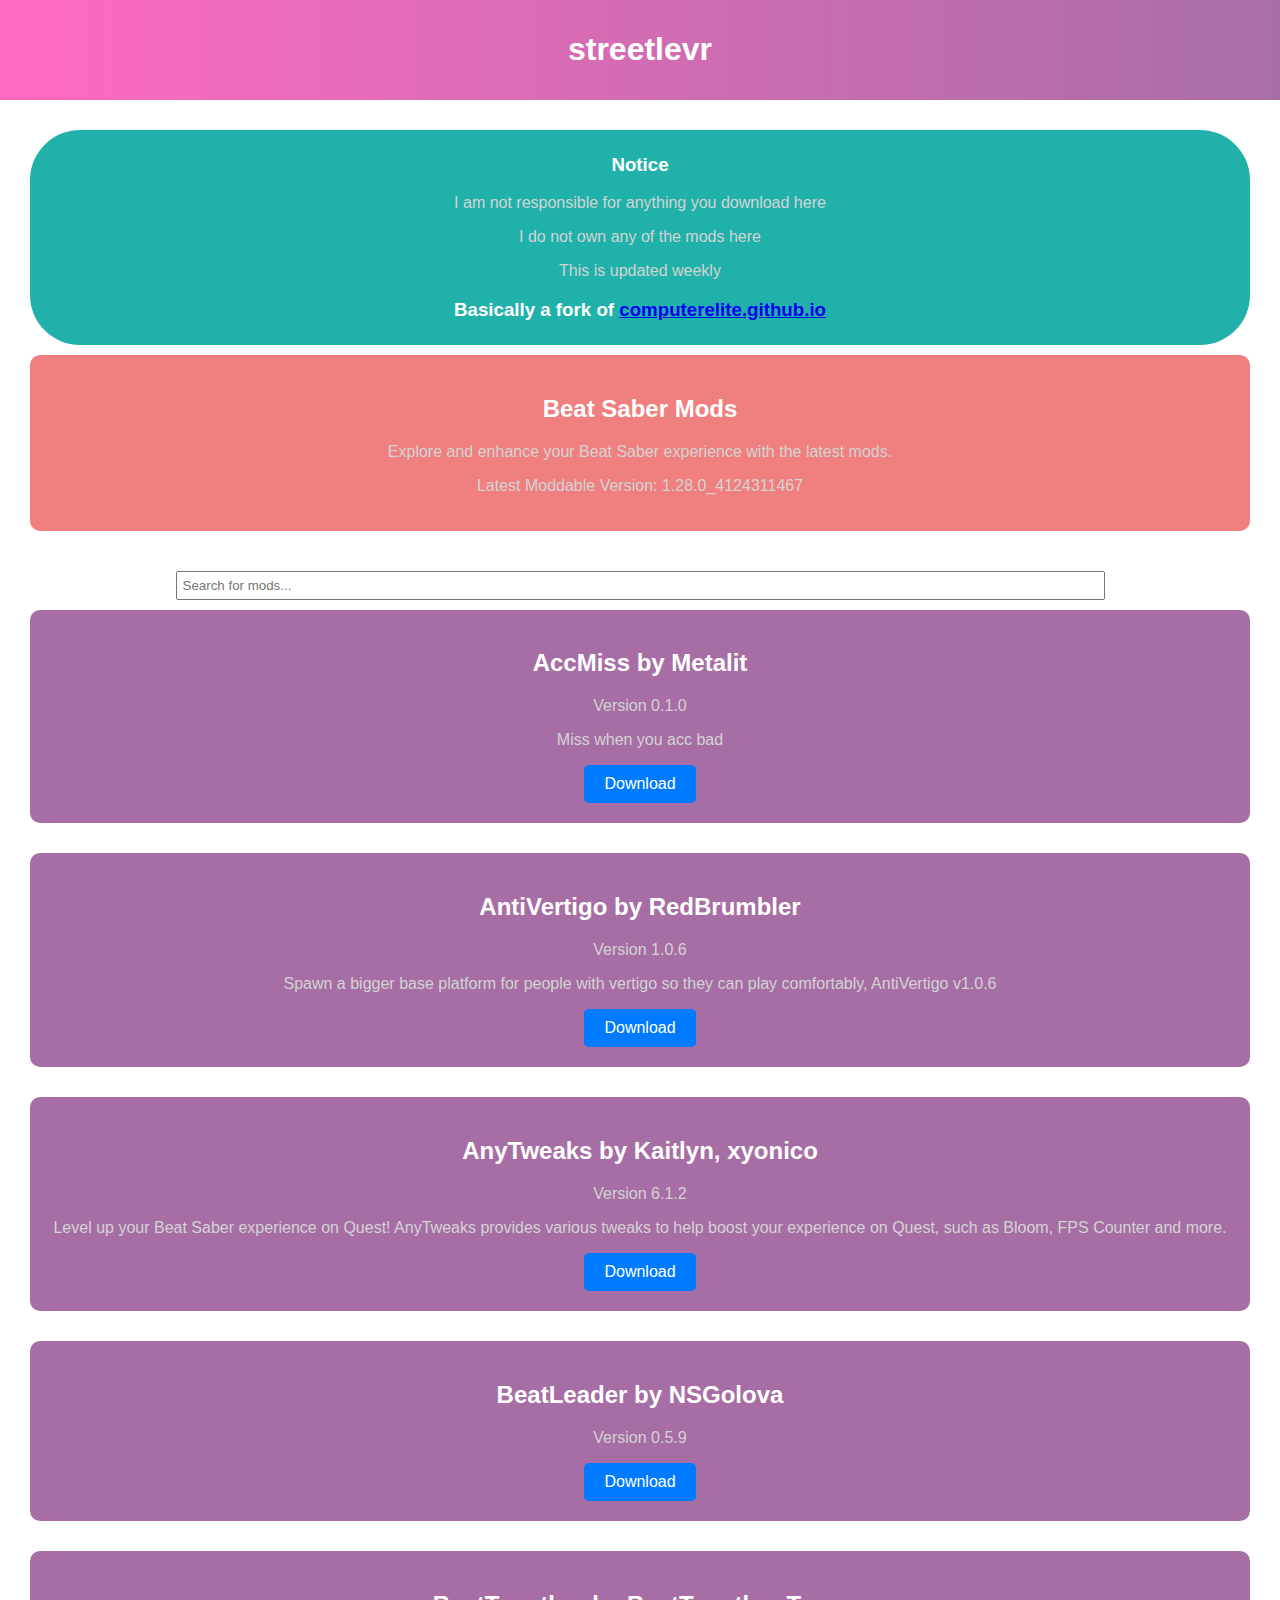
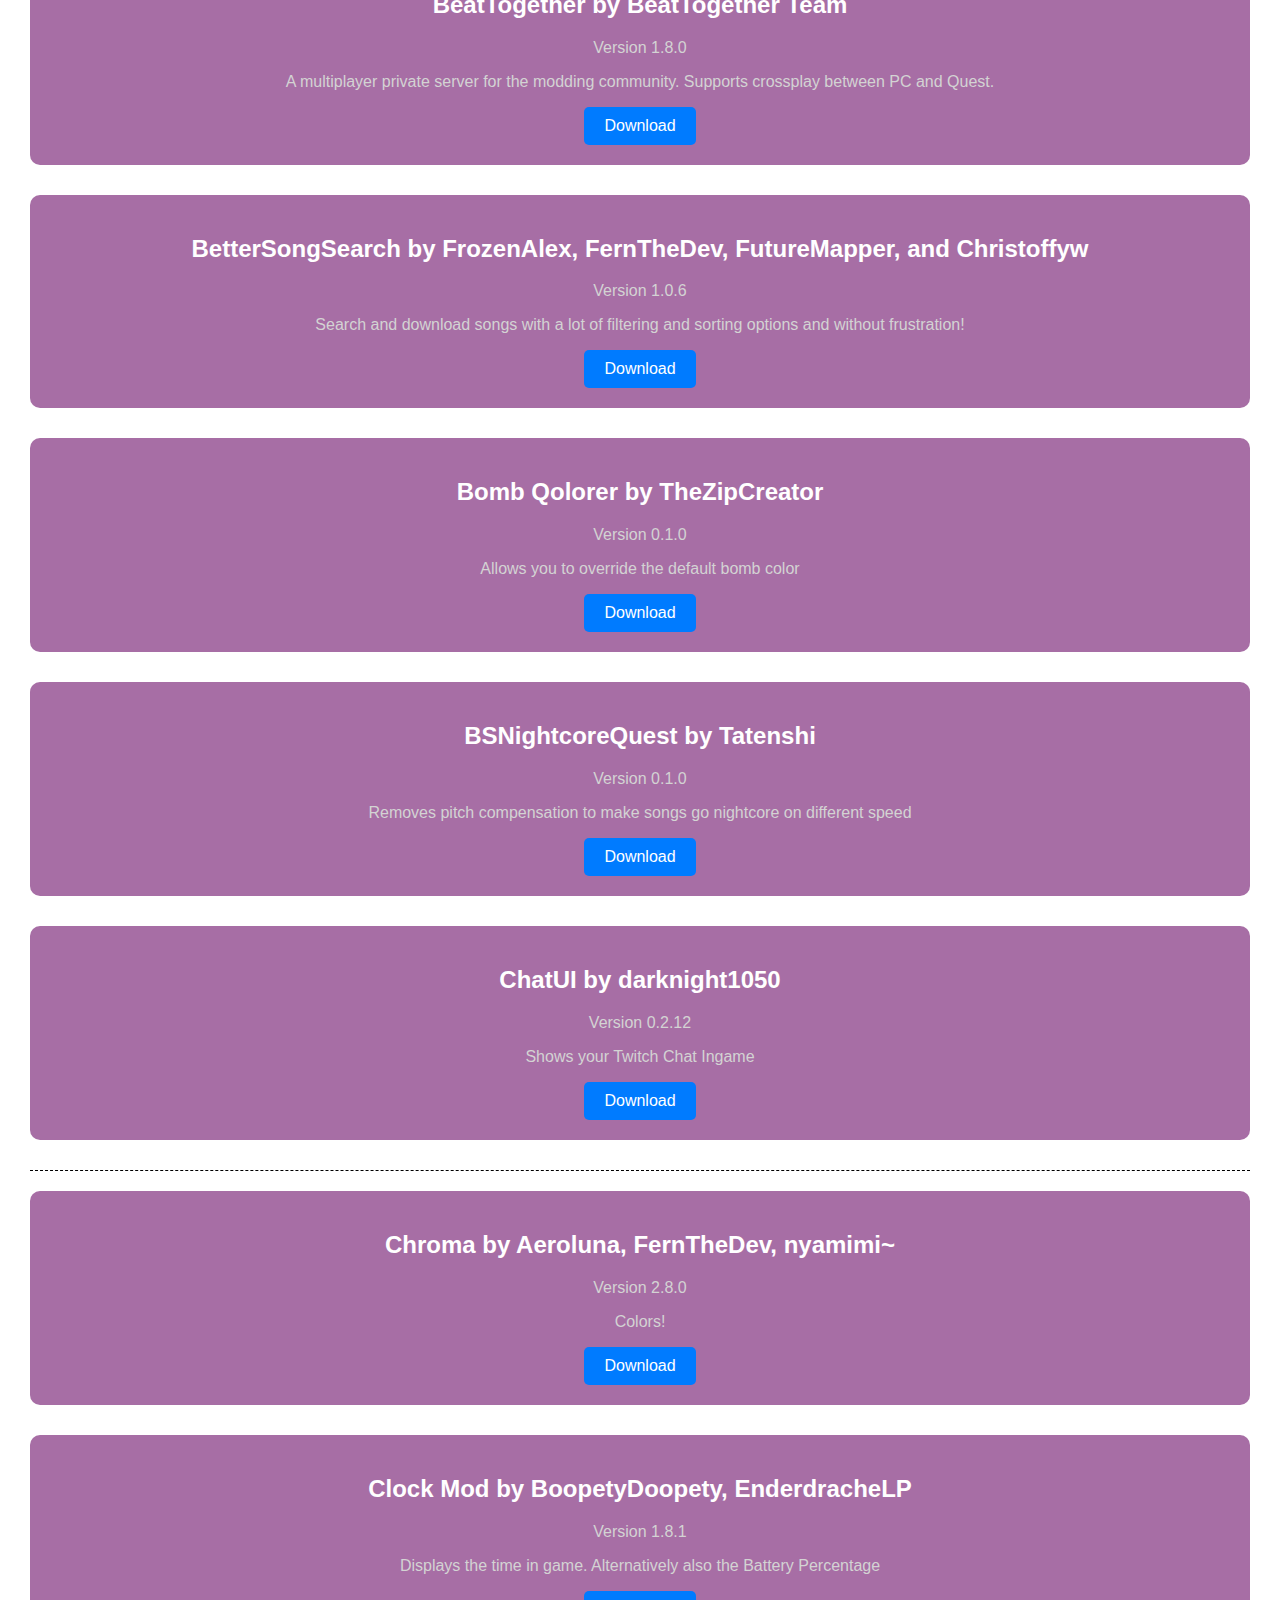
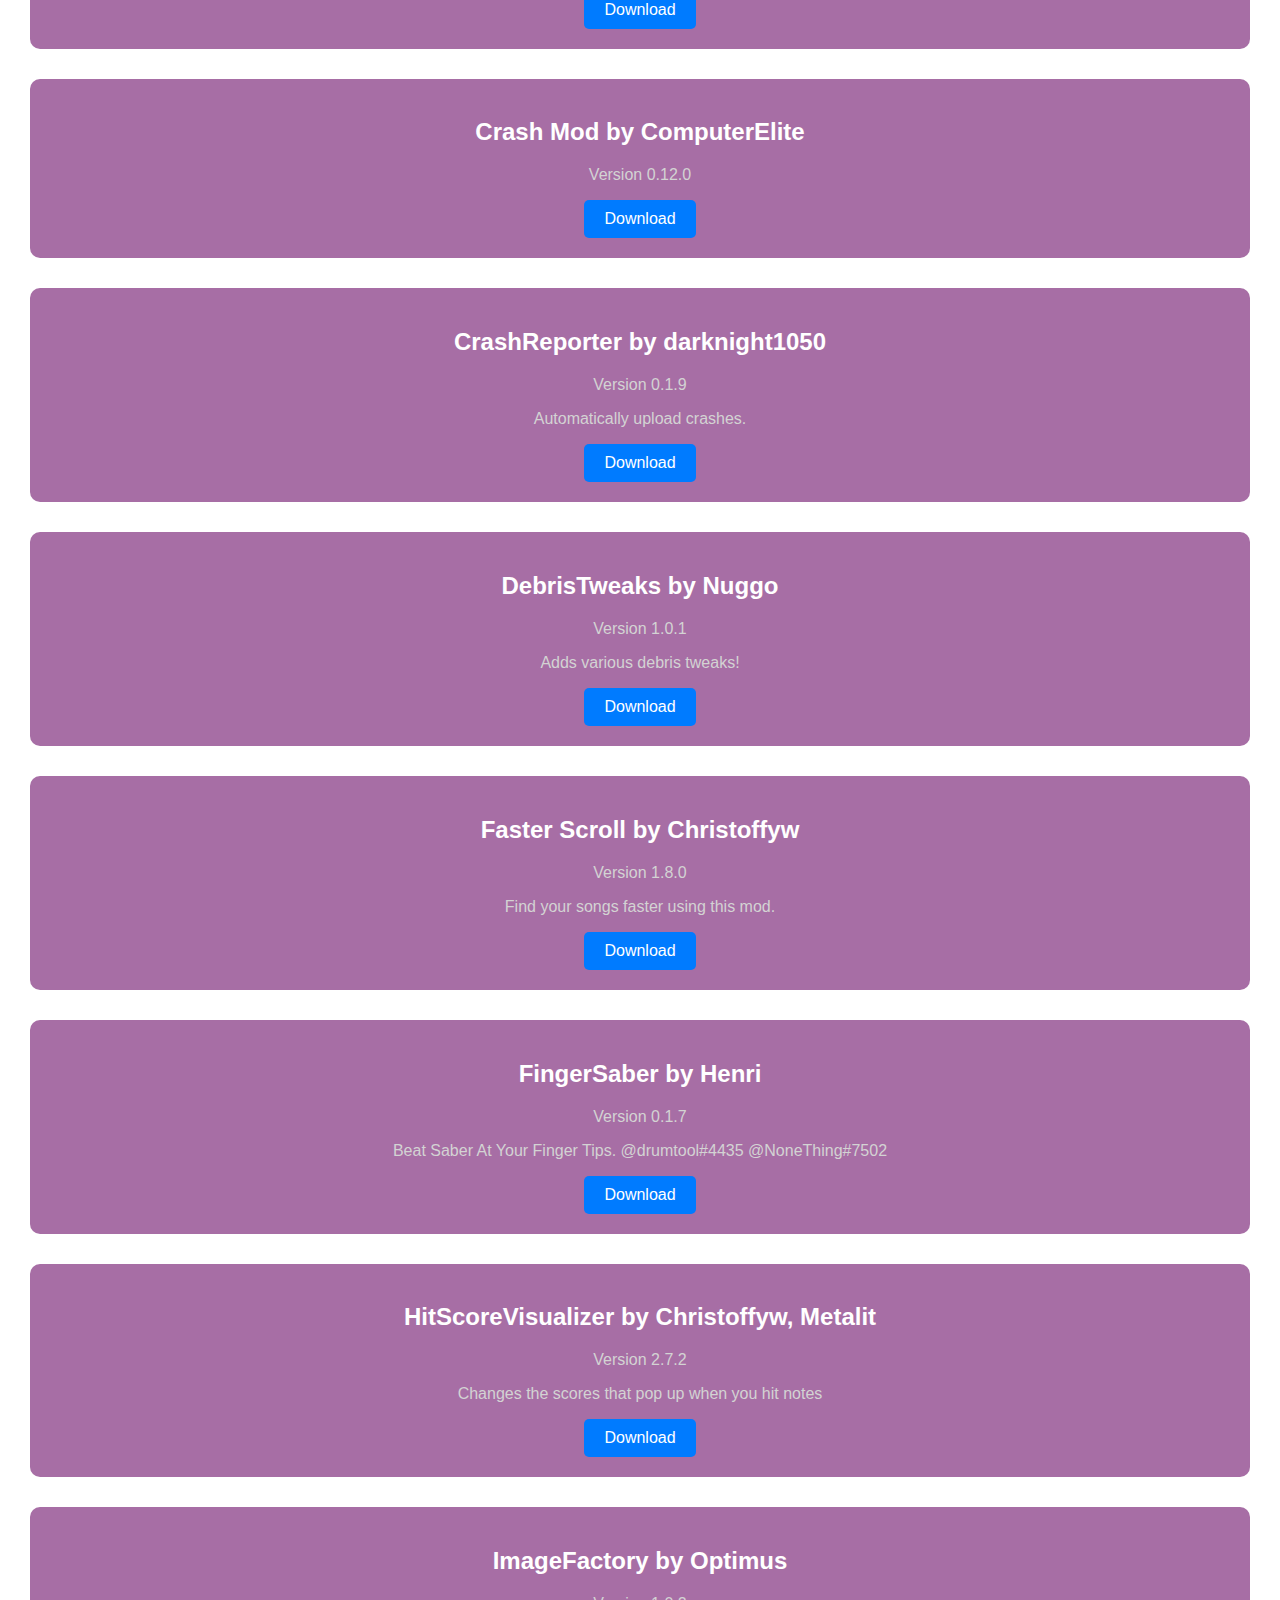
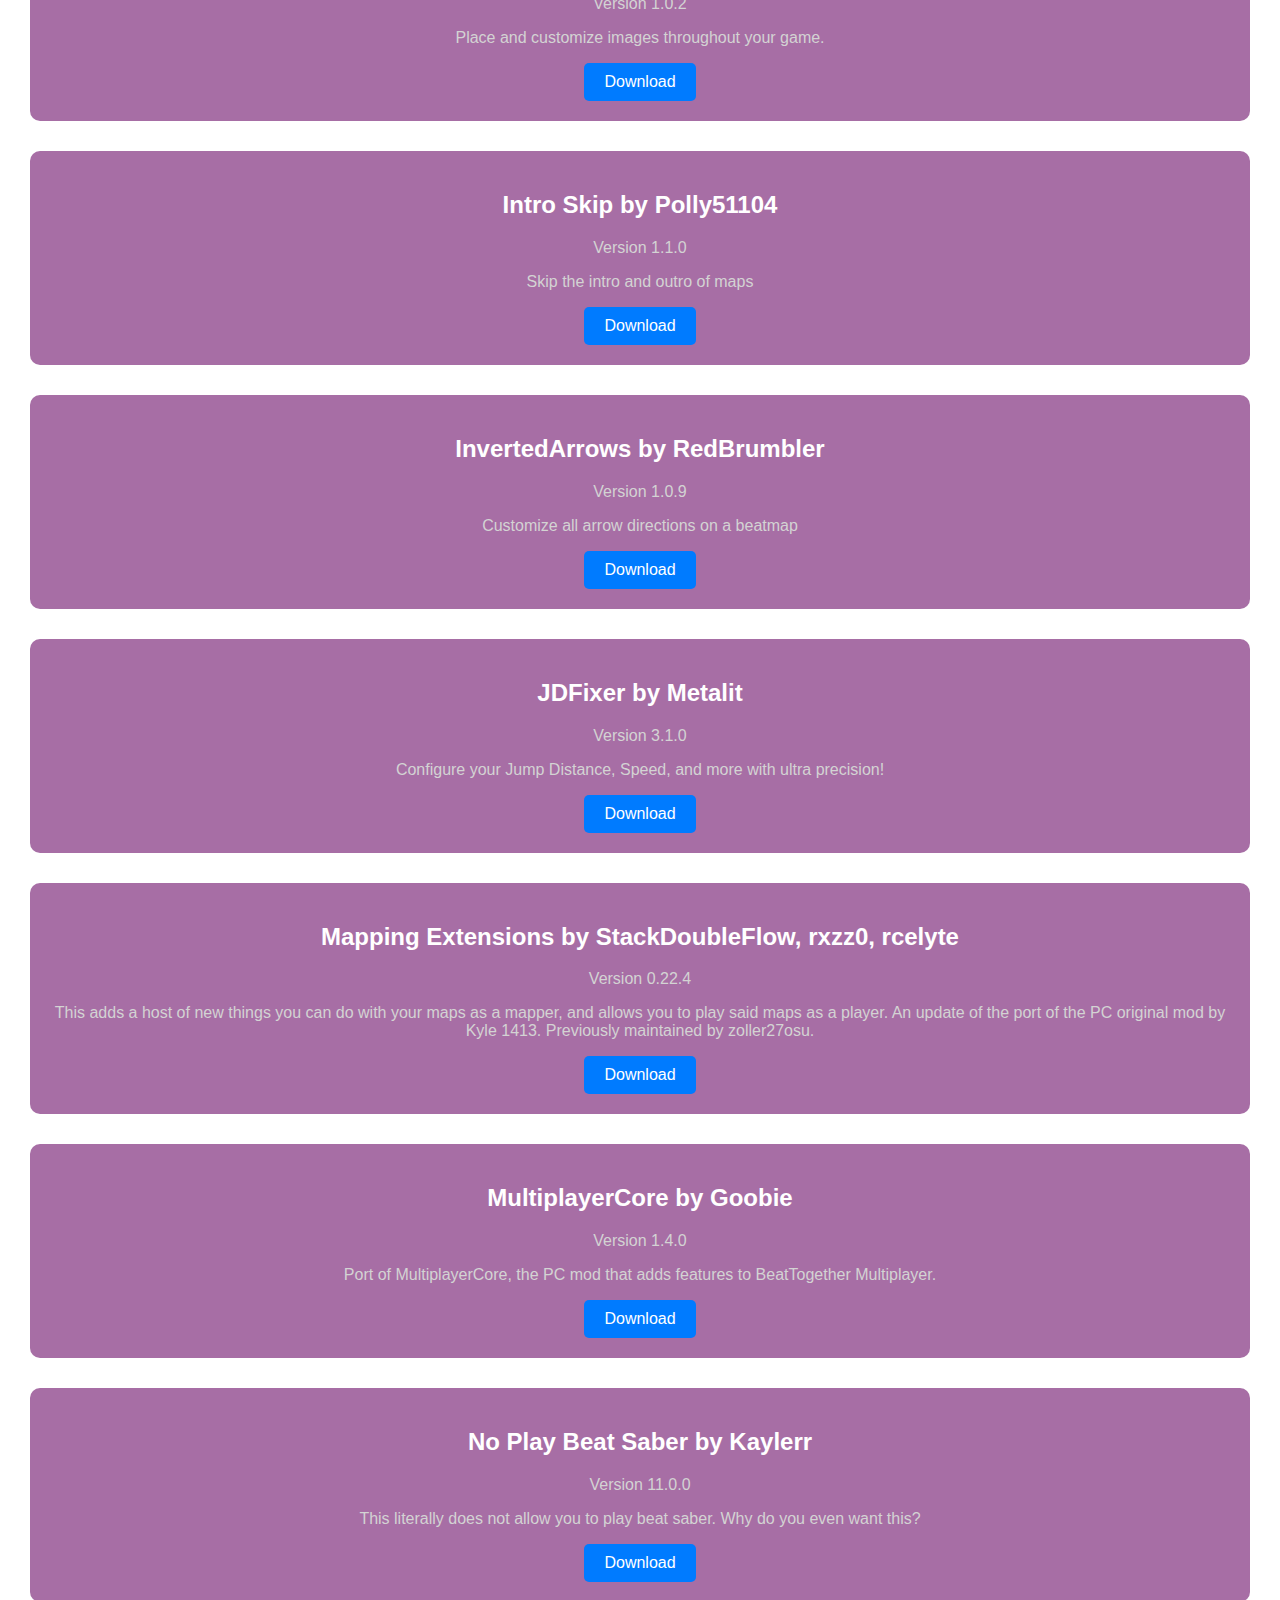
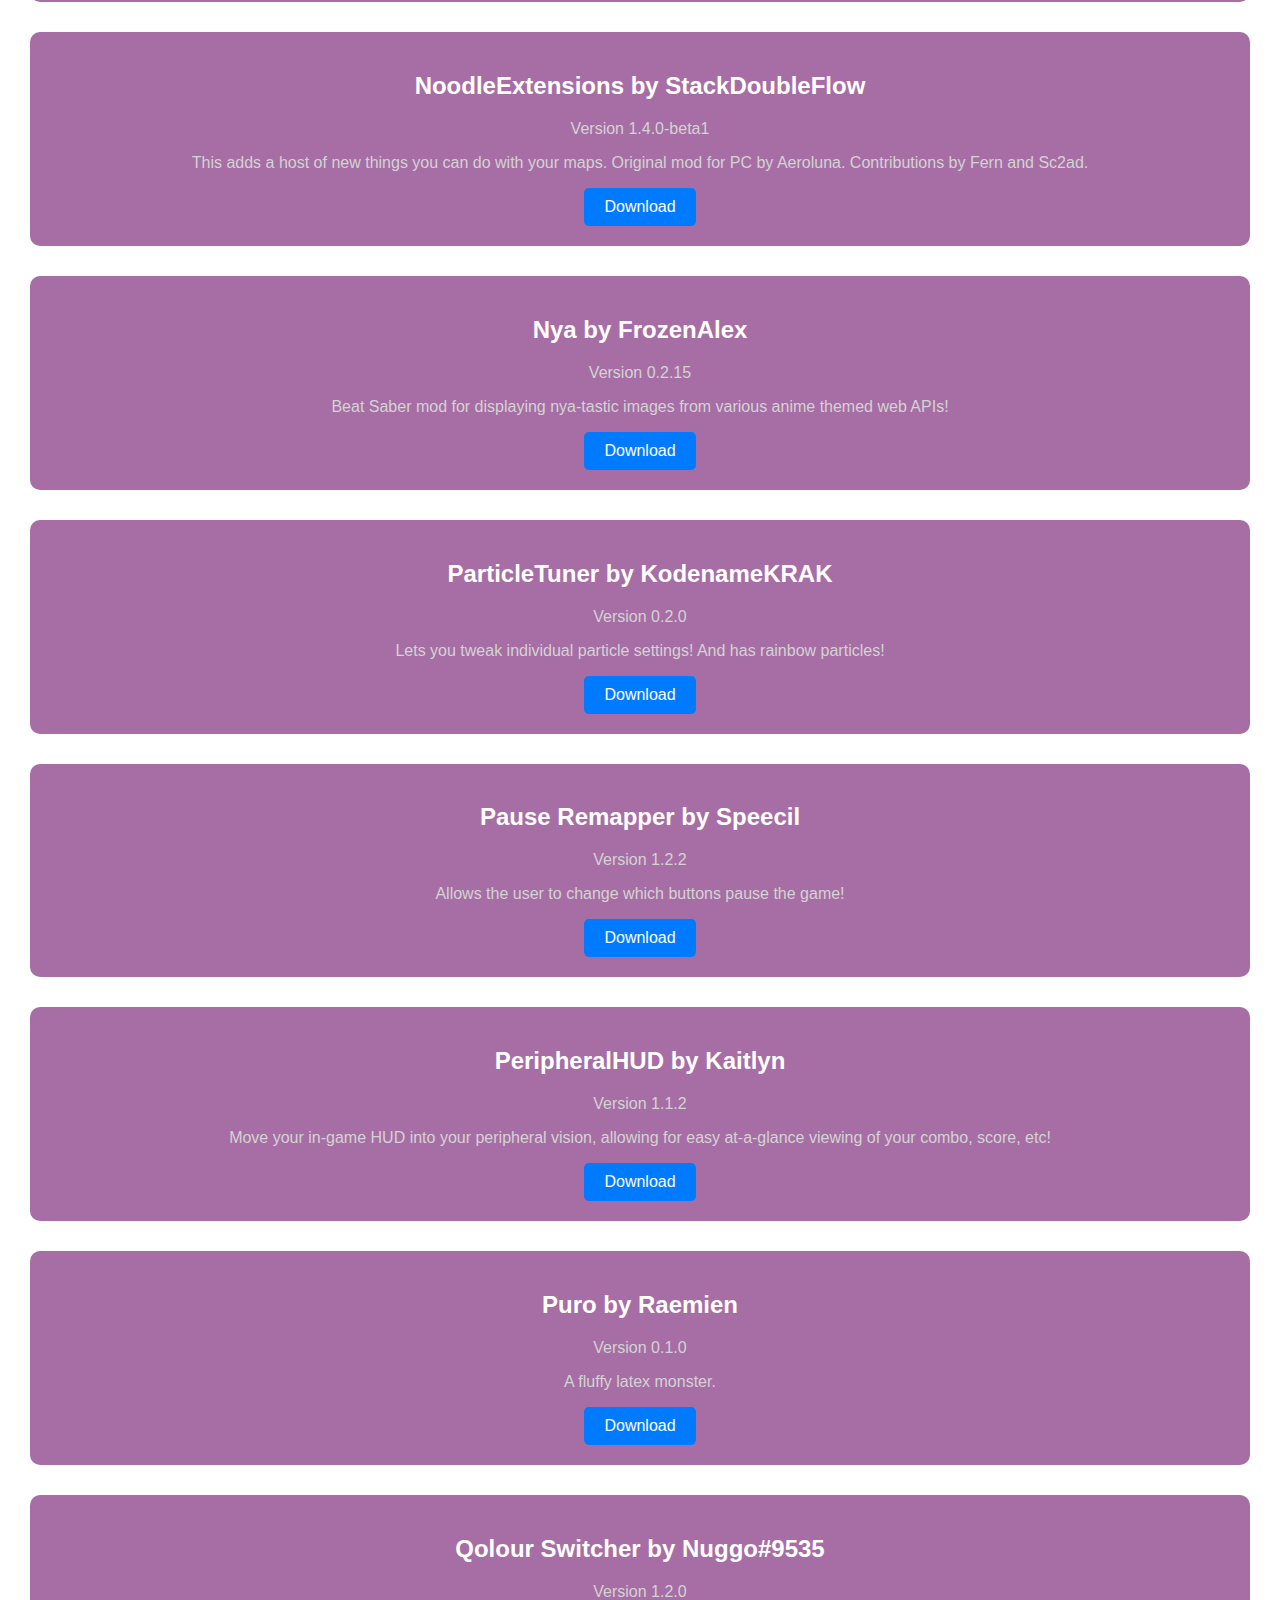
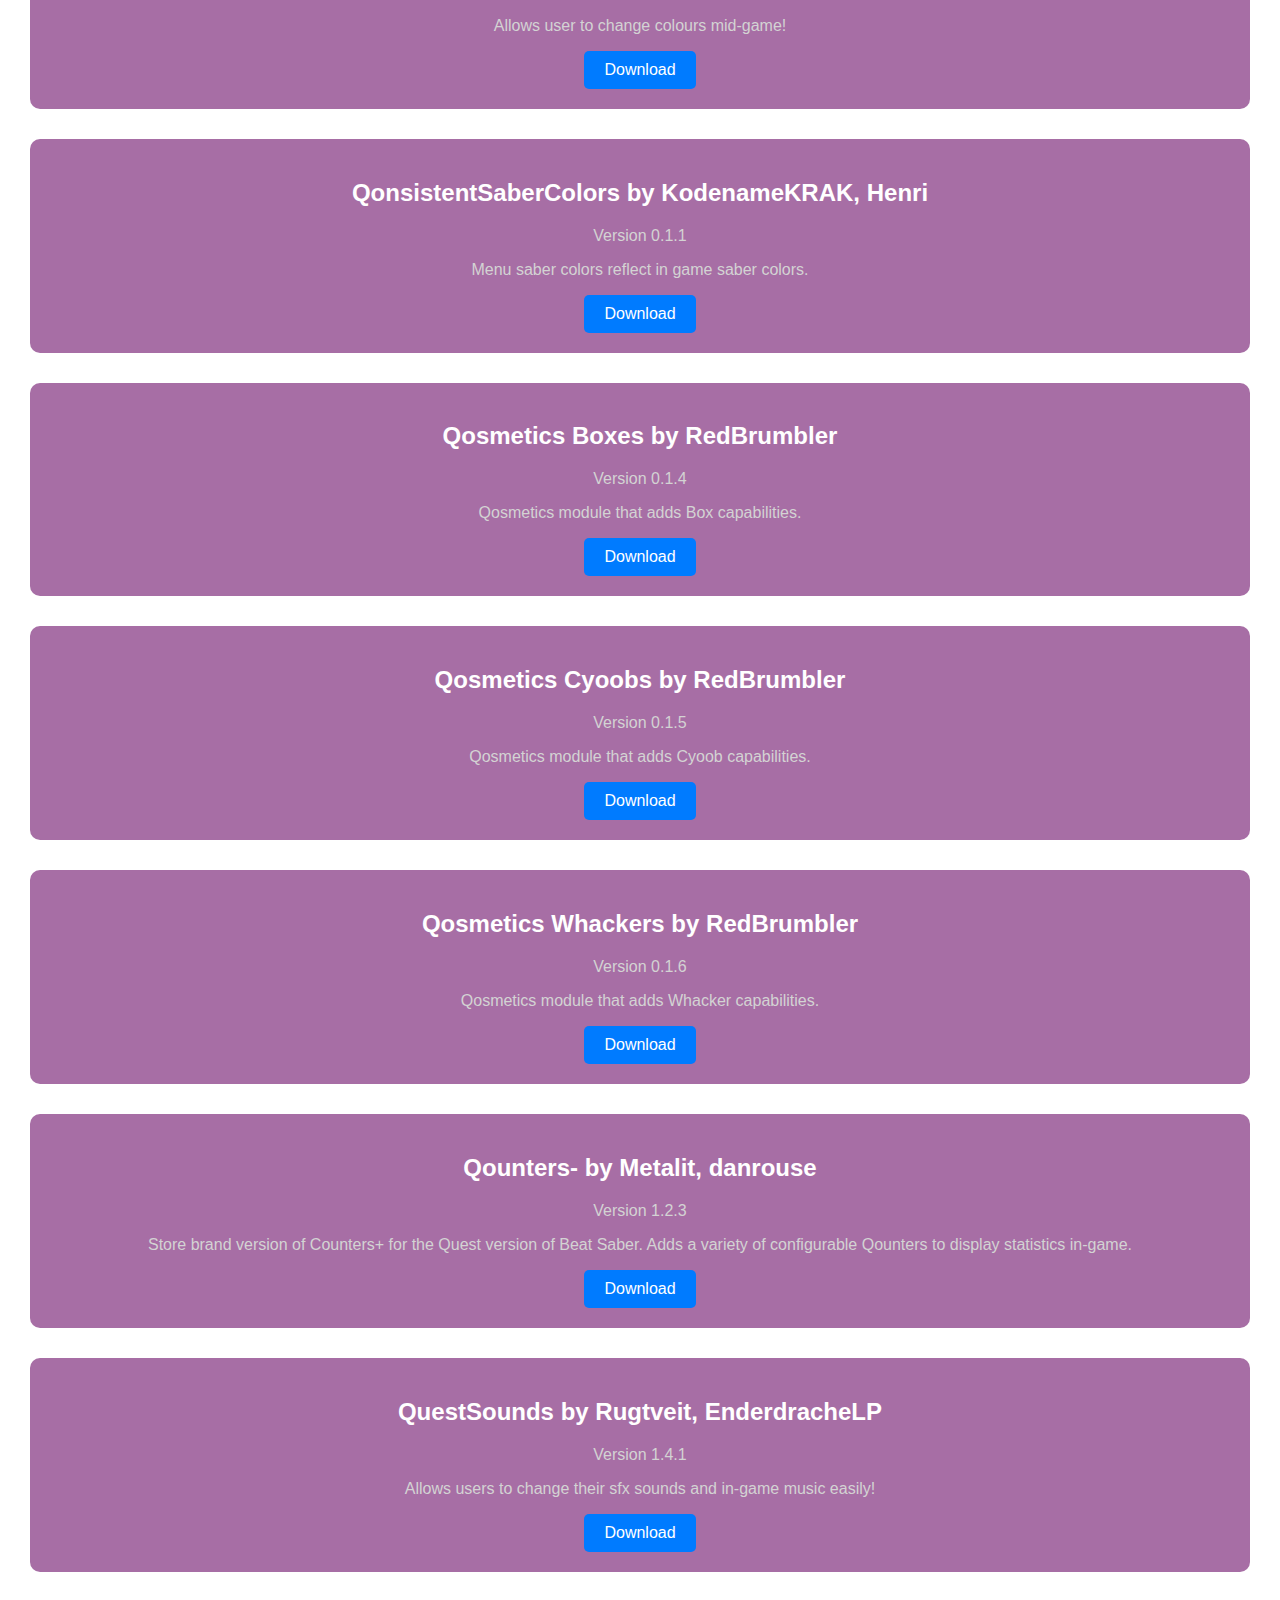
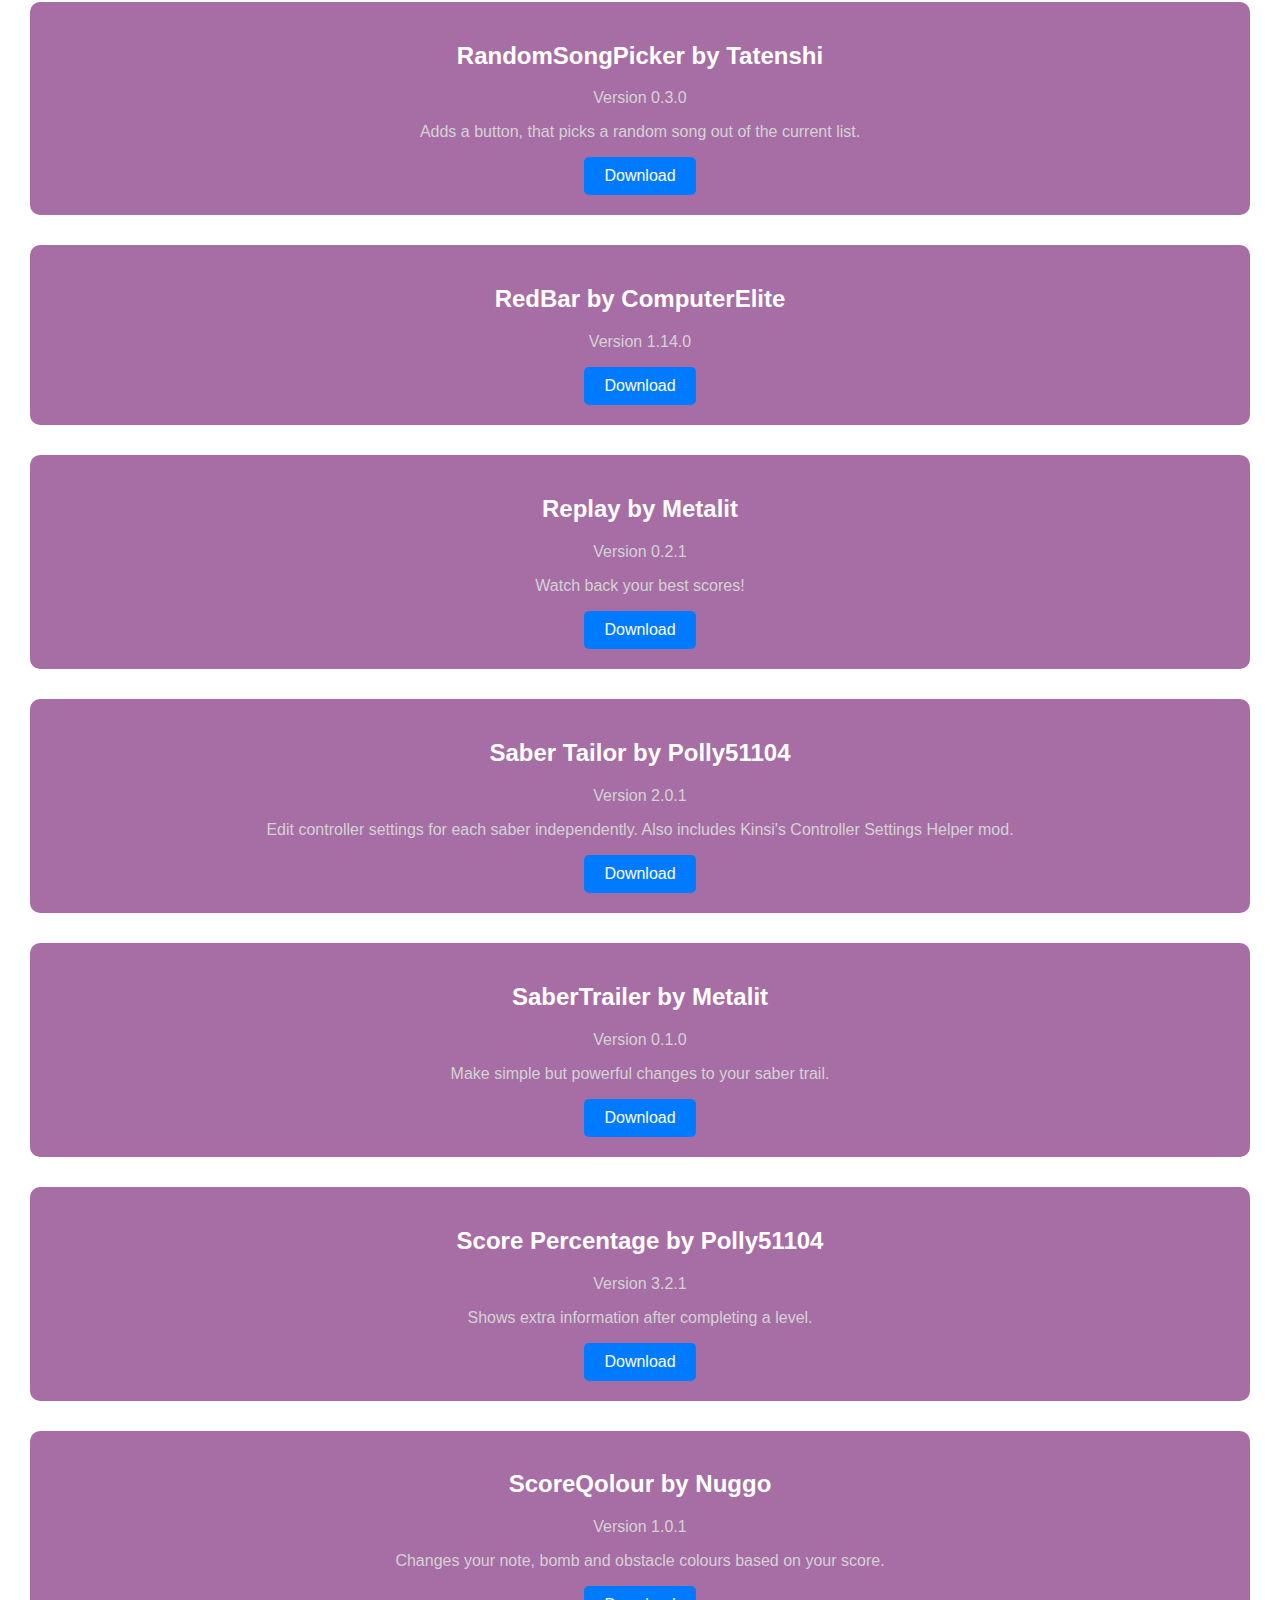
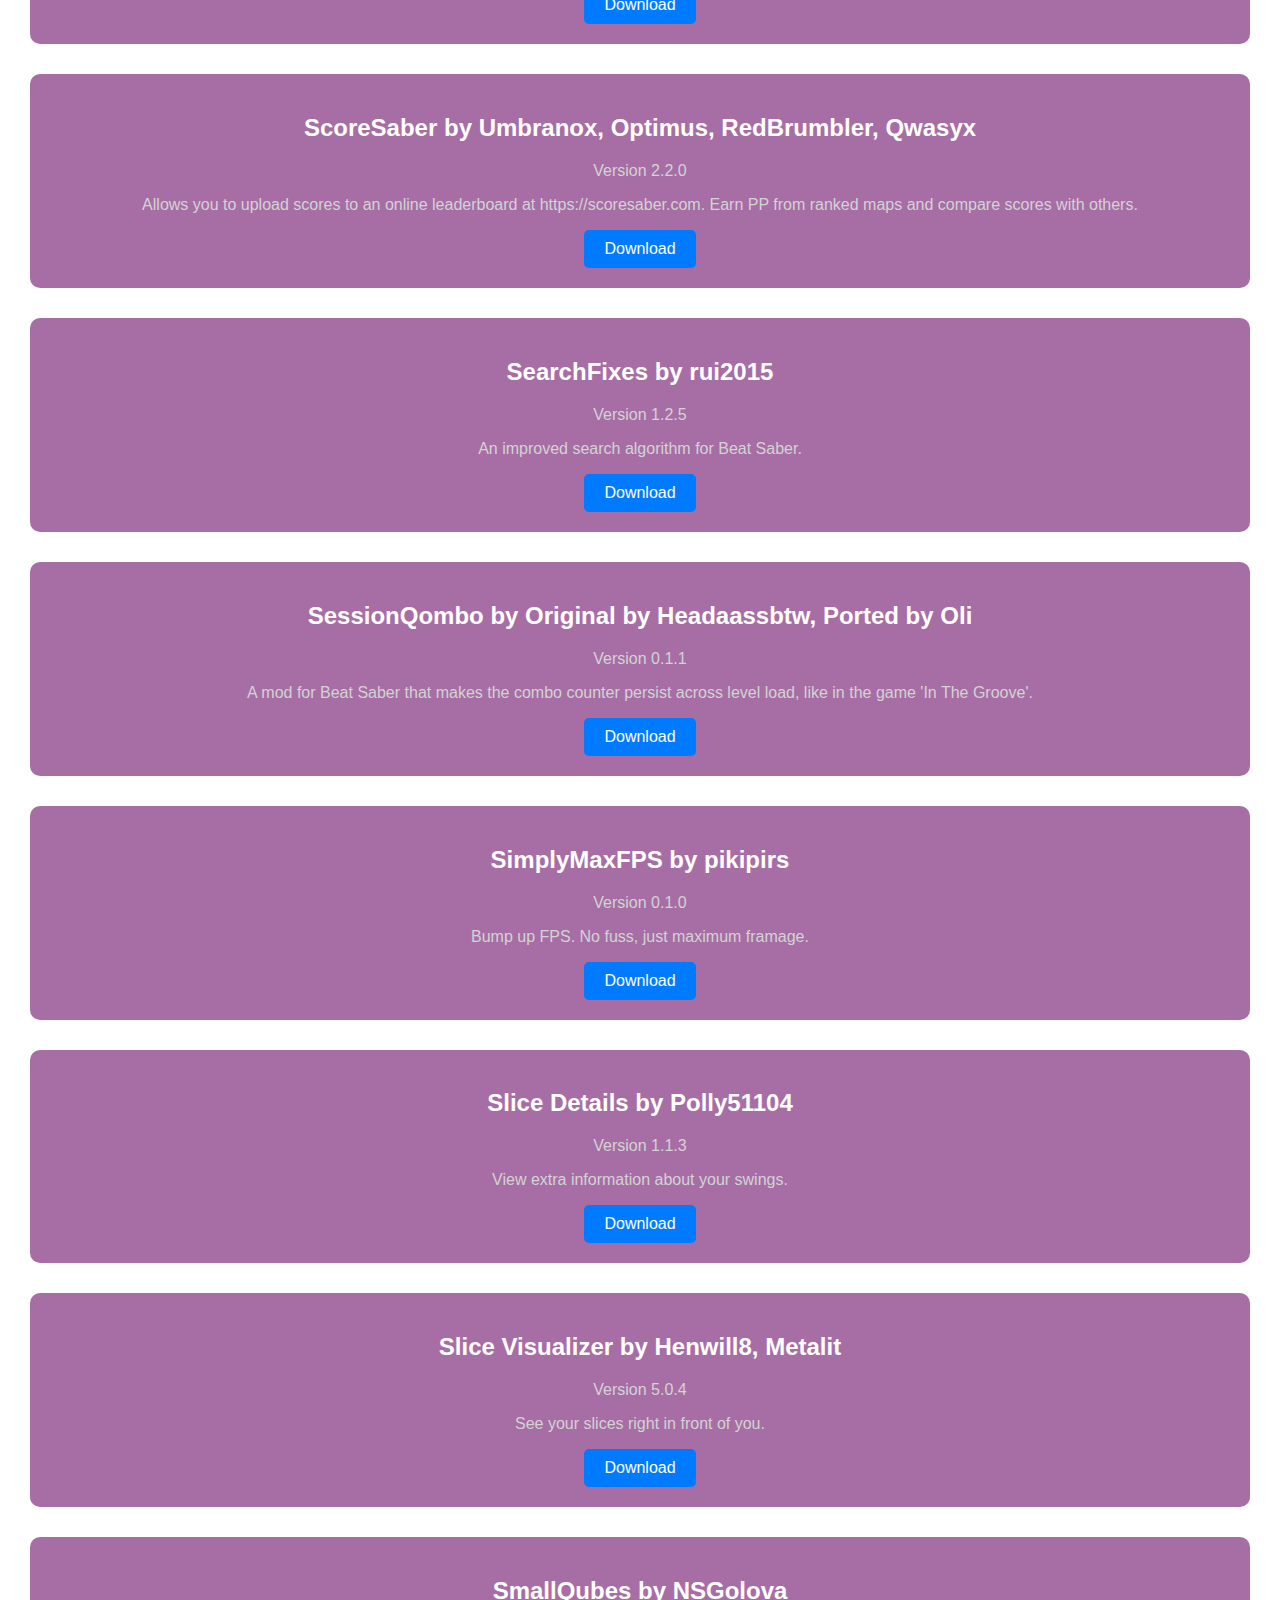
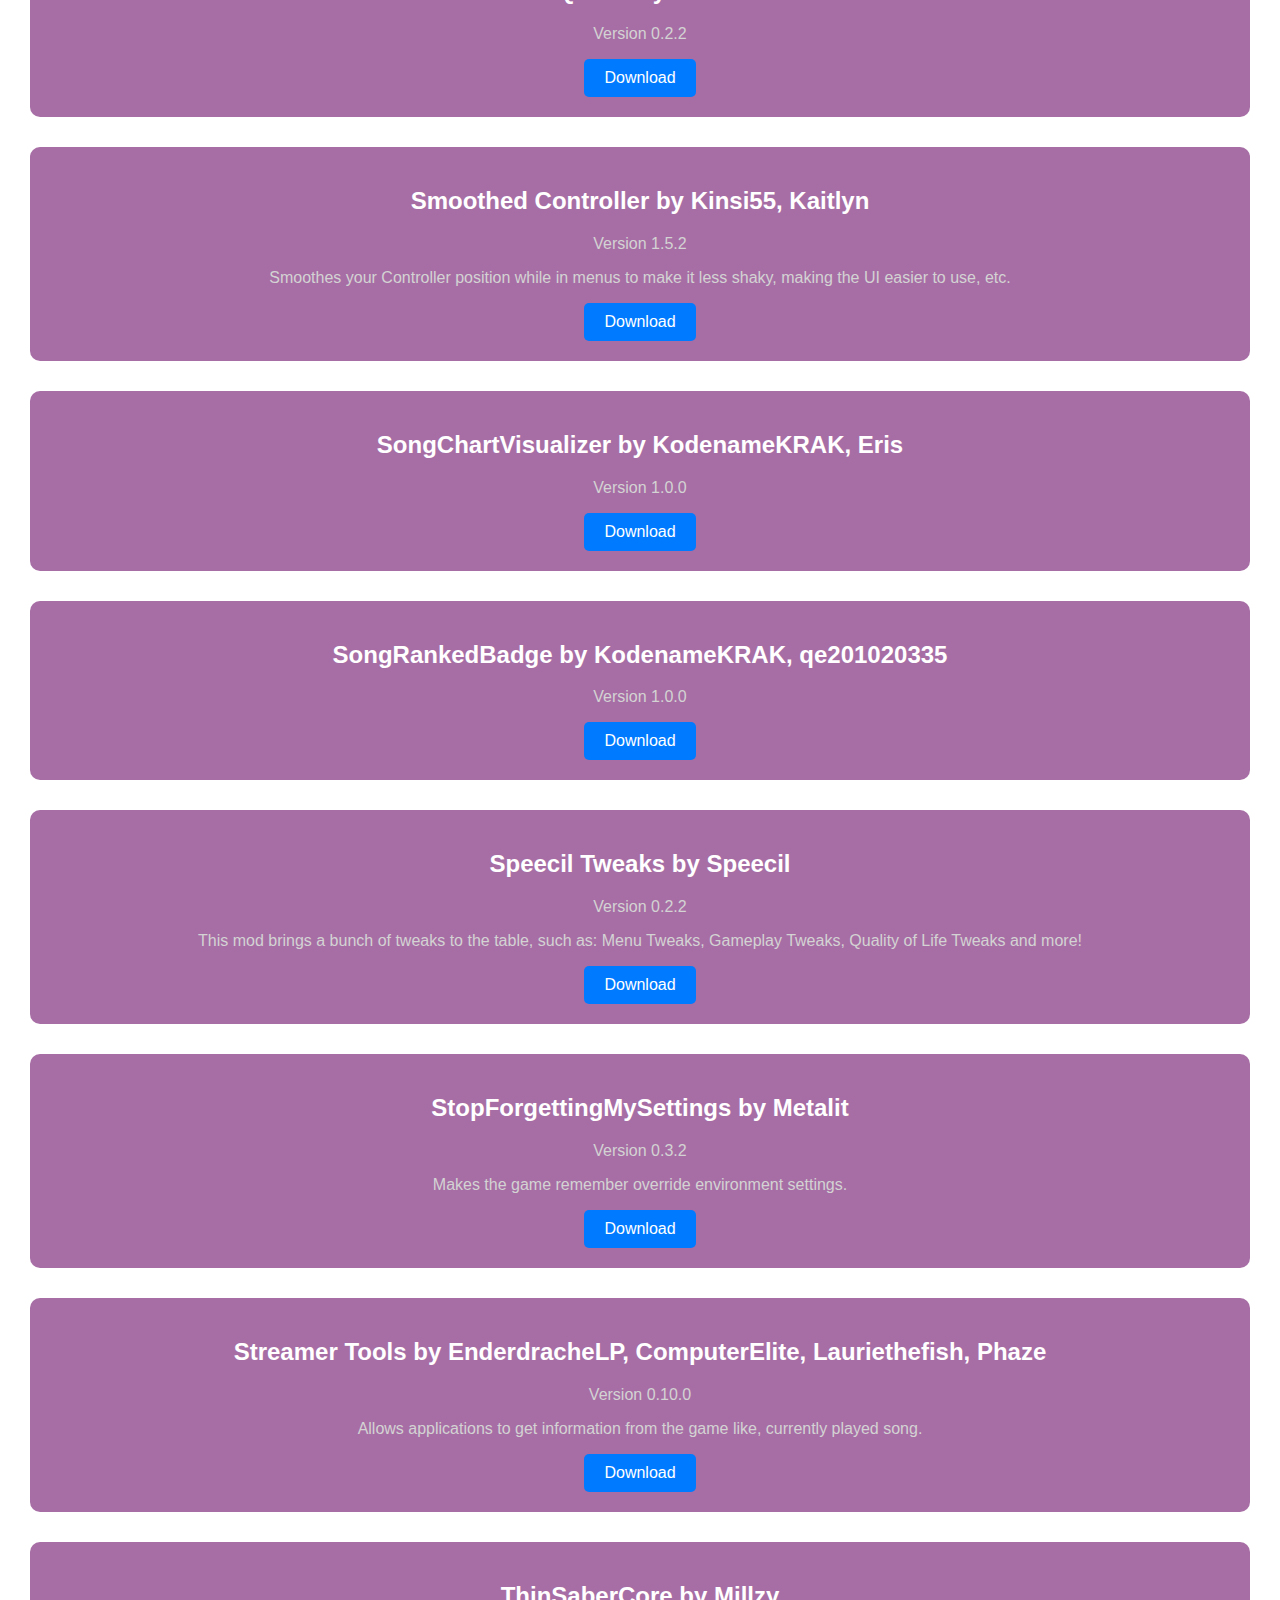
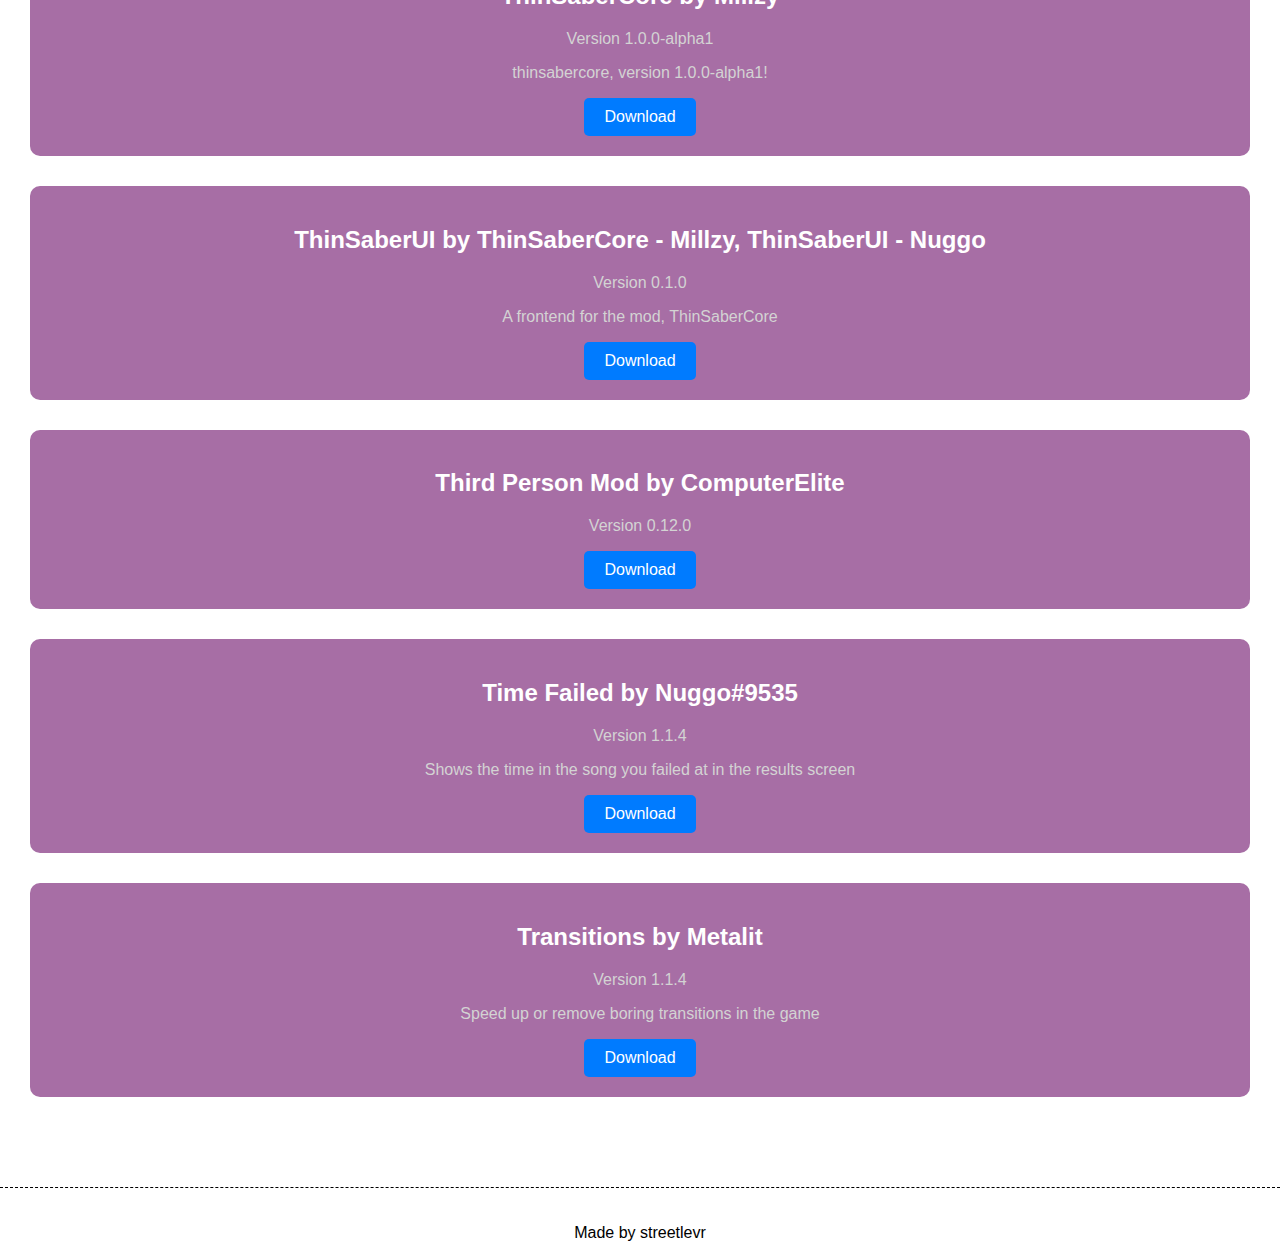
==== commit baeb0f1f: "no more ads" ====
--- a/beat-saber-mods.html
+++ b/beat-saber-mods.html
@@ -71,20 +71,7 @@
                 <a class="download-button"
                     href="https://github.com/BeatLeader/beatleader-qmod/releases/download/v0.5.9/BeatLeader_1_28_0.qmod">Download</a>
             </div>
-            <div class="advertisement ad-section">
-                <h2 class="ad-text">Advertisement</h2>
-                <script type="text/javascript">
-                    atOptions = {
-                        'key': '8b36dfe5acd802b6424891e2c03d5cd4',
-                        'format': 'iframe',
-                        'height': 250,
-                        'width': 300,
-                        'params': {}
-                    };
-                    document.write('<scr' + 'ipt type="text/javascript" src="http' + (location.protocol === 'https:' ? 's' : '') + '://www.profitablecreativeformat.com/8b36dfe5acd802b6424891e2c03d5cd4/invoke.js"></scr' + 'ipt>');
-                </script>
-            </div>
-            <div class="advertisement ad-section"></div>
+            
             <div class="section">
                 <h2>BeatTogether by BeatTogether Team</h2>
                 <p>Version 1.8.0</p>
@@ -120,19 +107,6 @@
                 <a class="download-button"
                     href="https://github.com/darknight1050/ChatUI/releases/download/v0.2.12/ChatUI.qmod">Download</a>
             </div>
-            <div class="advertisement ad-section">
-                <h2 class="ad-text">Advertisement</h2>
-                <script type="text/javascript">
-                    atOptions = {
-                        'key': '8b36dfe5acd802b6424891e2c03d5cd4',
-                        'format': 'iframe',
-                        'height': 250,
-                        'width': 300,
-                        'params': {}
-                    };
-                    document.write('<scr' + 'ipt type="text/javascript" src="http' + (location.protocol === 'https:' ? 's' : '') + '://www.profitablecreativeformat.com/8b36dfe5acd802b6424891e2c03d5cd4/invoke.js"></scr' + 'ipt>');
-                </script>
-            </div>
             <div class="advertisement ad-section "></div>
             <div class="section">
                 <h2>Chroma by Aeroluna, FernTheDev, nyamimi~</h2>
@@ -168,20 +142,7 @@
                 <a class="download-button"
                     href="https://github.com/NuggoDEV/DebrisTweaks/releases/download/v1.0.1/DebrisTweaks.qmod">Download</a>
             </div>
-            <div class="advertisement ad-section">
-                <h2 class="ad-text">Advertisement</h2>
-                <script type="text/javascript">
-                    atOptions = {
-                        'key': '8b36dfe5acd802b6424891e2c03d5cd4',
-                        'format': 'iframe',
-                        'height': 250,
-                        'width': 300,
-                        'params': {}
-                    };
-                    document.write('<scr' + 'ipt type="text/javascript" src="http' + (location.protocol === 'https:' ? 's' : '') + '://www.profitablecreativeformat.com/8b36dfe5acd802b6424891e2c03d5cd4/invoke.js"></scr' + 'ipt>');
-                </script>
-            </div>
-            <div class="advertisement ad-section"></div>
+            
             <div class="section">
                 <h2>Faster Scroll by Christoffyw</h2>
                 <p>Version 1.8.0</p>
@@ -217,20 +178,7 @@
                 <a class="download-button"
                     href="https://github.com/Royston1999/IntroSkip-Quest/releases/download/v1.1.0/IntroSkip_v1.1.0.qmod">Download</a>
             </div>
-            <div class="advertisement ad-section">
-                <h2 class="ad-text">Advertisement</h2>
-                <script type="text/javascript">
-                    atOptions = {
-                        'key': '8b36dfe5acd802b6424891e2c03d5cd4',
-                        'format': 'iframe',
-                        'height': 250,
-                        'width': 300,
-                        'params': {}
-                    };
-                    document.write('<scr' + 'ipt type="text/javascript" src="http' + (location.protocol === 'https:' ? 's' : '') + '://www.profitablecreativeformat.com/8b36dfe5acd802b6424891e2c03d5cd4/invoke.js"></scr' + 'ipt>');
-                </script>
-            </div>
-            <div class="advertisement ad-section"></div>
+            
             <div class="section">
                 <h2>InvertedArrows by RedBrumbler</h2>
                 <p>Version 1.0.9</p>
@@ -270,20 +218,7 @@
                 <a class="download-button"
                     href="https://github.com/Kaylerr/No-Play-Beat-Saber/releases/download/v11/npbs11.qmod">Download</a>
             </div>
-            <div class="advertisement ad-section">
-                <h2 class="ad-text">Advertisement</h2>
-                <script type="text/javascript">
-                    atOptions = {
-                        'key': '8b36dfe5acd802b6424891e2c03d5cd4',
-                        'format': 'iframe',
-                        'height': 250,
-                        'width': 300,
-                        'params': {}
-                    };
-                    document.write('<scr' + 'ipt type="text/javascript" src="http' + (location.protocol === 'https:' ? 's' : '') + '://www.profitablecreativeformat.com/8b36dfe5acd802b6424891e2c03d5cd4/invoke.js"></scr' + 'ipt>');
-                </script>
-            </div>
-            <div class="advertisement ad-section"></div>
+            
             <div class="section">
                 <h2>NoodleExtensions by StackDoubleFlow</h2>
                 <p>Version 1.4.0-beta1</p>
@@ -325,20 +260,7 @@
                 <a class="download-button"
                     href="https://github.com/kaitlyndotmoe/PeripheralHUD/releases/download/v1.1.2/peripheralhud_v1.1.2.qmod">Download</a>
             </div>
-            <div class="advertisement ad-section">
-                <h2 class="ad-text">Advertisement</h2>
-                <script type="text/javascript">
-                    atOptions = {
-                        'key': '8b36dfe5acd802b6424891e2c03d5cd4',
-                        'format': 'iframe',
-                        'height': 250,
-                        'width': 300,
-                        'params': {}
-                    };
-                    document.write('<scr' + 'ipt type="text/javascript" src="http' + (location.protocol === 'https:' ? 's' : '') + '://www.profitablecreativeformat.com/8b36dfe5acd802b6424891e2c03d5cd4/invoke.js"></scr' + 'ipt>');
-                </script>
-            </div>
-            <div class="advertisement ad-section"></div>
+            
             <div class="section">
                 <h2>Puro by Raemien</h2>
                 <p>Version 0.1.0</p>
@@ -374,20 +296,7 @@
                 <a class="download-button"
                     href="https://github.com/Qosmetics/Qosmetics-Notes/releases/download/v0.1.5/QosmeticsCyoobs.qmod">Download</a>
             </div>
-            <div class="advertisement ad-section">
-                <h2 class="ad-text">Advertisement</h2>
-                <script type="text/javascript">
-                    atOptions = {
-                        'key': '8b36dfe5acd802b6424891e2c03d5cd4',
-                        'format': 'iframe',
-                        'height': 250,
-                        'width': 300,
-                        'params': {}
-                    };
-                    document.write('<scr' + 'ipt type="text/javascript" src="http' + (location.protocol === 'https:' ? 's' : '') + '://www.profitablecreativeformat.com/8b36dfe5acd802b6424891e2c03d5cd4/invoke.js"></scr' + 'ipt>');
-                </script>
-            </div>
-            <div class="advertisement ad-section"></div>
+            
             <div class="section">
                 <h2>Qosmetics Whackers by RedBrumbler</h2>
                 <p>Version 0.1.6</p>
@@ -424,20 +333,7 @@
                 <a class="download-button"
                     href="https://github.com/ComputerElite/RedBar/releases/download/1.14.0/RedBar.qmod">Download</a>
             </div>
-            <div class="advertisement ad-section">
-                <h2 class="ad-text">Advertisement</h2>
-                <script type="text/javascript">
-                    atOptions = {
-                        'key': '8b36dfe5acd802b6424891e2c03d5cd4',
-                        'format': 'iframe',
-                        'height': 250,
-                        'width': 300,
-                        'params': {}
-                    };
-                    document.write('<scr' + 'ipt type="text/javascript" src="http' + (location.protocol === 'https:' ? 's' : '') + '://www.profitablecreativeformat.com/8b36dfe5acd802b6424891e2c03d5cd4/invoke.js"></scr' + 'ipt>');
-                </script>
-            </div>
-            <div class="advertisement ad-section"></div>
+            
             <div class="section">
                 <h2>Replay by Metalit</h2>
                 <p>Version 0.2.1</p>
@@ -476,20 +372,7 @@
                 <a class="download-button"
                     href="https://github.com/NuggoDEV/ScoreQolour/releases/download/v1.0.1/ScoreQolour.qmod">Download</a>
             </div>
-            <div class="advertisement ad-section">
-                <h2 class="ad-text">Advertisement</h2>
-                <script type="text/javascript">
-                    atOptions = {
-                        'key': '8b36dfe5acd802b6424891e2c03d5cd4',
-                        'format': 'iframe',
-                        'height': 250,
-                        'width': 300,
-                        'params': {}
-                    };
-                    document.write('<scr' + 'ipt type="text/javascript" src="http' + (location.protocol === 'https:' ? 's' : '') + '://www.profitablecreativeformat.com/8b36dfe5acd802b6424891e2c03d5cd4/invoke.js"></scr' + 'ipt>');
-                </script>
-            </div>
-            <div class="advertisement ad-section"></div>
+            
             <div class="section">
                 <h2>ScoreSaber by Umbranox, Optimus, RedBrumbler, Qwasyx</h2>
                 <p>Version 2.2.0</p>
@@ -529,20 +412,7 @@
                 <a class="download-button"
                     href="https://github.com/Royston1999/SliceDetails-Quest/releases/download/v1.1.3/SliceDetails_v1.1.3.qmod">Download</a>
             </div>
-            <div class="advertisement ad-section">
-                <h2 class="ad-text">Advertisement</h2>
-                <script type="text/javascript">
-                    atOptions = {
-                        'key': '8b36dfe5acd802b6424891e2c03d5cd4',
-                        'format': 'iframe',
-                        'height': 250,
-                        'width': 300,
-                        'params': {}
-                    };
-                    document.write('<scr' + 'ipt type="text/javascript" src="http' + (location.protocol === 'https:' ? 's' : '') + '://www.profitablecreativeformat.com/8b36dfe5acd802b6424891e2c03d5cd4/invoke.js"></scr' + 'ipt>');
-                </script>
-            </div>
-            <div class="advertisement ad-section"></div>
+            
             <div class="section">
                 <h2>Slice Visualizer by Henwill8, Metalit</h2>
                 <p>Version 5.0.4</p>
@@ -577,20 +447,7 @@
                 <a class="download-button"
                     href="https://github.com/kodenamekrak/SongRankedBadge/releases/download/1.0.0/SongRankedBadge.qmod">Download</a>
             </div>
-            <div class="advertisement ad-section">
-                <h2 class="ad-text">Advertisement</h2>
-                <script type="text/javascript">
-                    atOptions = {
-                        'key': '8b36dfe5acd802b6424891e2c03d5cd4',
-                        'format': 'iframe',
-                        'height': 250,
-                        'width': 300,
-                        'params': {}
-                    };
-                    document.write('<scr' + 'ipt type="text/javascript" src="http' + (location.protocol === 'https:' ? 's' : '') + '://www.profitablecreativeformat.com/8b36dfe5acd802b6424891e2c03d5cd4/invoke.js"></scr' + 'ipt>');
-                </script>
-            </div>
-            <div class="advertisement ad-section"></div>
+            
             <div class="section">
                 <h2>Speecil Tweaks by Speecil</h2>
                 <p>Version 0.2.2</p>
@@ -629,20 +486,7 @@
                 <a class="download-button"
                     href="https://github.com/NuggoDEV/ThinSaberUI/releases/download/v0.1.0/ThinSaberUI.qmod">Download</a>
             </div>
-            <div class="advertisement ad-section">
-                <h2 class="ad-text">Advertisement</h2>
-                <script type="text/javascript">
-                    atOptions = {
-                        'key': '8b36dfe5acd802b6424891e2c03d5cd4',
-                        'format': 'iframe',
-                        'height': 250,
-                        'width': 300,
-                        'params': {}
-                    };
-                    document.write('<scr' + 'ipt type="text/javascript" src="http' + (location.protocol === 'https:' ? 's' : '') + '://www.profitablecreativeformat.com/8b36dfe5acd802b6424891e2c03d5cd4/invoke.js"></scr' + 'ipt>');
-                </script>
-            </div>
-            <div class="advertisement ad-section"></div>
+            
             <div class="section">
                 <h2>Third Person Mod by ComputerElite</h2>
                 <p>Version 0.12.0</p>
@@ -662,19 +506,6 @@
                 <p>Speed up or remove boring transitions in the game</p>
                 <a class="download-button"
                     href="https://github.com/Metalit/Transitions/releases/download/v1.1.4/Transitions.qmod">Download</a>
-            </div>
-            <div class="advertisement ad-section">
-                <h2 class="ad-text">Advertisement</h2>
-                <script type="text/javascript">
-                    atOptions = {
-                        'key': '8b36dfe5acd802b6424891e2c03d5cd4',
-                        'format': 'iframe',
-                        'height': 250,
-                        'width': 300,
-                        'params': {}
-                    };
-                    document.write('<scr' + 'ipt type="text/javascript" src="http' + (location.protocol === 'https:' ? 's' : '') + '://www.profitablecreativeformat.com/8b36dfe5acd802b6424891e2c03d5cd4/invoke.js"></scr' + 'ipt>');
-                </script>
             </div>
         </div>
     </main>
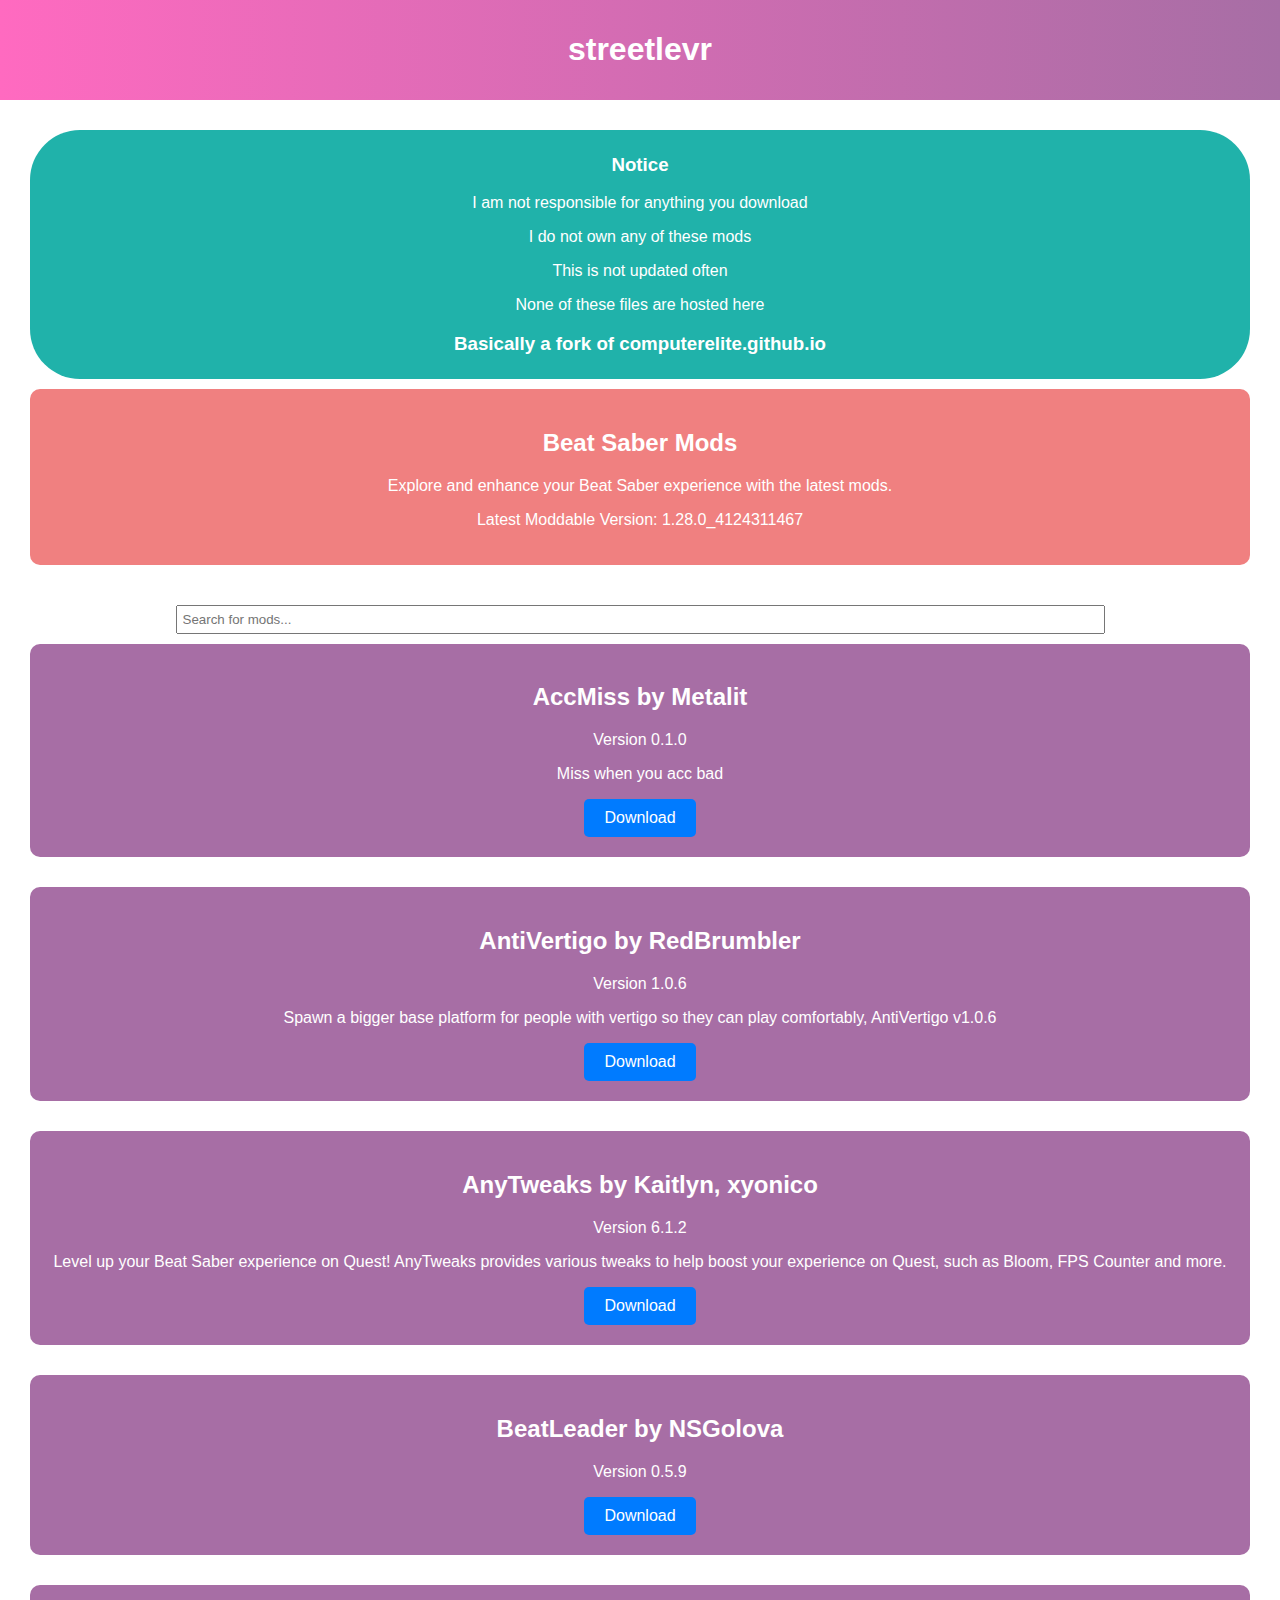
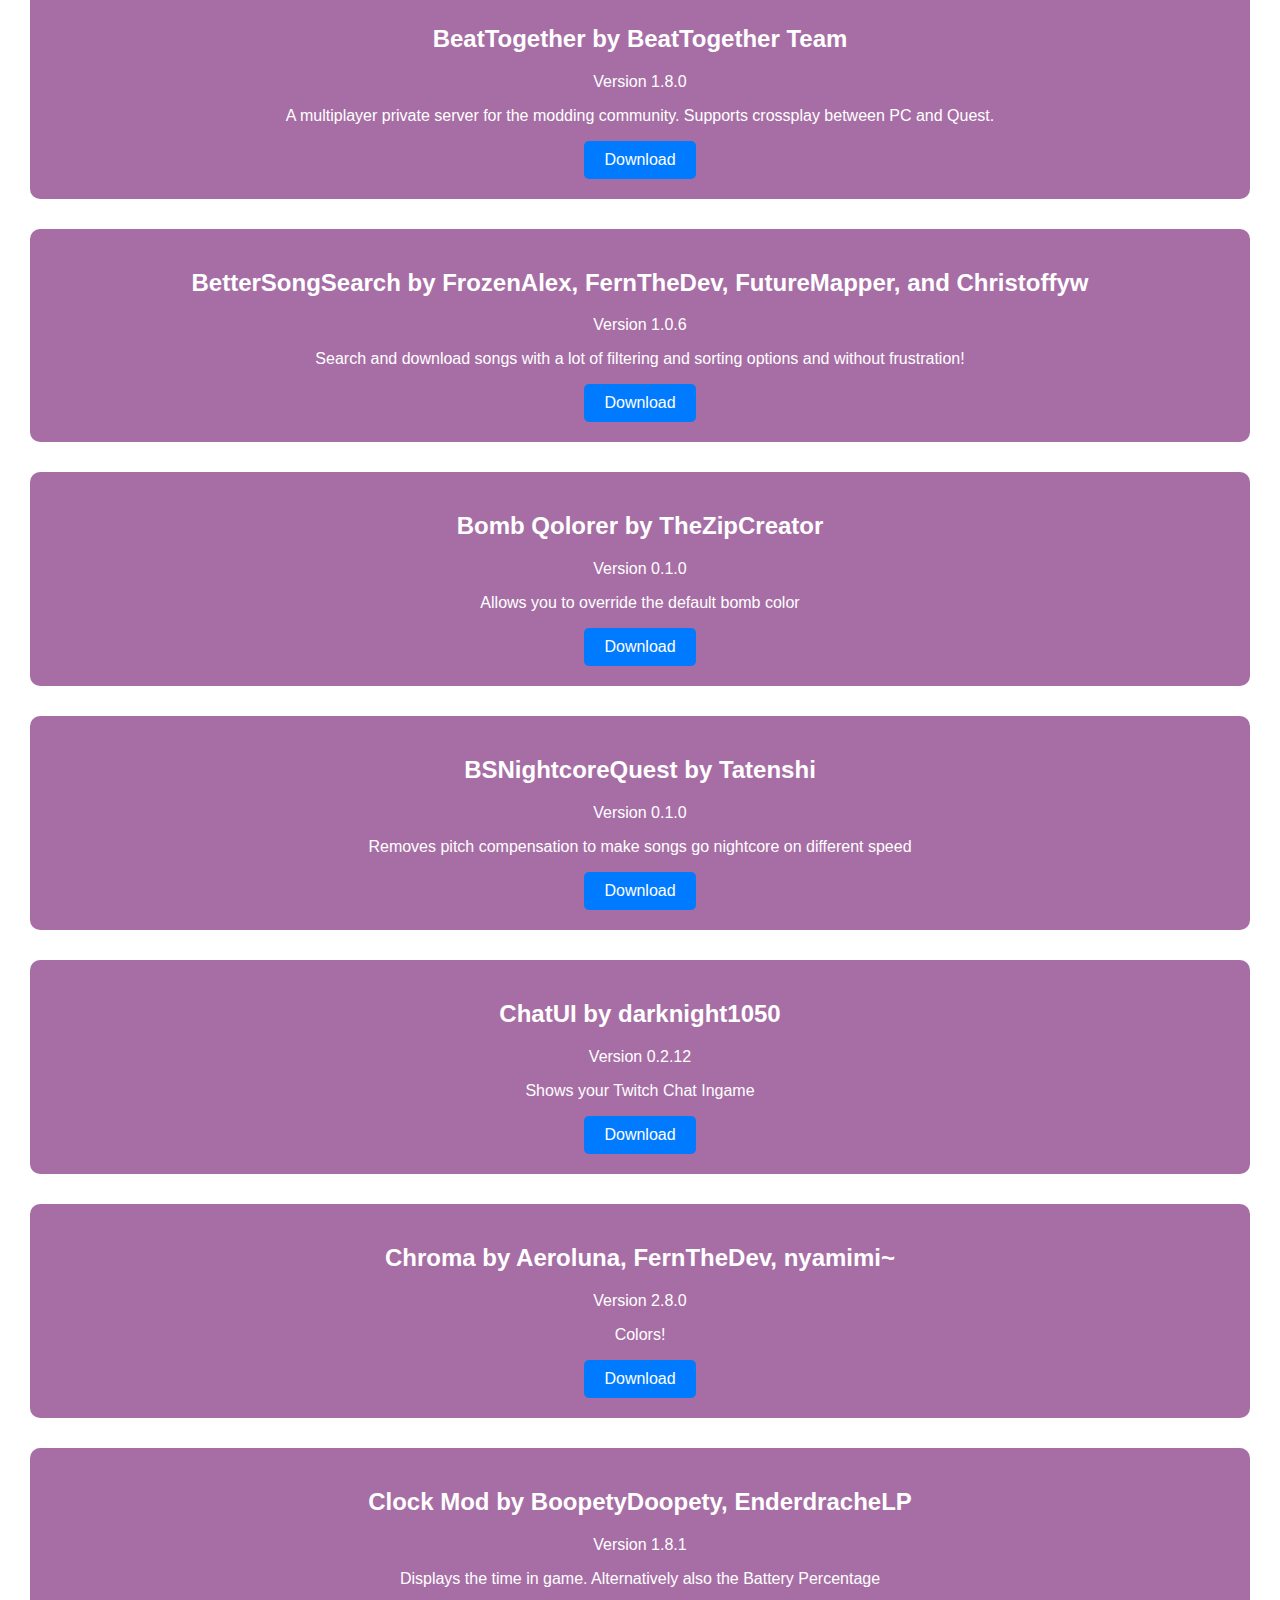
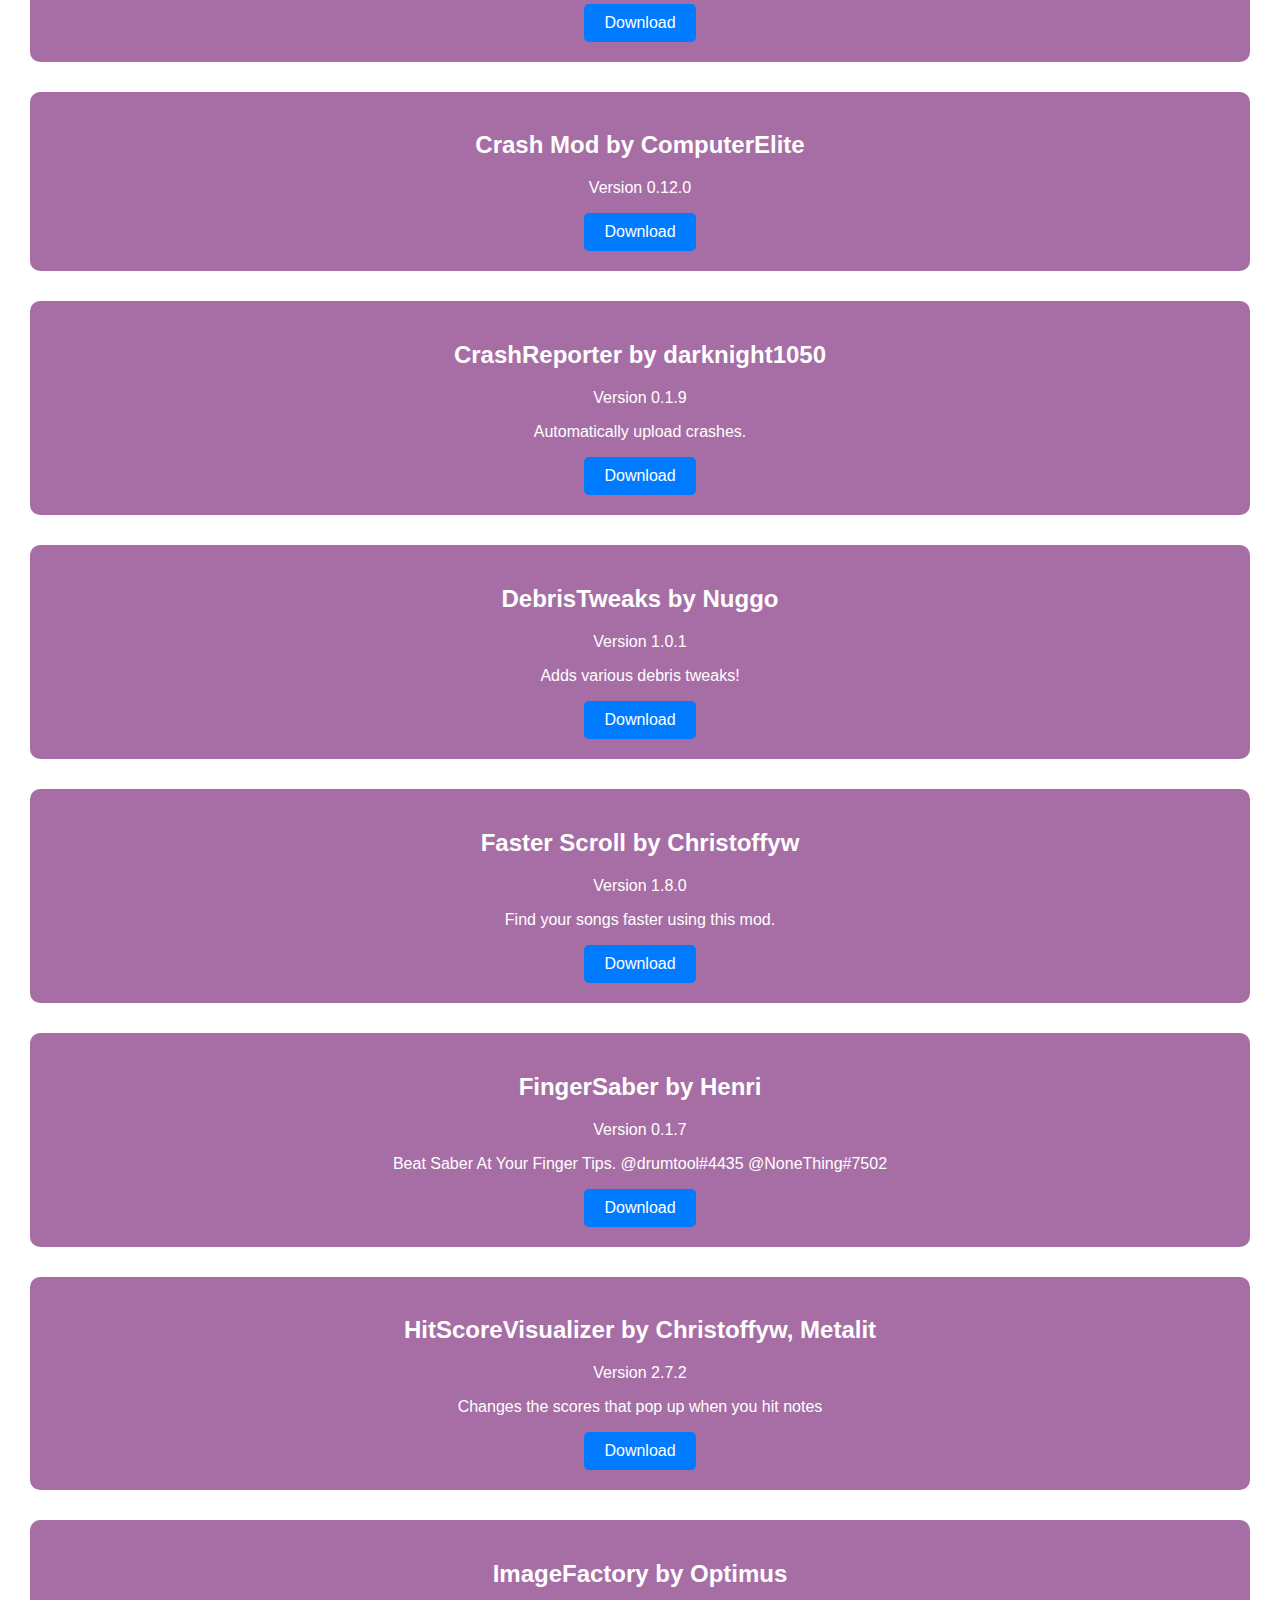
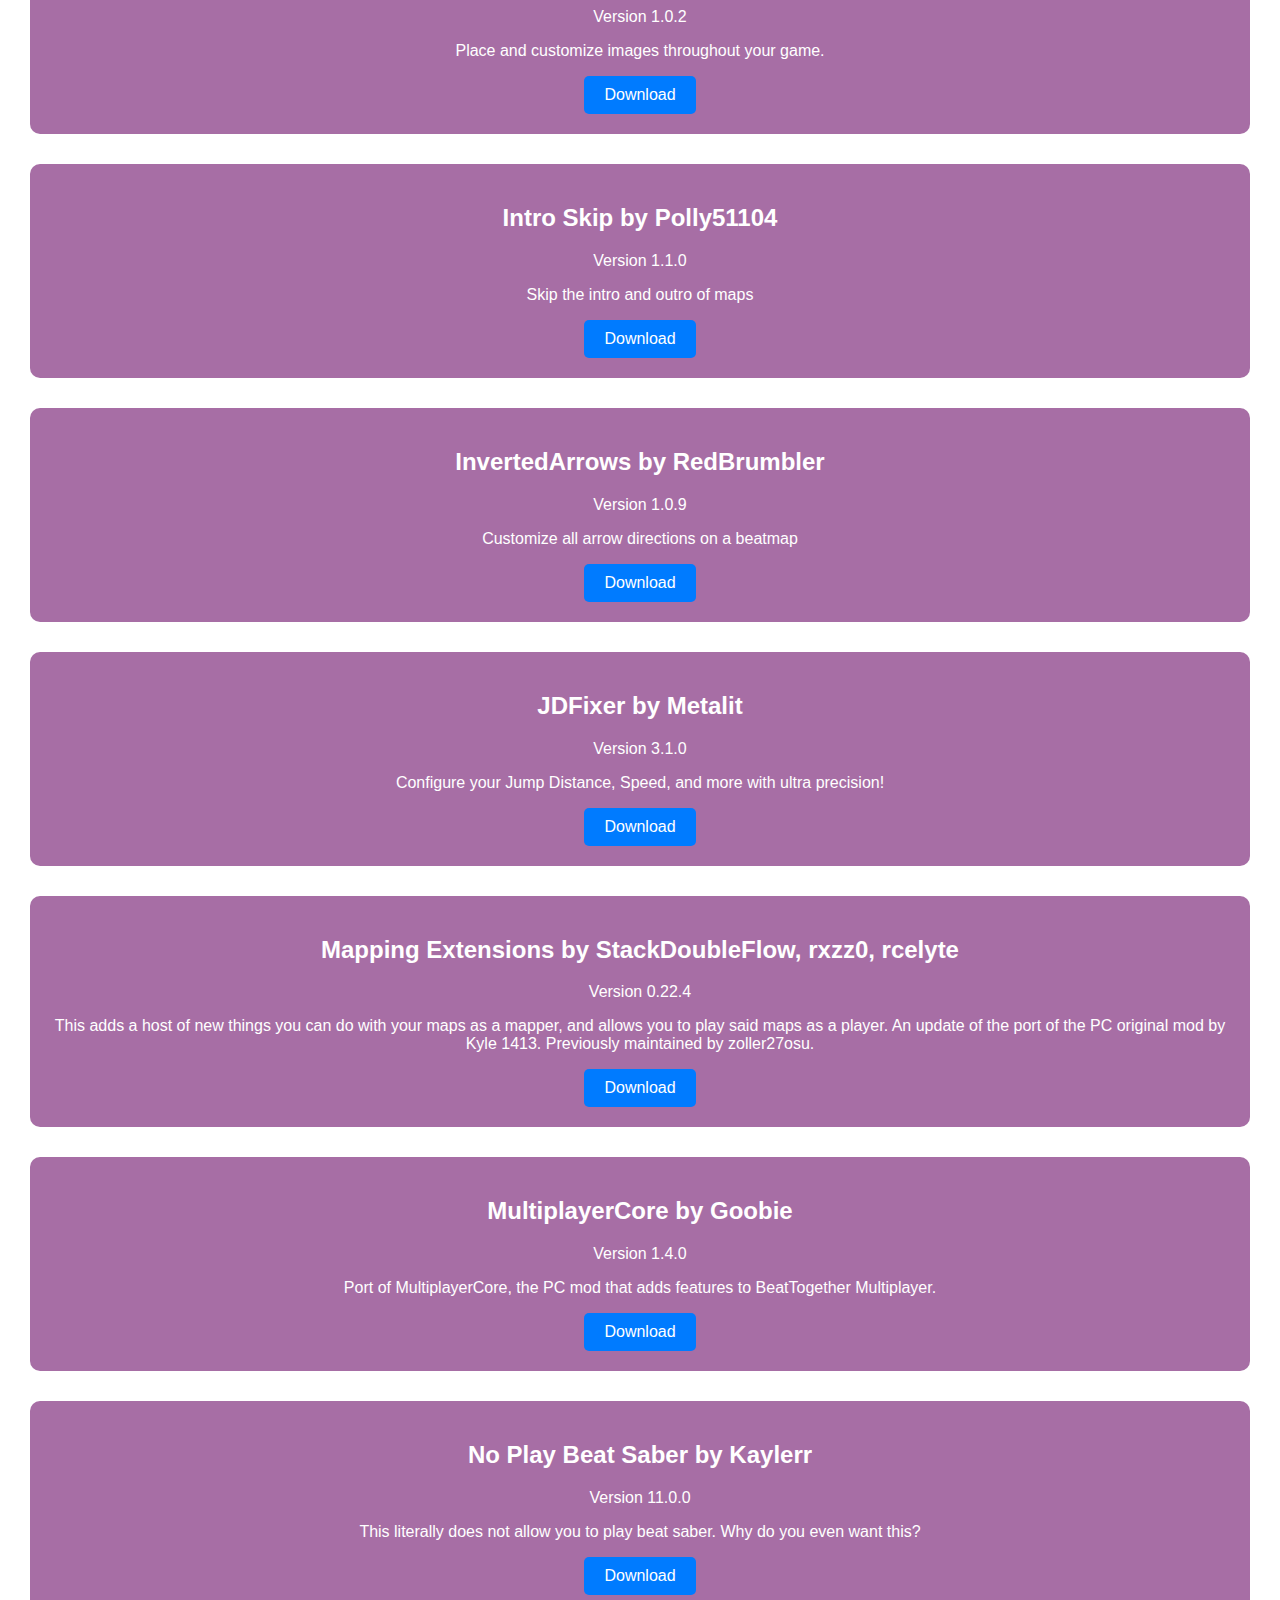
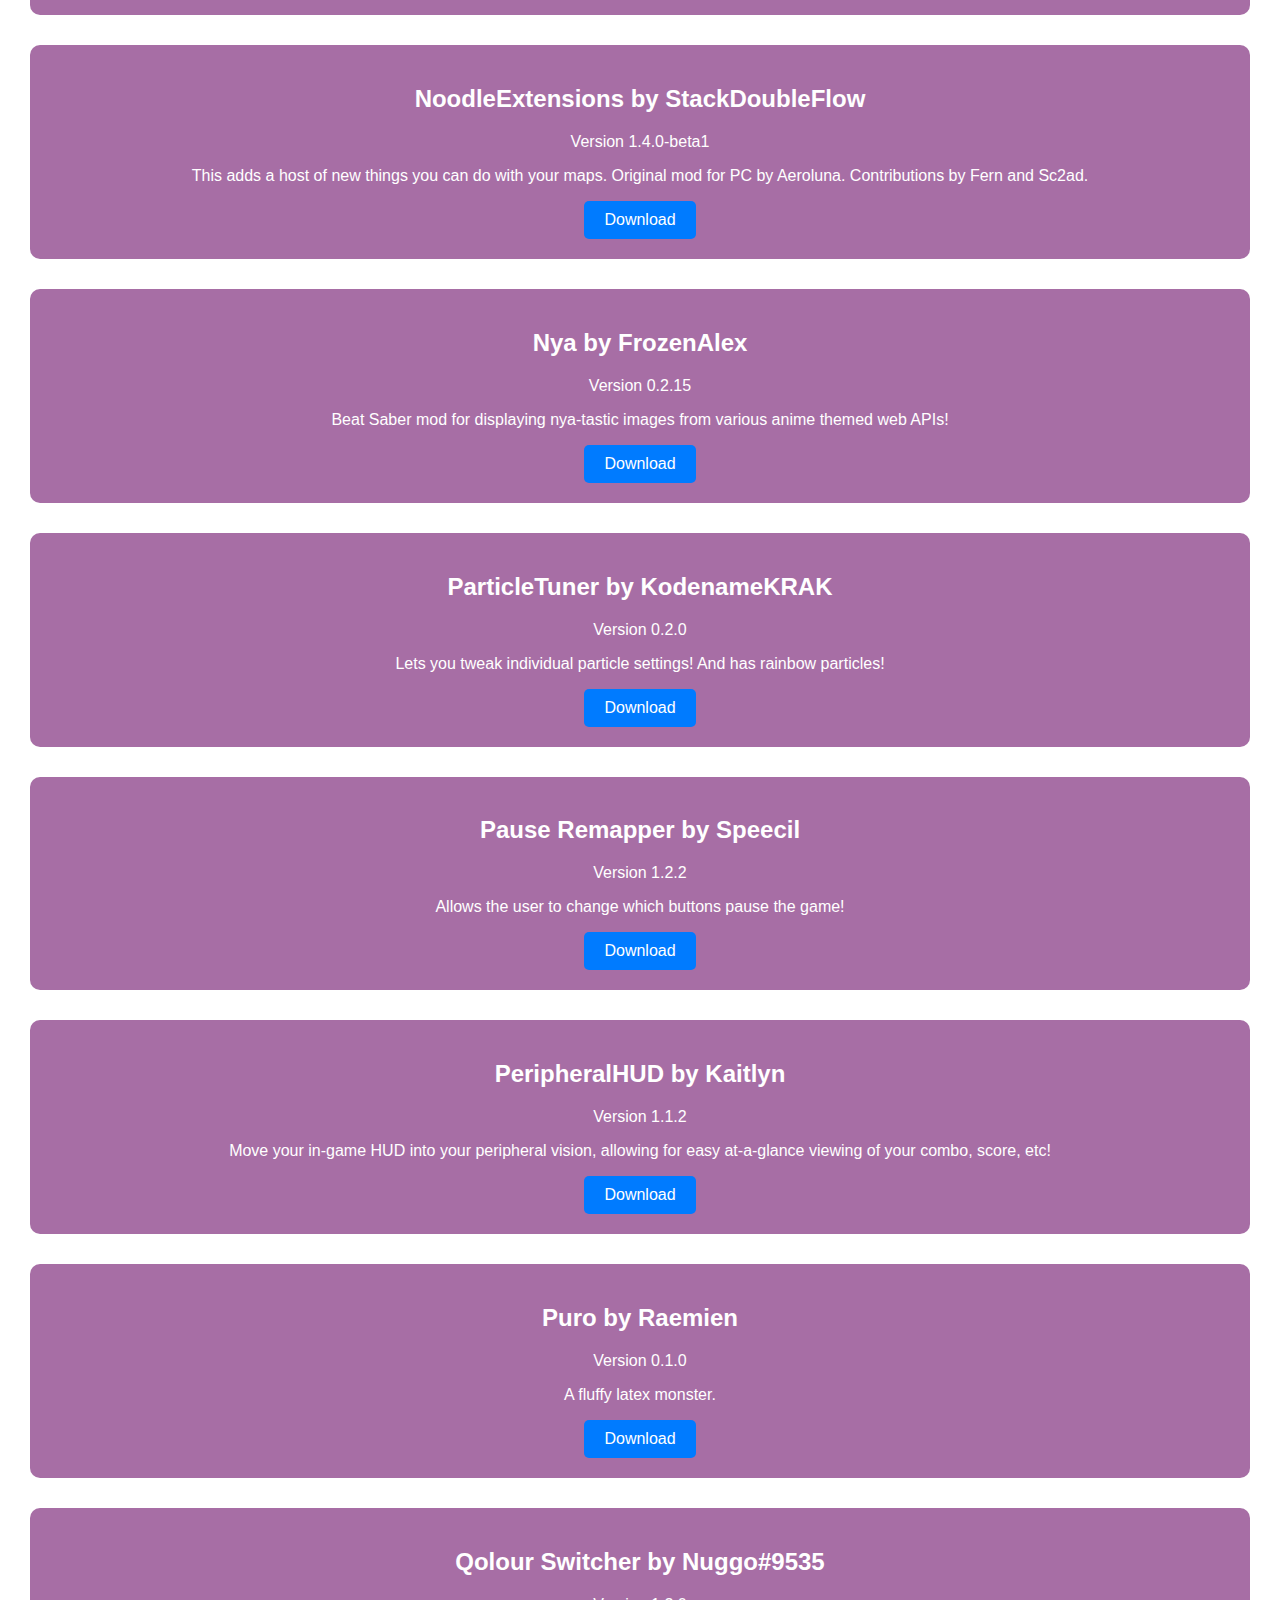
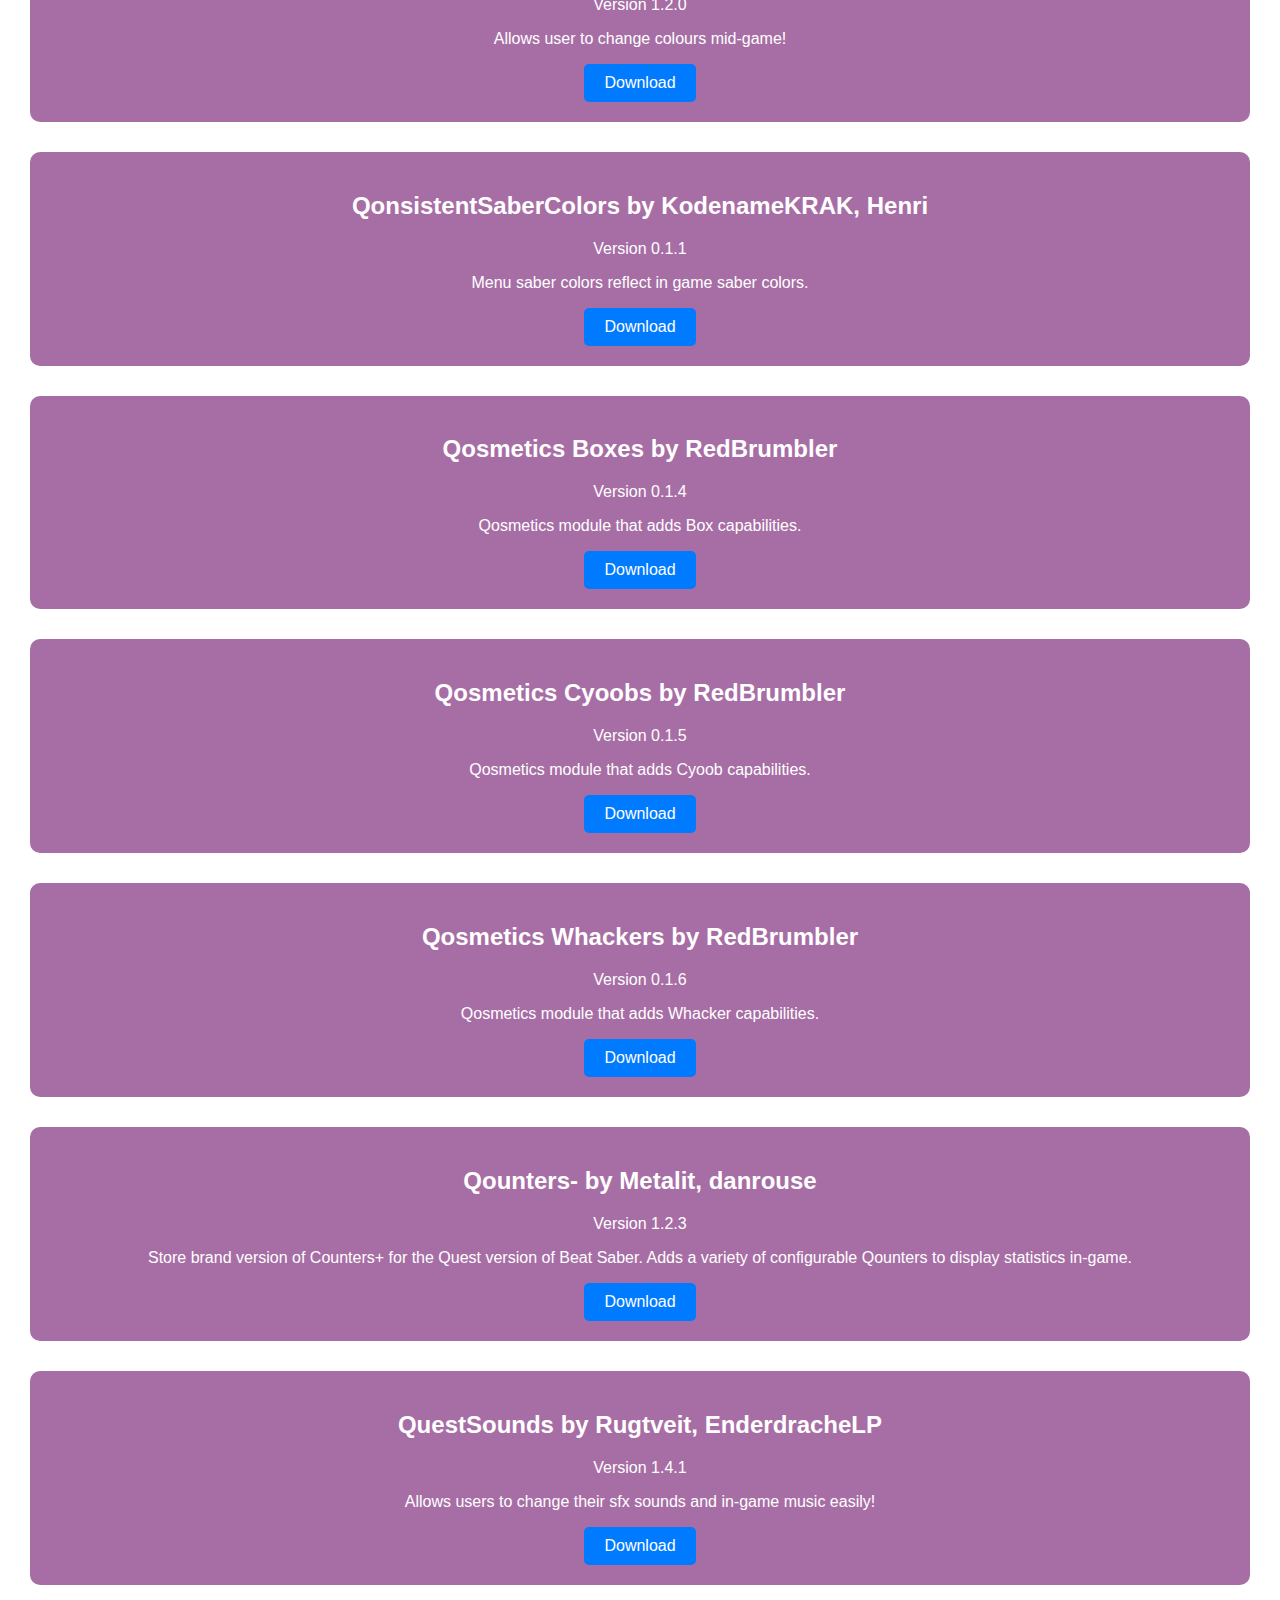
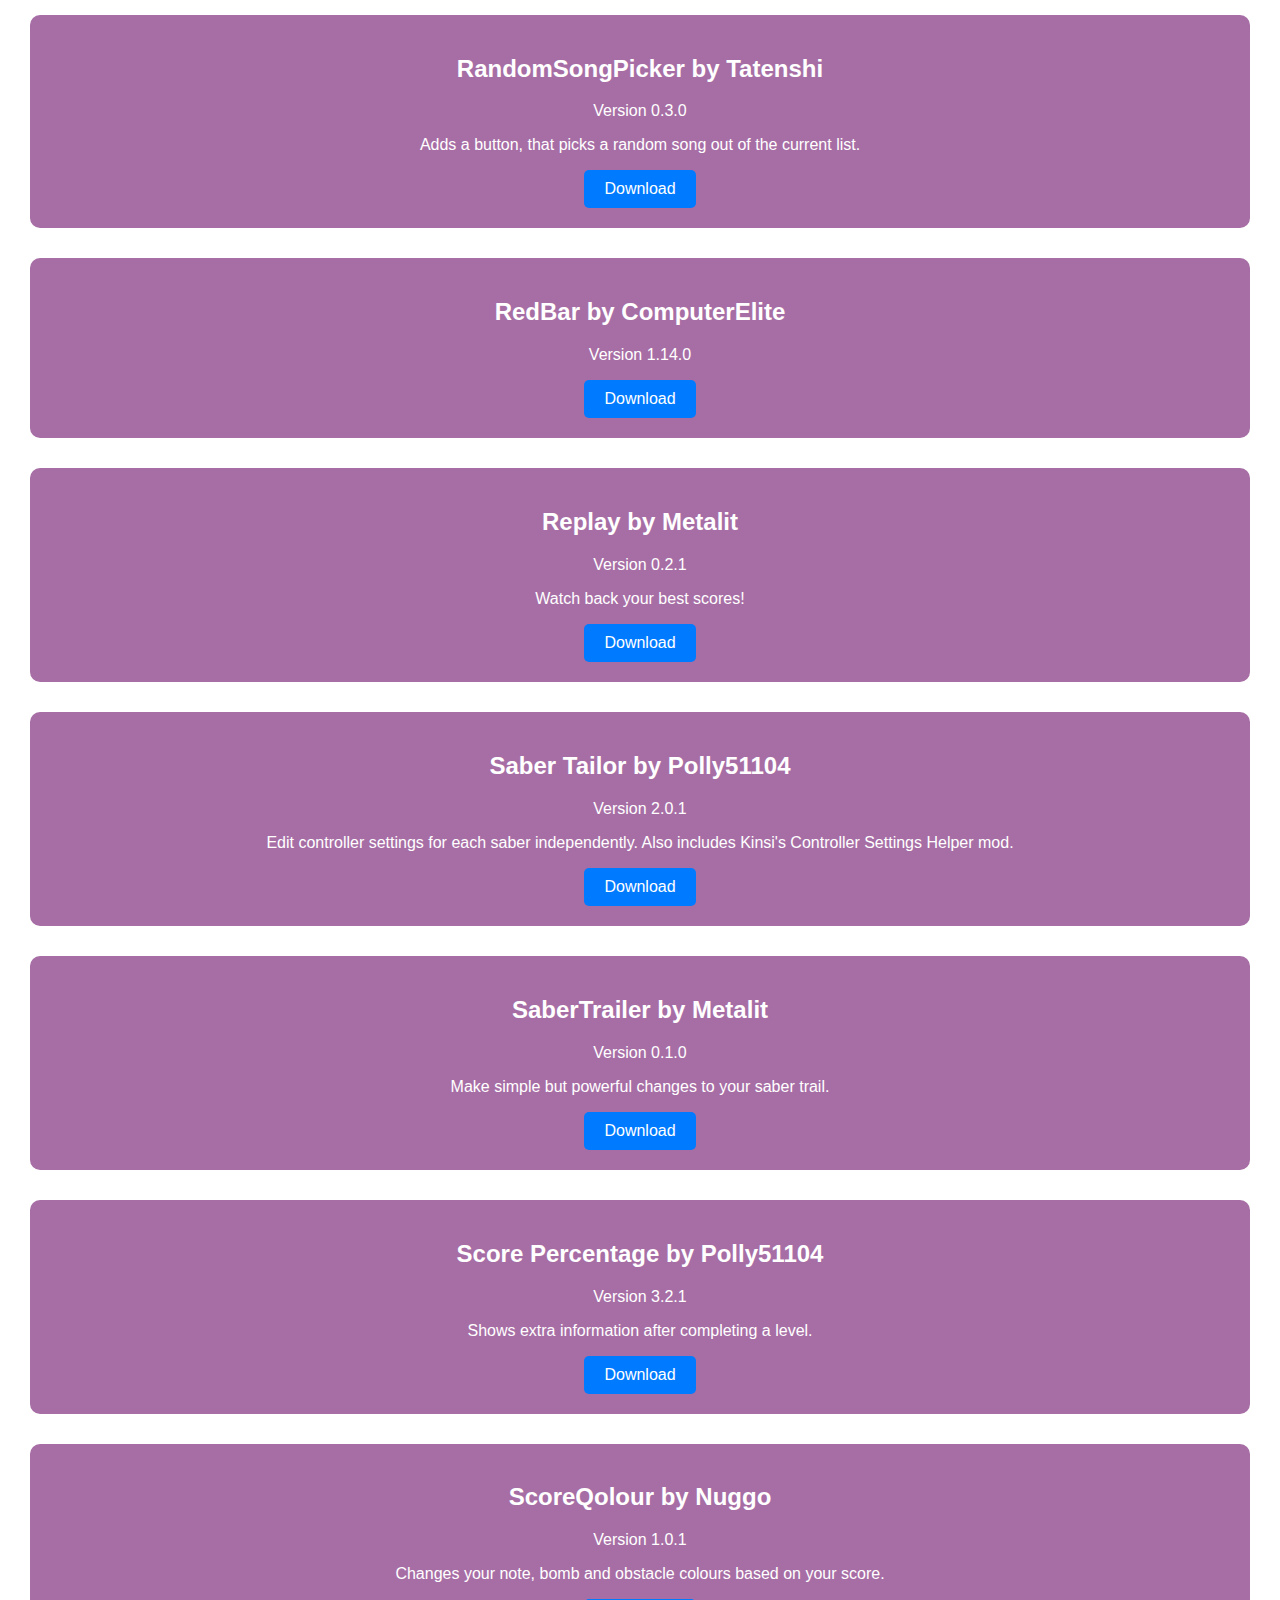
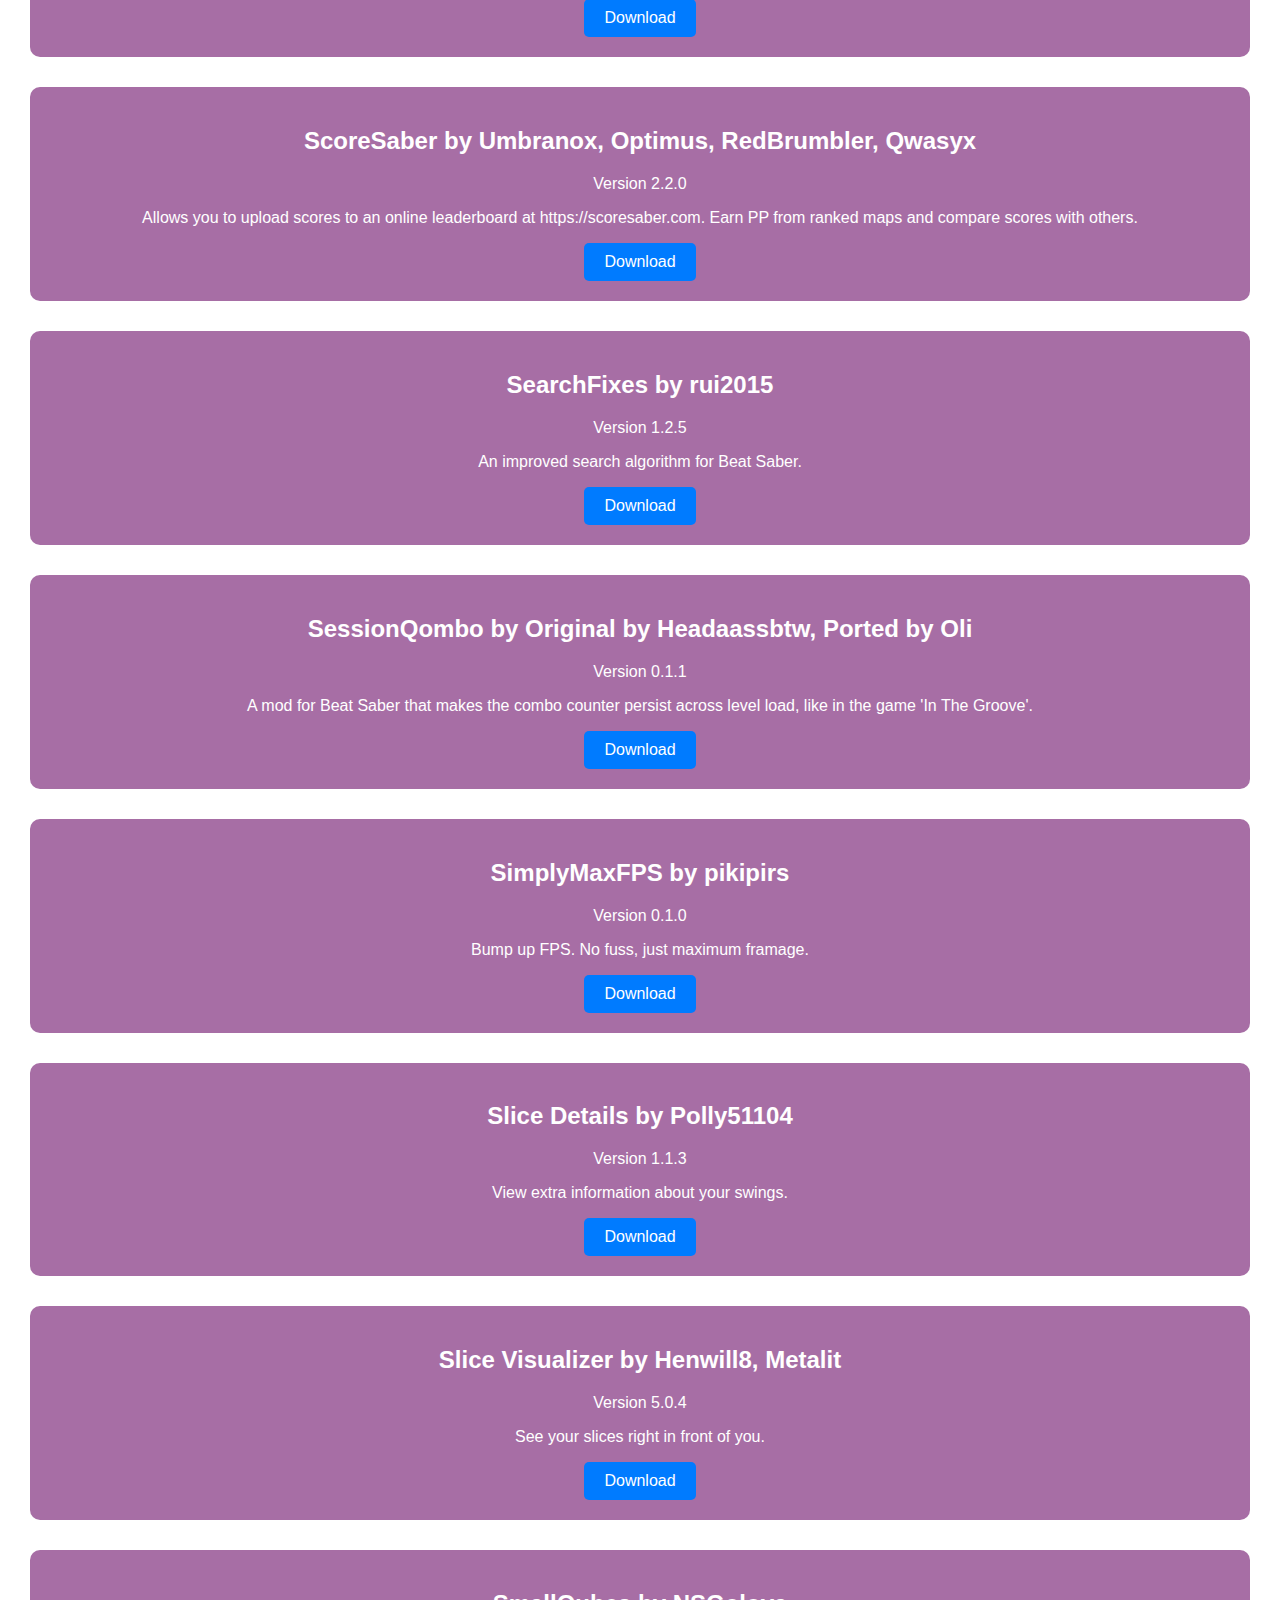
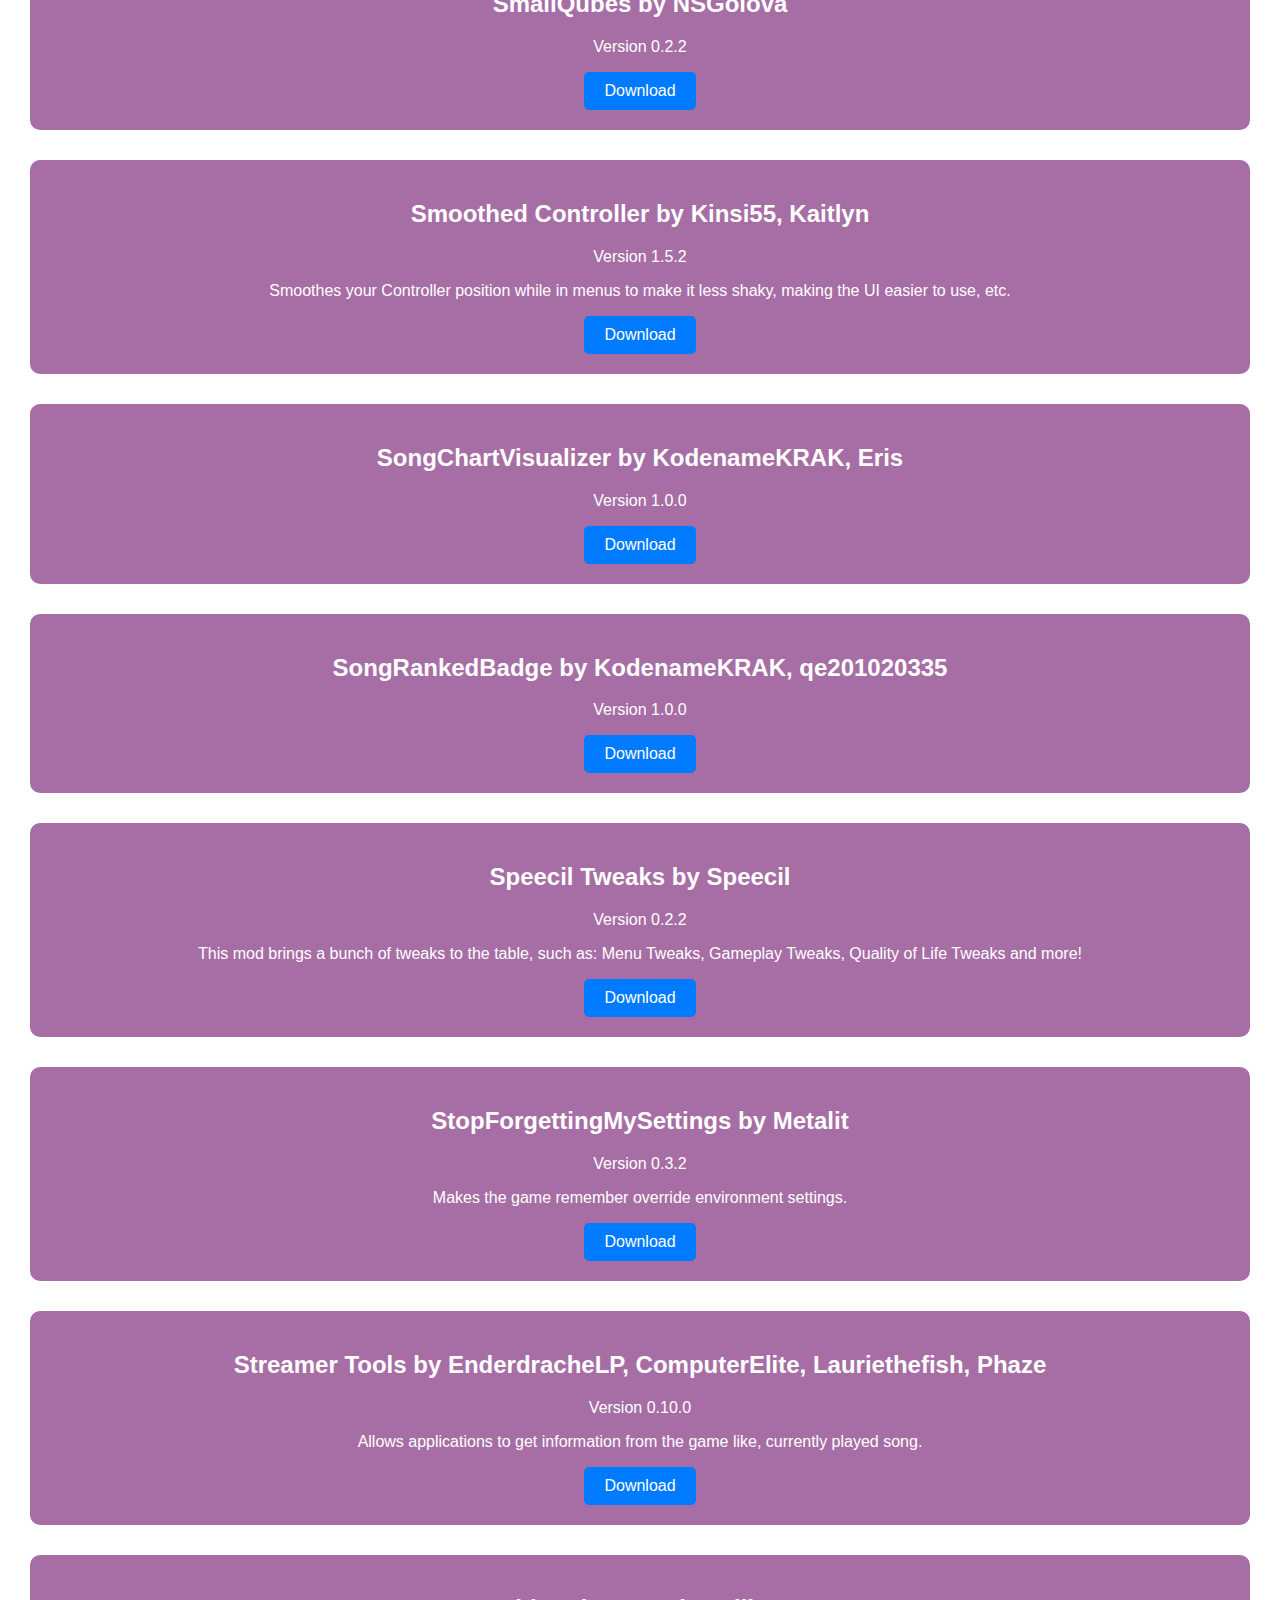
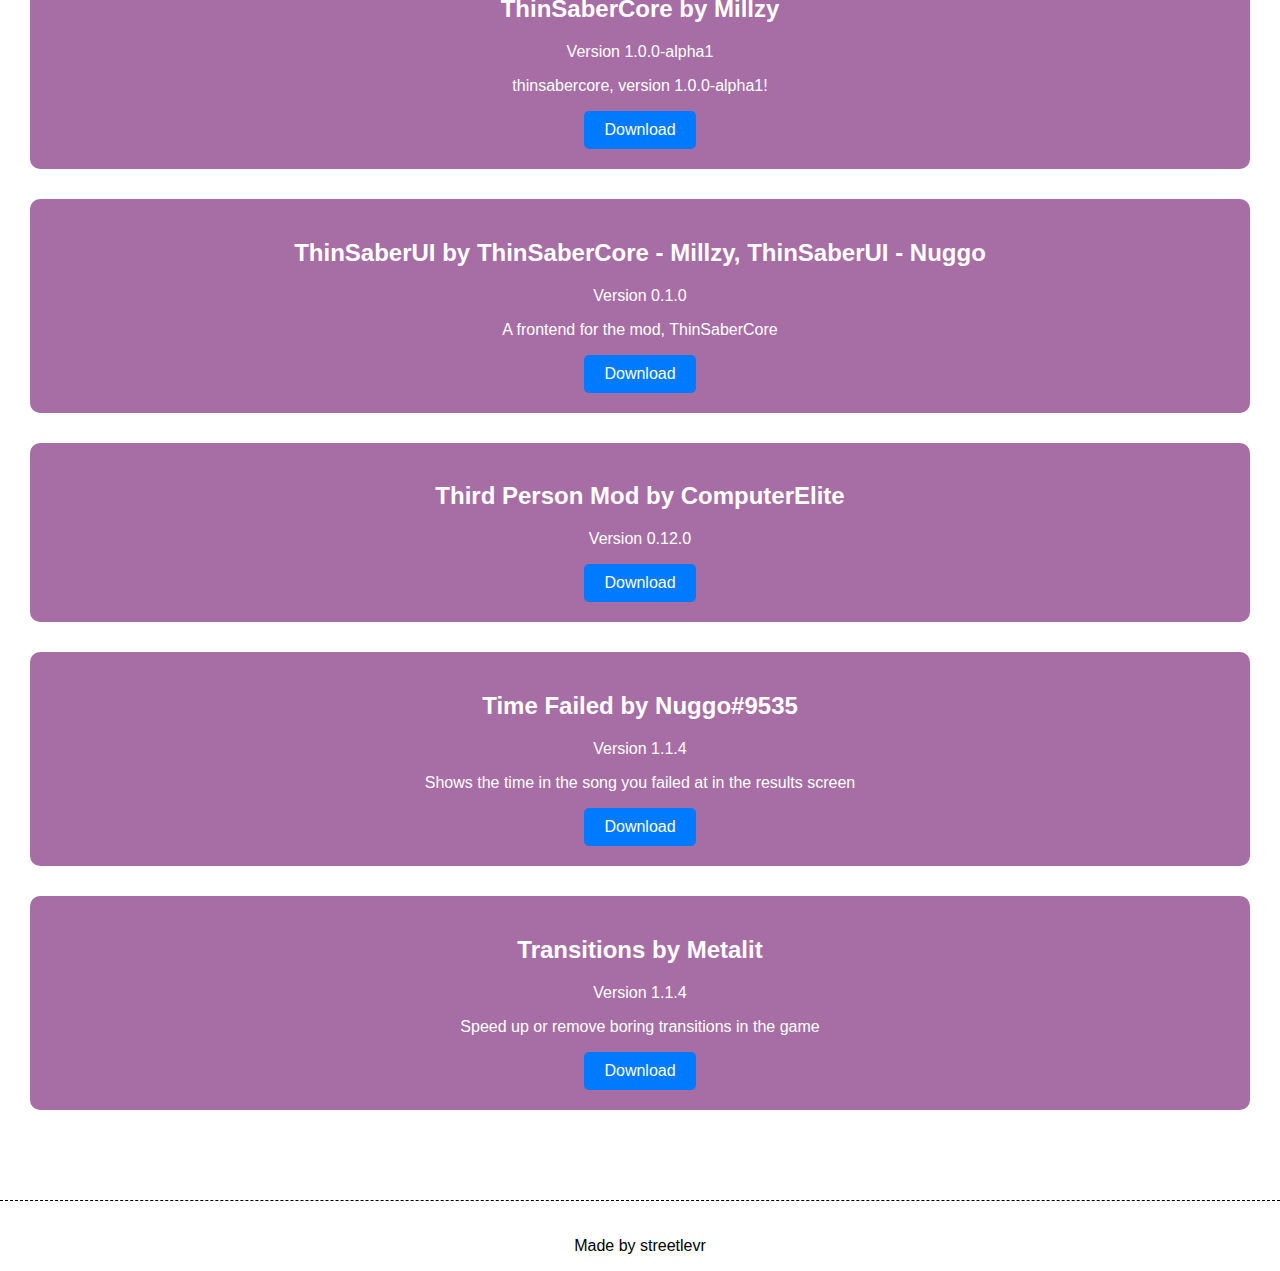
==== commit 83ad1293: "ADs" ====
--- a/beat-saber-mods.html
+++ b/beat-saber-mods.html
@@ -2,6 +2,7 @@
 <html lang="en">
 
 <head>
+    <!-- Google Analytics -->
     <script async src="https://www.googletagmanager.com/gtag/js?id=G-VB3Q9LW3BQ"></script>
     <script>
         window.dataLayer = window.dataLayer || [];
@@ -10,12 +11,12 @@
 
         gtag('config', 'G-VB3Q9LW3BQ');
     </script>
+    <!-- Other -->
     <meta charset="UTF-8">
     <meta name="viewport" content="width=device-width, initial-scale=1.0">
-    <title>Beat Saber Mods - streetlevr</title>
+    <title>streetlevr</title>
     <link rel="icon" type="image/x-icon" href="/favicon.ico">
     <link rel="stylesheet" href="/main.css">
-    <script src="/search.js"></script>
 </head>
 
 <body>
@@ -27,9 +28,10 @@
     <main>
         <div class="notice" id="notice">
             <h3>Notice</h3>
-            <p>I am not responsible for anything you download here</p>
-            <p>I do not own any of the mods here</p>
-            <p>This is updated weekly</p>
+            <p>I am not responsible for anything you download</p>
+            <p>I do not own any of these mods</p>
+            <p>This is not updated often</p>
+            <p>None of these files are hosted here</p>
             <h3>
                 Basically a fork of <a
                     href="https://computerelite.github.io/tools/Beat_Saber/questmods.html">computerelite.github.io</a>
@@ -71,7 +73,7 @@
                 <a class="download-button"
                     href="https://github.com/BeatLeader/beatleader-qmod/releases/download/v0.5.9/BeatLeader_1_28_0.qmod">Download</a>
             </div>
-            
+
             <div class="section">
                 <h2>BeatTogether by BeatTogether Team</h2>
                 <p>Version 1.8.0</p>
@@ -142,7 +144,7 @@
                 <a class="download-button"
                     href="https://github.com/NuggoDEV/DebrisTweaks/releases/download/v1.0.1/DebrisTweaks.qmod">Download</a>
             </div>
-            
+
             <div class="section">
                 <h2>Faster Scroll by Christoffyw</h2>
                 <p>Version 1.8.0</p>
@@ -178,7 +180,7 @@
                 <a class="download-button"
                     href="https://github.com/Royston1999/IntroSkip-Quest/releases/download/v1.1.0/IntroSkip_v1.1.0.qmod">Download</a>
             </div>
-            
+
             <div class="section">
                 <h2>InvertedArrows by RedBrumbler</h2>
                 <p>Version 1.0.9</p>
@@ -218,7 +220,7 @@
                 <a class="download-button"
                     href="https://github.com/Kaylerr/No-Play-Beat-Saber/releases/download/v11/npbs11.qmod">Download</a>
             </div>
-            
+
             <div class="section">
                 <h2>NoodleExtensions by StackDoubleFlow</h2>
                 <p>Version 1.4.0-beta1</p>
@@ -260,7 +262,7 @@
                 <a class="download-button"
                     href="https://github.com/kaitlyndotmoe/PeripheralHUD/releases/download/v1.1.2/peripheralhud_v1.1.2.qmod">Download</a>
             </div>
-            
+
             <div class="section">
                 <h2>Puro by Raemien</h2>
                 <p>Version 0.1.0</p>
@@ -296,7 +298,7 @@
                 <a class="download-button"
                     href="https://github.com/Qosmetics/Qosmetics-Notes/releases/download/v0.1.5/QosmeticsCyoobs.qmod">Download</a>
             </div>
-            
+
             <div class="section">
                 <h2>Qosmetics Whackers by RedBrumbler</h2>
                 <p>Version 0.1.6</p>
@@ -333,7 +335,7 @@
                 <a class="download-button"
                     href="https://github.com/ComputerElite/RedBar/releases/download/1.14.0/RedBar.qmod">Download</a>
             </div>
-            
+
             <div class="section">
                 <h2>Replay by Metalit</h2>
                 <p>Version 0.2.1</p>
@@ -372,7 +374,7 @@
                 <a class="download-button"
                     href="https://github.com/NuggoDEV/ScoreQolour/releases/download/v1.0.1/ScoreQolour.qmod">Download</a>
             </div>
-            
+
             <div class="section">
                 <h2>ScoreSaber by Umbranox, Optimus, RedBrumbler, Qwasyx</h2>
                 <p>Version 2.2.0</p>
@@ -412,7 +414,7 @@
                 <a class="download-button"
                     href="https://github.com/Royston1999/SliceDetails-Quest/releases/download/v1.1.3/SliceDetails_v1.1.3.qmod">Download</a>
             </div>
-            
+
             <div class="section">
                 <h2>Slice Visualizer by Henwill8, Metalit</h2>
                 <p>Version 5.0.4</p>
@@ -447,7 +449,7 @@
                 <a class="download-button"
                     href="https://github.com/kodenamekrak/SongRankedBadge/releases/download/1.0.0/SongRankedBadge.qmod">Download</a>
             </div>
-            
+
             <div class="section">
                 <h2>Speecil Tweaks by Speecil</h2>
                 <p>Version 0.2.2</p>
@@ -486,7 +488,7 @@
                 <a class="download-button"
                     href="https://github.com/NuggoDEV/ThinSaberUI/releases/download/v0.1.0/ThinSaberUI.qmod">Download</a>
             </div>
-            
+
             <div class="section">
                 <h2>Third Person Mod by ComputerElite</h2>
                 <p>Version 0.12.0</p>
--- a/main.css
+++ b/main.css
@@ -1,64 +1,87 @@
-body {
-    font-family: Arial, sans-serif;
-    margin: 0;
-    padding: 0;
-    color: white;
-    text-align: center;
-}
-
-.background {
-    position: fixed;
-    top: 0;
-    left: 0;
-    width: 100%;
-    height: 100%;
-    z-index: -1;
-    filter: blur(5px); /* Adjust the blur amount as desired */
-    background-image: url('/img/bg.webp'); /* Replace with your image */
-    background-size: cover;
-    background-repeat: repeat; /* To repeat vertically */
-    pointer-events: none; /* This prevents the background from intercepting mouse events */
-    transition: transform 0.2s ease; /* Add a transition for smoother movement */
-}
-
-
-
-header {
-    background: linear-gradient(to right, #ff6ac0, #a76ea5);
-    padding: 10px 0;
-    font-family: Arial, sans-serif;
-    font-weight: 700;
-}
-
-#searchInput {
-    margin: 10px 0;
-    padding: 5px;
-    width: 75%;
-}
-
-p {
-    font-family: Arial, sans-serif;
-    font-weight: 300;
-    font-size: 16px;
-    color: #d3d3d3;
-}
-
-main {
-    padding: 30px;
-    z-index: 1;
-}
-
-.section {
-    margin-bottom: 30px;
-    padding: 20px;
-    background-color: #a76ea5;
-    border-radius: 10px;
-}
-
-#rpc {
-    background-color: #5539cc;
-
-    .big-button {
+@media only screen and (min-width: 768px) {
+    body {
+        font-family: Arial, sans-serif;
+        margin: 0;
+        padding: 0;
+        color: white;
+        text-align: center;
+    }
+
+    .background {
+        position: fixed;
+        width: 100%;
+        height: 100%;
+        z-index: -1;
+        filter: blur(5px);
+        background-image: url('/img/bg.webp');
+        background-size: cover;
+        background-repeat: repeat;
+        pointer-events: none;
+        transition: transform 0.2s ease;
+    }
+
+    main {
+        padding: 30px;
+        z-index: 1;
+    }
+
+    header {
+        background: linear-gradient(to right, #ff6ac0, #a76ea5);
+        padding: 10px 0;
+        font-family: Arial, sans-serif;
+        font-weight: 700;
+    }
+
+    h1 {
+        color: #ffffff;
+        font-family: Arial, sans-serif;
+    }
+
+    h2 {
+        color: #ffffff;
+    }
+
+    p {
+        font-family: Arial, sans-serif;
+        font-weight: 300;
+        font-size: 16px;
+        color: #ffffff;
+    }
+
+    a:focus {
+        outline: none;
+    }
+
+    a:visited {
+        color: inherit !important;
+    }
+
+    a {
+        text-decoration: none;
+        color: inherit !important;
+    }
+
+    a:hover {
+        text-decoration: underline;
+    }
+
+    .header-links {
+        color: #ffffff;
+        font-family: Arial, sans-serif;
+    }
+
+    .section {
+        margin-bottom: 30px;
+        padding: 20px;
+        background-color: #a76ea5;
+        border-radius: 10px;
+    }
+
+    #rpc {
+        background-color: #5539cc;
+    }
+
+    #rpc .big-button {
         display: block;
         background-color: #1a008ee8;
         color: white;
@@ -73,213 +96,400 @@
         cursor: pointer;
         transition: background-color 0.3s, color 0.3s;
     }
+
+    .notice {
+        margin-bottom: 10px;
+        padding: 5px;
+        background-color: lightseagreen;
+        border-radius: 50px;
+    }
+
+    .mods {
+        margin-bottom: 30px;
+        padding: 20px;
+        background-color: lightcoral;
+        border-radius: 10px;
+    }
+
+    .big-button {
+        display: block;
+        background-color: #ff6ac0;
+        color: black;
+        padding: 15px;
+        border: none;
+        border-radius: 10px;
+        margin: 10px auto;
+        text-align: center;
+        width: 70%;
+        text-decoration: none;
+        font-size: 18px;
+        cursor: pointer;
+        transition: background-color 0.3s, color 0.3s;
+    }
+
+    .big-button:hover {
+        background-color: #6f2d9d;
+        color: pink;
+    }
+
+    .big-button:not(:hover) {
+        background-color: #ff6ac0;
+        color: white;
+    }
+
+    footer {
+        margin-top: 30px;
+        border-top: 1px dashed black;
+        padding-top: 20px;
+        color: black;
+    }
+
+    .footer-text {
+        color: black;
+    }
+
+    .roblox-link {
+        display: inline-block;
+        background-color: white;
+        border-radius: 10px;
+        padding: 10px 20px;
+        text-align: center;
+        text-decoration: none;
+        color: black;
+    }
+
+    .roblox-logo {
+        width: 20px;
+        vertical-align: middle;
+        margin-right: 10px;
+    }
+
+    .roblox-text {
+        vertical-align: middle;
+        text-align: middle;
+        color: #000000
+    }
+
+    .download-button {
+        display: inline-block;
+        padding: 10px 20px;
+        background-color: #007bff;
+        color: #fff;
+        text-decoration: none;
+        border-radius: 5px;
+        transition: background-color 0.3s;
+    }
+
+    .download-button:hover {
+        background-color: #0056b3;
+    }
+
+    #searchInput {
+        margin: 10px 0;
+        padding: 5px;
+        width: 75%;
+    }
+
+    .tutorial {
+        width: 30%;
+        height: auto;
+        background-color: #050505;
+        padding: 20px;
+        display: inline-block
+    }
+
+    .tutorial img {
+        width: 100%;
+        height: auto;
+    }
+
+    .tutorial-selection-wrapper {
+        width: 100%;
+        margin: auto;
+    }
+
+    .tutorial-header {
+        background-color: #eee;
+        padding: 20px;
+        color: #000000;
+    }
+
+    .tutorial-wrapper {
+        display: flex;
+        flex-wrap: wrap;
+        justify-content: space-between;
+        width: 90%;
+        margin: auto;
+        padding: 30px;
+    }
+
+    .tutorial-steps {
+        flex: 0 0 60%;
+        background-color: #ffffff;
+        margin: 0px;
+        padding: 30px;
+        border: 2px solid #000000;
+        border-radius: 10px;
+        border-style: groove;
+        box-sizing: border-box;
+    }
+
+    .advertisements {
+        flex: 0 0 30%;
+        margin-left: 5%;
+        box-sizing: border-box;
+        box-shadow: 0px 0px 12px 8px rgba(0, 0, 0, 0.25), 0 6px 20px 0 rgba(0, 0, 0, 0.15);
+    }
+
+    .tutorial-wrapper img {
+        border: 5px solid #000000;
+        border-radius: 10px;
+        border-style: dashed;
+        width: 100%;
+        margin: auto;
+        box-shadow: 0px 0px 12px 8px rgba(0, 0, 0, 0.25), 0 6px 20px 0 rgba(0, 0, 0, 0.15);
+    }
+
+    .tutorial-text {
+        color: #000000;
+    }
 }
 
-.notice {
-    margin-bottom: 10px;
-    padding: 5px;
-    background-color: lightseagreen;
-    border-radius: 50px;
-}
-
-.mods {
-    margin-bottom: 30px;
-    padding: 20px;
-    background-color: lightcoral;
-    border-radius: 10px;
-}
-
-h1 {
-    color: #ffffff;
-    font-family: Arial, sans-serif;
-}
-
-h2 {
-    color: #ffffff;
-}
-
-.header-links a:focus {
-    outline: none;
-}
-
-.header-links a:visited {
-    color: inherit !important;
-}
-
-.header-links a {
-    text-decoration: none;
-    color: inherit !important;
-}
-
-.header-links a:hover {
-    text-decoration: underline;
-}
-
-.header-links {
-    color: #ffffff;
-    font-family: Arial, sans-serif;
-}
-
-.big-button {
-    display: block;
-    background-color: #ff6ac0;
-    color: black;
-    padding: 15px;
-    border: none;
-    border-radius: 10px;
-    margin: 10px auto;
-    text-align: center;
-    width: 70%;
-    text-decoration: none;
-    font-size: 18px;
-    cursor: pointer;
-    transition: background-color 0.3s, color 0.3s;
-}
-
-.big-button:hover {
-    background-color: #6f2d9d;
-    color: pink;
-}
-
-.big-button:not(:hover) {
-    background-color: #ff6ac0;
-    color: white;
-}
-
-.advertisement {
-    margin-top: 30px;
-    border-top: 1px dashed black;
-    padding-top: 20px;
-    color: black;
-}
-
-.ad-text {
-    color: black;
-}
-
-footer {
-    margin-top: 30px;
-    border-top: 1px dashed black;
-    padding-top: 20px;
-    color: black;
-}
-
-.footer-text {
-    color: black;
-}
-
-.roblox-link {
-    display: inline-block;
-    background-color: white;
-    border-radius: 10px;
-    padding: 10px 20px;
-    text-align: center;
-    text-decoration: none;
-    color: black;
-}
-
-.roblox-logo {
-    width: 20px;
-    vertical-align: middle;
-    margin-right: 10px;
-}
-
-.roblox-text {
-    vertical-align: middle;
-}
-
-.download-button {
-    display: inline-block;
-    padding: 10px 20px;
-    background-color: #007bff;
-    color: #fff;
-    text-decoration: none;
-    border-radius: 5px;
-    transition: background-color 0.3s;
-}
-
-.download-button:hover {
-    background-color: #0056b3;
-}
-
-.tut-section {
-    display: flex;
-    flex-wrap: wrap;
-    justify-content: space-between;
-}
-
-
-.tut img {
-    width: 100%;
-    height: auto;
-}
-
-.tut-info {
-    position: absolute;
-    bottom: 0;
-    left: 0;
-    width: 100%;
-    padding: 10px;
-    background-color: rgba(0, 0, 0, 0.7);
-    color: white;
-    box-sizing: border-box;
-}
-
-@media (max-width: 768px) {
-    .tut {
-        width: 100%;
-        margin-bottom: 20px;
-        position: relative;
-    }
-
-    .tut-img {
-        width: 100%;
+@media only screen and (max-width: 768px) {
+    body {
+        font-family: Arial, sans-serif;
+        margin: 0;
+        padding: 0;
+        color: white;
+        text-align: center;
+    }
+
+    .background {
+        position: fixed;
+        width: 100%;
+        height: 100%;
+        z-index: -1;
+        filter: blur(5px);
+        background-image: url('/img/bg.webp');
+        background-size: cover;
+        background-repeat: repeat;
+        pointer-events: none;
+        transition: transform 0.2s ease;
+    }
+
+    main {
         padding: 10px;
-        background-color: #000000;
-    }
-}
-
-@media (min-width: 768px) {
-    .tut {
-        width: calc(33.33% - 20px);
-        margin-bottom: 20px;
-        position: relative;
-    }
-    .tut-img {
-        padding: 10px;
-        background-color: #000000;
-        width: 40%
-    }
-}
-
-.tut-top {
-    width: 100%;
-    height: 10%;
-    padding-top: 20px;
-    padding-bottom: 20px;
-    padding-left: 50px;
-    padding-right: 50px;
-    background-color: lightslategrey;
-    text-align: start;
-    position: relative;
-    margin: auto;
-    box-sizing: border-box;
-}
-
-.tut-text {
-    padding: 10px;
-    color: #000000;
-    font-weight: 500;
-    font-family: 'Segoe UI', Tahoma, Geneva, Verdana, sans-serif
-}
-
-.step {
-    padding: 10px;
-    background-color: #000000;
-    width: 200px;
-    border-radius: 50px;
-    font-size: 20px;
-    text-align: center;
-    left: 50%;
-    margin: auto;
+        z-index: 1;
+    }
+
+    header {
+        background: linear-gradient(to right, #ff6ac0, #a76ea5);
+        padding: 10px 0;
+        font-family: Arial, sans-serif;
+        font-weight: 700;
+    }
+
+    h1 {
+        color: #ffffff;
+        font-family: Arial, sans-serif;
+    }
+
+    h2 {
+        color: #ffffff;
+    }
+
+    p {
+        font-family: Arial, sans-serif;
+        font-weight: 300;
+        font-size: 16px;
+        color: #ffffff;
+    }
+
+    a:focus {
+        outline: none;
+    }
+
+    a:visited {
+        color: inherit !important;
+    }
+
+    a {
+        text-decoration: none;
+        color: inherit !important;
+    }
+
+    a:hover {
+        text-decoration: underline;
+    }
+
+    .header-links {
+        color: #ffffff;
+        font-family: Arial, sans-serif;
+    }
+
+    .section {
+        margin-bottom: 30px;
+        padding: 20px;
+        background-color: #a76ea5;
+        border-radius: 10px;
+    }
+
+    #rpc {
+        background-color: #5539cc;
+    }
+
+    #rpc .big-button {
+        display: block;
+        background-color: #1a008ee8;
+        color: white;
+        padding: 15px;
+        border: none;
+        border-radius: 10px;
+        margin: 10px auto;
+        text-align: center;
+        width: 90%;
+        text-decoration: none;
+        font-size: 18px;
+        cursor: pointer;
+        transition: background-color 0.3s, color 0.3s;
+    }
+
+    .notice {
+        margin-bottom: 10px;
+        padding: 5px;
+        background-color: lightseagreen;
+        border-radius: 50px;
+    }
+
+    .mods {
+        margin-bottom: 30px;
+        padding: 20px;
+        background-color: lightcoral;
+        border-radius: 10px;
+    }
+
+    .big-button {
+        display: block;
+        background-color: #ff6ac0;
+        color: black;
+        padding: 15px;
+        border: none;
+        border-radius: 10px;
+        margin: 10px auto;
+        text-align: center;
+        width: 90%;
+        text-decoration: none;
+        font-size: 18px;
+        cursor: pointer;
+        transition: background-color 0.3s, color 0.3s;
+    }
+
+    .big-button:hover {
+        background-color: #6f2d9d;
+        color: pink;
+    }
+
+    .big-button:not(:hover) {
+        background-color: #ff6ac0;
+        color: white;
+    }
+
+    footer {
+        margin-top: 30px;
+        border-top: 1px dashed black;
+        padding-top: 20px;
+        color: black;
+    }
+
+    .footer-text {
+        color: black;
+        font-size: 20px;
+    }
+
+    .roblox-link {
+        display: inline-block;
+        background-color: white;
+        border-radius: 10px;
+        padding: 10px 20px;
+        text-align: center;
+        text-decoration: none;
+        color: black;
+    }
+
+    .roblox-logo {
+        width: 20px;
+        vertical-align: middle;
+        margin-right: 10px;
+    }
+
+    .roblox-text {
+        vertical-align: middle;
+    }
+
+    .download-button {
+        display: inline-block;
+        padding: 20px 20px;
+        background-color: #007bff;
+        color: #fff;
+        text-decoration: none;
+        border-radius: 5px;
+        transition: background-color 0.3s;
+        width: 50%;
+    }
+
+    .download-button:hover {
+        background-color: #0056b3;
+    }
+
+    #searchInput {
+        margin: 10px 0;
+        padding: 5px;
+        width: 75%;
+    }
+
+    .tutorial {
+        width: 90%;
+        height: auto;
+        background-color: #050505;
+        padding: 20px;
+        display: inline-block
+    }
+
+    .tutorial img {
+        width: 100%;
+        height: auto;
+    }
+
+    .tutorial-selection-wrapper {
+        width: 100%;
+        margin: auto;
+    }
+
+    .tutorial-header {
+        background-color: #eee;
+        padding: 20px;
+        color: #000000;
+    }
+
+    .tutorial-wrapper {
+        background-color: #ffffff;
+        width: 85%;
+        margin: auto;
+        padding: 30px;
+        border: 2px solid #000000;
+        border-radius: 10px;
+        border-style: groove
+    }
+
+    .tutorial-wrapper img {
+        border: 5px solid #000000;
+        border-radius: 10px;
+        border-style: dashed;
+        width: 100%;
+        margin: auto;
+    }
+
+    .tutorial-text {
+        color: #000000;
+    }
 }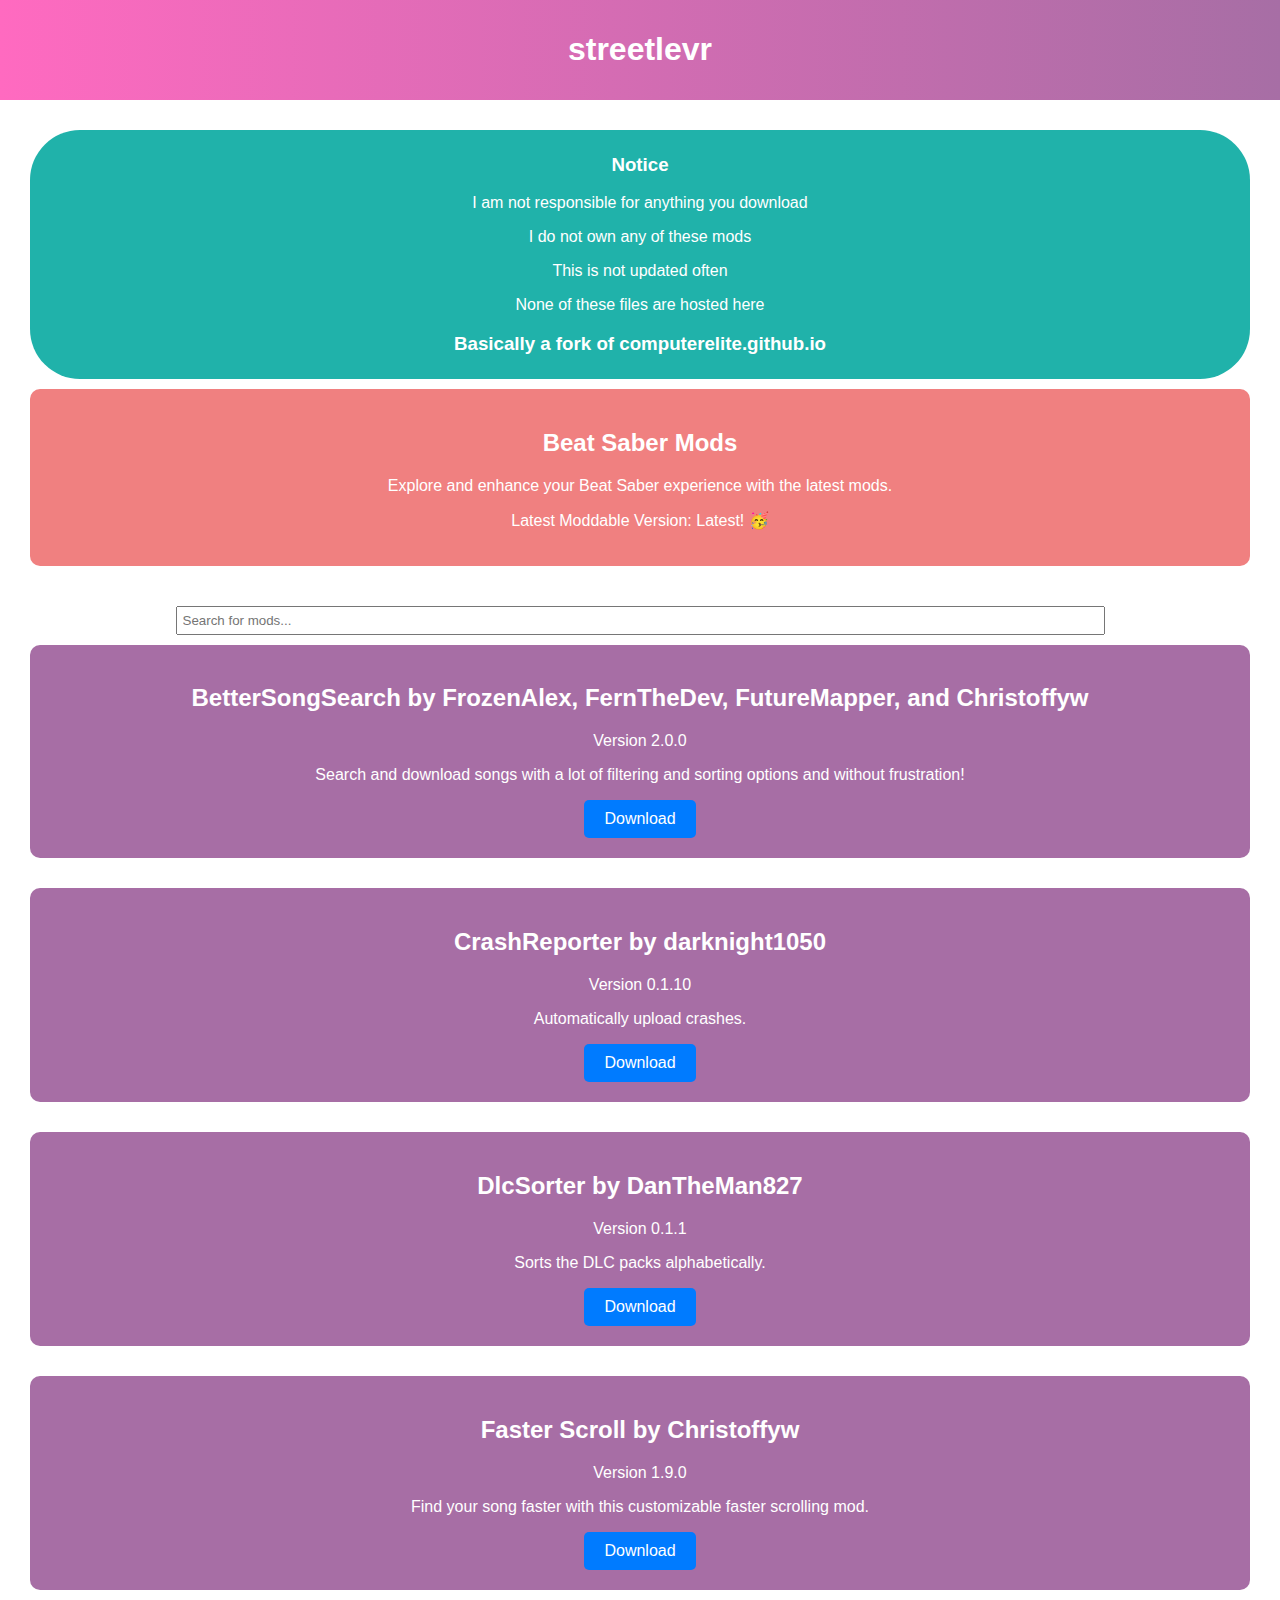
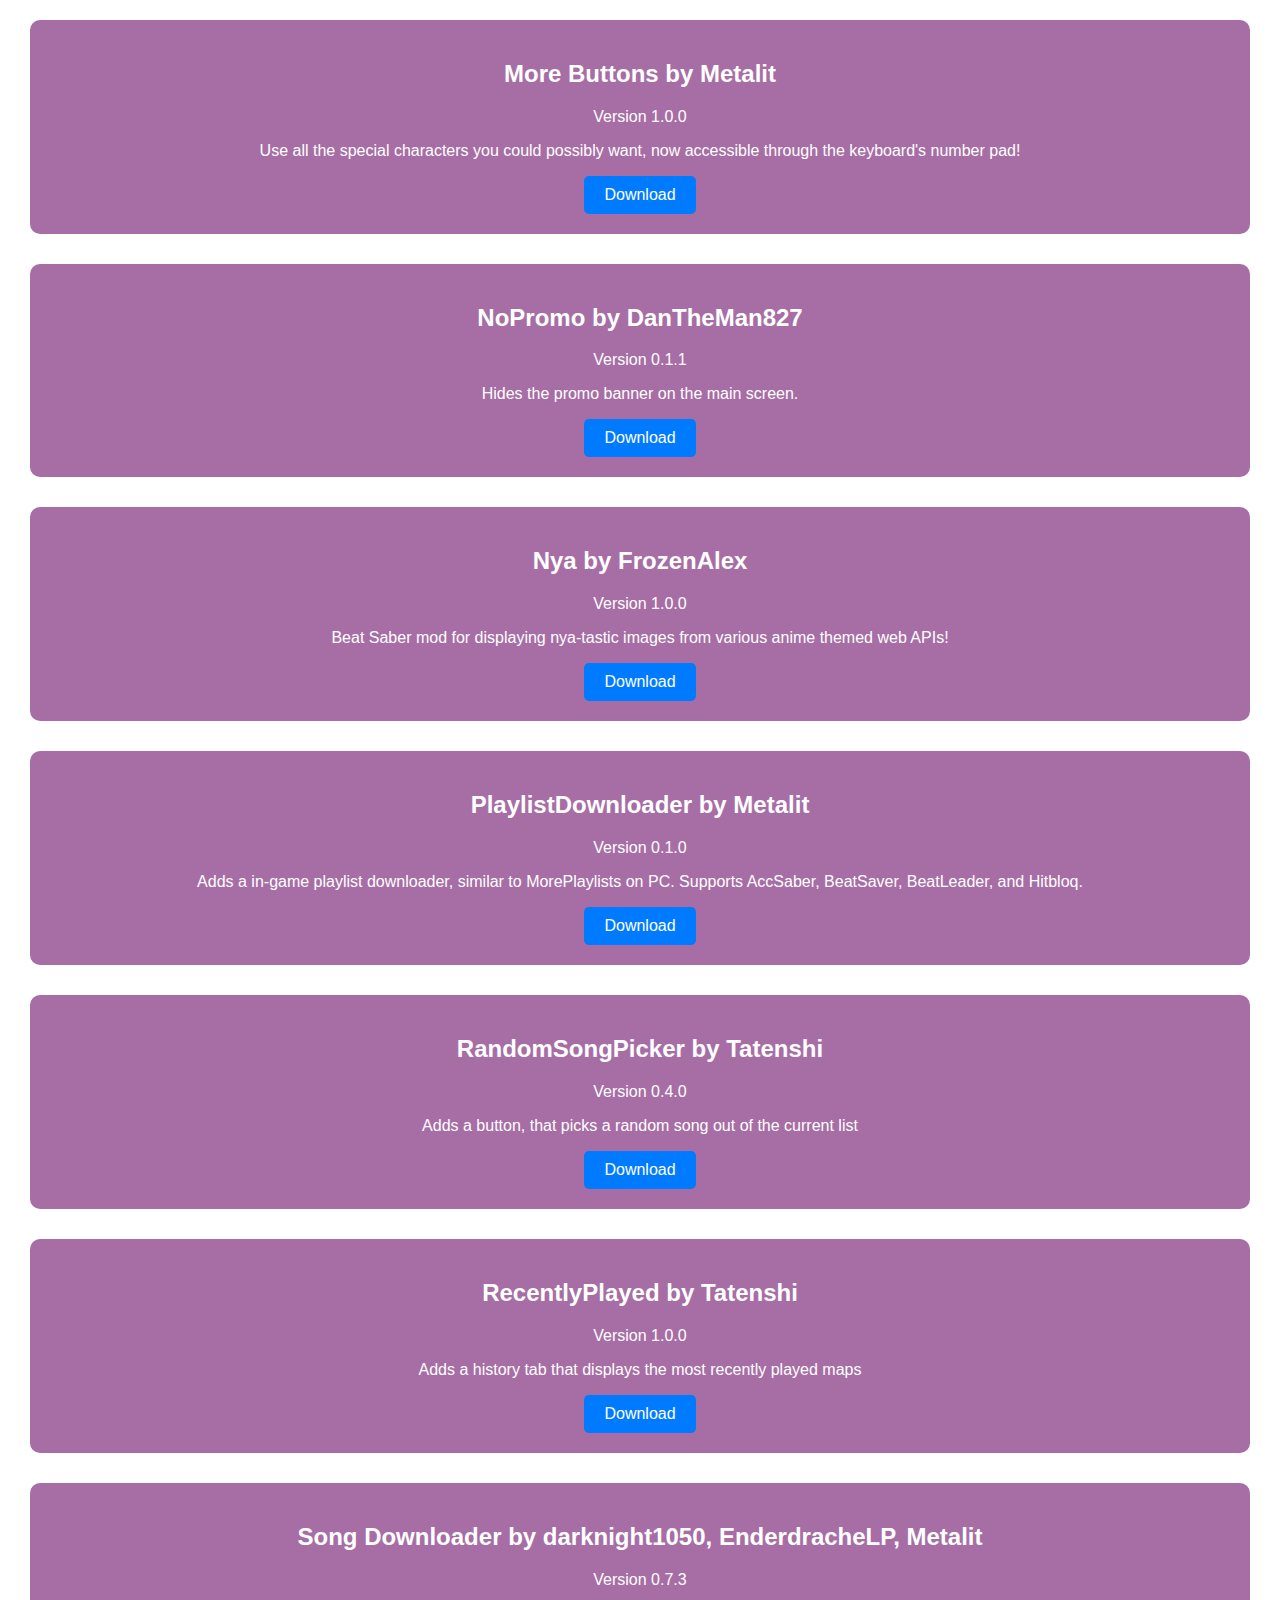
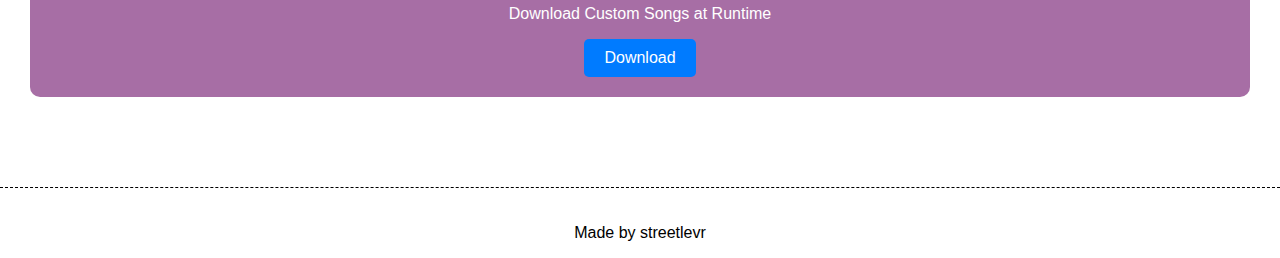
==== commit 6e1413fc: "Update to new mod version" ====
--- a/beat-saber-mods.html
+++ b/beat-saber-mods.html
@@ -2,6 +2,7 @@
 <html lang="en">
 
 <head>
+<script async src="https://fundingchoicesmessages.google.com/i/pub-5850853284840895?ers=1" nonce="t4hzwqjwIWoVkOB-Obb2IA"></script><script nonce="t4hzwqjwIWoVkOB-Obb2IA">(function() {function signalGooglefcPresent() {if (!window.frames['googlefcPresent']) {if (document.body) {const iframe = document.createElement('iframe'); iframe.style = 'width: 0; height: 0; border: none; z-index: -1000; left: -1000px; top: -1000px;'; iframe.style.display = 'none'; iframe.name = 'googlefcPresent'; document.body.appendChild(iframe);} else {setTimeout(signalGooglefcPresent, 0);}}}signalGooglefcPresent();})();</script>
     <!-- Google Analytics -->
     <script async src="https://www.googletagmanager.com/gtag/js?id=G-VB3Q9LW3BQ"></script>
     <script>
@@ -39,481 +40,95 @@
         <div class="mods" id="beat-saber-mods">
             <h2>Beat Saber Mods</h2>
             <p>Explore and enhance your Beat Saber experience with the latest mods.</p>
-            <p>Latest Moddable Version: 1.28.0_4124311467</p>
+            <p>Latest Moddable Version: Latest! 🥳</p>
         </div>
         <input type="text" id="searchInput" placeholder="Search for mods...">
         <div id="modList">
             <div class="section">
-                <h2>AccMiss by Metalit</h2>
-                <p>Version 0.1.0</p>
-                <p>Miss when you acc bad</p>
+                <h2>BetterSongSearch by FrozenAlex, FernTheDev, FutureMapper, and Christoffyw</h2>
+                <p>Version 2.0.0</p>
+                <p>Search and download songs with a lot of filtering and sorting options and without frustration!</p>
                 <a class="download-button"
-                    href="https://github.com/Metalit/AccMiss/releases/download/v0.1.1/AccMiss.qmod">Download</a>
+                    href="https://github.com/bsq-ports/BetterSongSearchQuest/releases/download/v2.0.0-bs-1.35.0/BetterSongSearch.qmod">Download</a>
             </div>
             <div class="section">
-                <h2>AntiVertigo by RedBrumbler</h2>
-                <p>Version 1.0.6</p>
-                <p>Spawn a bigger base platform for people with vertigo so they can play comfortably, AntiVertigo v1.0.6
+                <h2>CrashReporter by darknight1050</h2>
+                <p>Version 0.1.10</p>
+                <p>Automatically upload crashes.
                 </p>
                 <a class="download-button"
-                    href="https://github.com/RedBrumbler/AntiVertigo/releases/download/v1.0.6/AntiVertigo.qmod">Download</a>
+                    href="https://github.com/darknight1050/CrashReporter/releases/download/v0.1.10/CrashReporter.qmod">Download</a>
             </div>
             <div class="section">
-                <h2>AnyTweaks by Kaitlyn, xyonico</h2>
-                <p>Version 6.1.2</p>
-                <p>Level up your Beat Saber experience on Quest! AnyTweaks provides various tweaks to help boost your
-                    experience on Quest, such as Bloom, FPS Counter and more.
-                </p>
+                <h2>DlcSorter by DanTheMan827</h2>
+                <p>Version 0.1.1</p>
+                <p>Sorts the DLC packs alphabetically.</p>
                 <a class="download-button"
-                    href="https://github.com/kaitlyndotmoe/AnyTweaks/releases/download/v6.1.2/anytweaks_v6.1.2.qmod">Download</a>
+                    href="https://github.com/DanTheMan827/bs-dlc-sorter/releases/download/v0.1.1/DlcSorter.qmod">Download</a>
             </div>
             <div class="section">
-                <h2>BeatLeader by NSGolova</h2>
-                <p>Version 0.5.9</p>
+                <h2>Faster Scroll by Christoffyw</h2>
+                <p>Version 1.9.0</p>
+                <p>Find your song faster with this customizable faster scrolling mod.</p>
                 <a class="download-button"
-                    href="https://github.com/BeatLeader/beatleader-qmod/releases/download/v0.5.9/BeatLeader_1_28_0.qmod">Download</a>
+                    href="https://github.com/Christoffyw/FasterScrollQuest/releases/download/v1.9.0/FasterScroll.qmod">Download</a>
             </div>
 
             <div class="section">
-                <h2>BeatTogether by BeatTogether Team</h2>
-                <p>Version 1.8.0</p>
-                <p>A multiplayer private server for the modding community. Supports crossplay between PC and Quest.</p>
+                <h2>More Buttons by Metalit</h2>
+                <p>Version 1.0.0</p>
+                <p>Use all the special characters you could possibly want, now accessible through the keyboard's number pad!</p>
                 <a class="download-button"
-                    href="https://github.com/BeatTogether/BeatTogether.Quest/releases/download/v1.8.0/BeatTogether_v1.8.0.qmod">Download</a>
+                    href="https://github.com/Metalit/MoreButtons/releases/download/v1.0.0/MoreButtons.qmod">Download</a>
             </div>
             <div class="section">
-                <h2>BetterSongSearch by FrozenAlex, FernTheDev, FutureMapper, and Christoffyw</h2>
-                <p>Version 1.0.6</p>
-                <p>Search and download songs with a lot of filtering and sorting options and without frustration!</p>
+                <h2>NoPromo by DanTheMan827</h2>
+                <p>Version 0.1.1</p>
+                <p>Hides the promo banner on the main screen.</p>
                 <a class="download-button"
-                    href="https://github.com/bsq-ports/BetterSongSearchQuest/releases/download/v1.0.7-bs-1.28.0/BetterSongSearch.qmod">Download</a>
-            </div>
-            <div class="section">
-                <h2>Bomb Qolorer by TheZipCreator</h2>
-                <p>Version 0.1.0</p>
-                <p>Allows you to override the default bomb color</p>
-                <a class="download-button"
-                    href="https://github.com/TheZipCreator/bomb-qolorer/releases/download/v0.1.0/Bomb.Qolorer.qmod">Download</a>
-            </div>
-            <div class="section">
-                <h2>BSNightcoreQuest by Tatenshi</h2>
-                <p>Version 0.1.0</p>
-                <p>Removes pitch compensation to make songs go nightcore on different speed</p>
-                <a class="download-button"
-                    href="https://github.com/Tatenshi/BSNightcoreQuest/releases/download/v0.1.0/BSNightcoreQuest_1_28_0.qmod">Download</a>
-            </div>
-            <div class="section">
-                <h2>ChatUI by darknight1050</h2>
-                <p>Version 0.2.12</p>
-                <p>Shows your Twitch Chat Ingame</p>
-                <a class="download-button"
-                    href="https://github.com/darknight1050/ChatUI/releases/download/v0.2.12/ChatUI.qmod">Download</a>
-            </div>
-            <div class="advertisement ad-section "></div>
-            <div class="section">
-                <h2>Chroma by Aeroluna, FernTheDev, nyamimi~</h2>
-                <p>Version 2.8.0</p>
-                <p>Colors!</p>
-                <a class="download-button"
-                    href="https://github.com/bsq-ports/Chroma/releases/download/v2.8.0/chroma.qmod">Download</a>
-            </div>
-            <div class="section">
-                <h2>Clock Mod by BoopetyDoopety, EnderdracheLP</h2>
-                <p>Version 1.8.1</p>
-                <p>Displays the time in game. Alternatively also the Battery Percentage</p>
-                <a class="download-button"
-                    href="https://github.com/EnderdracheLP/ClockMod/releases/download/1.8.1/ClockMod.qmod">Download</a>
-            </div>
-            <div class="section">
-                <h2>Crash Mod by ComputerElite</h2>
-                <p>Version 0.12.0</p>
-                <a class="download-button"
-                    href="https://github.com/ComputerElite/CrashMod/releases/download/0.12.0/CrashMod.qmod">Download</a>
-            </div>
-            <div class="section">
-                <h2>CrashReporter by darknight1050</h2>
-                <p>Version 0.1.9</p>
-                <p>Automatically upload crashes.</p>
-                <a class="download-button"
-                    href="https://github.com/darknight1050/CrashReporter/releases/download/v0.1.9/CrashReporter.qmod">Download</a>
-            </div>
-            <div class="section">
-                <h2>DebrisTweaks by Nuggo</h2>
-                <p>Version 1.0.1</p>
-                <p>Adds various debris tweaks!</p>
-                <a class="download-button"
-                    href="https://github.com/NuggoDEV/DebrisTweaks/releases/download/v1.0.1/DebrisTweaks.qmod">Download</a>
-            </div>
-
-            <div class="section">
-                <h2>Faster Scroll by Christoffyw</h2>
-                <p>Version 1.8.0</p>
-                <p>Find your songs faster using this mod.</p>
-                <a class="download-button"
-                    href="https://github.com/Christoffyw/FasterScrollQuest/releases/download/v1.8.0/FasterScroll.qmod">Download</a>
-            </div>
-            <div class="section">
-                <h2>FingerSaber by Henri</h2>
-                <p>Version 0.1.7</p>
-                <p>Beat Saber At Your Finger Tips. @drumtool#4435 @NoneThing#7502</p>
-                <a class="download-button"
-                    href="https://github.com/im-henri/FingerSaber/releases/download/v0.1.7/FingerSaber017.qmod">Download</a>
-            </div>
-            <div class="section">
-                <h2>HitScoreVisualizer by Christoffyw, Metalit</h2>
-                <p>Version 2.7.2</p>
-                <p>Changes the scores that pop up when you hit notes</p>
-                <a class="download-button"
-                    href="https://github.com/Christoffyw/HitScoreVisualizer/releases/download/v2.7.2/HitScoreVisualizer.qmod">Download</a>
-            </div>
-            <div class="section">
-                <h2>ImageFactory by Optimus</h2>
-                <p>Version 1.0.2</p>
-                <p>Place and customize images throughout your game.</p>
-                <a class="download-button"
-                    href="https://github.com/OptimusChen/ImageFactory-Quest/releases/download/v1.0.2/ImageFactory.qmod">Download</a>
-            </div>
-            <div class="section">
-                <h2>Intro Skip by Polly51104</h2>
-                <p>Version 1.1.0</p>
-                <p>Skip the intro and outro of maps</p>
-                <a class="download-button"
-                    href="https://github.com/Royston1999/IntroSkip-Quest/releases/download/v1.1.0/IntroSkip_v1.1.0.qmod">Download</a>
-            </div>
-
-            <div class="section">
-                <h2>InvertedArrows by RedBrumbler</h2>
-                <p>Version 1.0.9</p>
-                <p>Customize all arrow directions on a beatmap</p>
-                <a class="download-button"
-                    href="https://github.com/RedBrumbler/InvertedArrows/releases/download/v1.0.9/InvertedArrows.qmod">Download</a>
-            </div>
-            <div class="section">
-                <h2>JDFixer by Metalit</h2>
-                <p>Version 3.1.0</p>
-                <p>Configure your Jump Distance, Speed, and more with ultra precision!</p>
-                <a class="download-button"
-                    href="https://github.com/Metalit/QuestJDFixer/releases/download/v3.1.0/JDFixer.qmod">Download</a>
-            </div>
-            <div class="section">
-                <h2>Mapping Extensions by StackDoubleFlow, rxzz0, rcelyte</h2>
-                <p>Version 0.22.4</p>
-                <p>This adds a host of new things you can do with your maps as a mapper, and allows you to play said
-                    maps as
-                    a player. An update of the port of the PC original mod by Kyle 1413. Previously maintained by
-                    zoller27osu.
-                </p>
-                <a class="download-button"
-                    href="https://github.com/rcelyte/MappingExtensions/releases/download/0.22.4/MappingExtensions.qmod">Download</a>
-            </div>
-            <div class="section">
-                <h2>MultiplayerCore by Goobie</h2>
-                <p>Version 1.4.0</p>
-                <p>Port of MultiplayerCore, the PC mod that adds features to BeatTogether Multiplayer.</p>
-                <a class="download-button"
-                    href="https://github.com/EnderdracheLP/MultiplayerCore.Quest/releases/download/1.4.0/MultiplayerCore_1.4.0.qmod">Download</a>
-            </div>
-            <div class="section">
-                <h2>No Play Beat Saber by Kaylerr</h2>
-                <p>Version 11.0.0</p>
-                <p>This literally does not allow you to play beat saber. Why do you even want this?</p>
-                <a class="download-button"
-                    href="https://github.com/Kaylerr/No-Play-Beat-Saber/releases/download/v11/npbs11.qmod">Download</a>
-            </div>
-
-            <div class="section">
-                <h2>NoodleExtensions by StackDoubleFlow</h2>
-                <p>Version 1.4.0-beta1</p>
-                <p>This adds a host of new things you can do with your maps. Original mod for PC by Aeroluna.
-                    Contributions
-                    by Fern and Sc2ad.
-                </p>
-                <a class="download-button"
-                    href="https://github.com/StackDoubleFlow/NoodleExtensions/releases/download/v1.4.0/noodle_extensions.qmod">Download</a>
+                    href="https://github.com/DanTheMan827/bs-no-promo/releases/download/v0.1.1/NoPromo.qmod">Download</a>
             </div>
             <div class="section">
                 <h2>Nya by FrozenAlex</h2>
-                <p>Version 0.2.15</p>
+                <p>Version 1.0.0</p>
                 <p>Beat Saber mod for displaying nya-tastic images from various anime themed web APIs!</p>
                 <a class="download-button"
-                    href="https://github.com/FrozenAlex/Nya-quest/releases/download/v0.2.15-bs-1.28.0/Nya.qmod">Download</a>
+                    href="https://github.com/FrozenAlex/Nya-quest/releases/download/v1.0.0-bs-1.35.0/Nya.qmod">Download</a>
             </div>
             <div class="section">
-                <h2>ParticleTuner by KodenameKRAK</h2>
-                <p>Version 0.2.0</p>
-                <p>Lets you tweak individual particle settings! And has rainbow particles!</p>
+                <h2>PlaylistDownloader by Metalit</h2>
+                <p>Version 0.1.0</p>
+                <p>Adds a in-game playlist downloader, similar to MorePlaylists on PC. Supports AccSaber, BeatSaver, BeatLeader, and Hitbloq.</p>
                 <a class="download-button"
-                    href="https://github.com/kodenamekrak/ParticleTuner/releases/download/0.2.0/ParticleTuner.qmod">Download</a>
-            </div>
-            <div class="section">
-                <h2>Pause Remapper by Speecil</h2>
-                <p>Version 1.2.2</p>
-                <p>Allows the user to change which buttons pause the game!</p>
-                <a class="download-button"
-                    href="https://github.com/speecil/PauseRemapper/releases/download/v0.2.2/PauseRemapper.qmod">Download</a>
-            </div>
-            <div class="section">
-                <h2>PeripheralHUD by Kaitlyn</h2>
-                <p>Version 1.1.2</p>
-                <p>Move your in-game HUD into your peripheral vision, allowing for easy at-a-glance viewing of your
-                    combo,
-                    score, etc!
-                </p>
-                <a class="download-button"
-                    href="https://github.com/kaitlyndotmoe/PeripheralHUD/releases/download/v1.1.2/peripheralhud_v1.1.2.qmod">Download</a>
-            </div>
-
-            <div class="section">
-                <h2>Puro by Raemien</h2>
-                <p>Version 0.1.0</p>
-                <p>A fluffy latex monster.</p>
-                <a class="download-button"
-                    href="https://cdn.discordapp.com/attachments/1080273364498776084/1091727139256152184/Puro.qmod">Download</a>
-            </div>
-            <div class="section">
-                <h2>Qolour Switcher by Nuggo#9535</h2>
-                <p>Version 1.2.0</p>
-                <p>Allows user to change colours mid-game!</p>
-                <a class="download-button"
-                    href="https://github.com/NuggoDEV/Colour-Switcher-Quest/releases/download/v2.0.1/QolourSwitcher.qmod">Download</a>
-            </div>
-            <div class="section">
-                <h2>QonsistentSaberColors by KodenameKRAK, Henri</h2>
-                <p>Version 0.1.1</p>
-                <p>Menu saber colors reflect in game saber colors.</p>
-                <a class="download-button"
-                    href="https://github.com/kodenamekrak/QonsistentSaberColors/releases/download/0.1.1/QonsistentSaberColors.qmod">Download</a>
-            </div>
-            <div class="section">
-                <h2>Qosmetics Boxes by RedBrumbler</h2>
-                <p>Version 0.1.4</p>
-                <p>Qosmetics module that adds Box capabilities.</p>
-                <a class="download-button"
-                    href="https://github.com/Qosmetics/Qosmetics-Walls/releases/download/v0.1.4/QosmeticsBoxes.qmod">Download</a>
-            </div>
-            <div class="section">
-                <h2>Qosmetics Cyoobs by RedBrumbler</h2>
-                <p>Version 0.1.5</p>
-                <p>Qosmetics module that adds Cyoob capabilities.</p>
-                <a class="download-button"
-                    href="https://github.com/Qosmetics/Qosmetics-Notes/releases/download/v0.1.5/QosmeticsCyoobs.qmod">Download</a>
-            </div>
-
-            <div class="section">
-                <h2>Qosmetics Whackers by RedBrumbler</h2>
-                <p>Version 0.1.6</p>
-                <p>Qosmetics module that adds Whacker capabilities.</p>
-                <a class="download-button"
-                    href="https://github.com/Qosmetics/Qosmetics-Sabers/releases/download/v0.1.6/QosmeticsWhackers.qmod">Download</a>
-            </div>
-            <div class="section">
-                <h2>Qounters- by Metalit, danrouse</h2>
-                <p>Version 1.2.3</p>
-                <p>Store brand version of Counters+ for the Quest version of Beat Saber. Adds a variety of configurable
-                    Qounters to display statistics in-game.
-                </p>
-                <a class="download-button"
-                    href="https://github.com/Metalit/bsq-qounters-minus/releases/download/1.2.3/Qounters-.qmod">Download</a>
-            </div>
-            <div class="section">
-                <h2>QuestSounds by Rugtveit, EnderdracheLP</h2>
-                <p>Version 1.4.1</p>
-                <p>Allows users to change their sfx sounds and in-game music easily!</p>
-                <a class="download-button"
-                    href="https://github.com/EnderdracheLP/QuestSounds/releases/download/1.4.1/QuestSounds.qmod">Download</a>
+                    href="https://github.com/Metalit/PlaylistDownloader/releases/download/v0.1.0/PlaylistDownloader.qmod">Download</a>
             </div>
             <div class="section">
                 <h2>RandomSongPicker by Tatenshi</h2>
-                <p>Version 0.3.0</p>
-                <p>Adds a button, that picks a random song out of the current list.</p>
+                <p>Version 0.4.0</p>
+                <p>Adds a button, that picks a random song out of the current list</p>
                 <a class="download-button"
-                    href="https://github.com/Tatenshi/RandomSongPicker/releases/download/v0.3.0/RandomSongPicker_1_28_0.qmod">Download</a>
+                    href="https://github.com/Tatenshi/RandomSongPicker/releases/download/v0.4.0/RandomSongPicker_1_35_0.qmod">Download</a>
             </div>
             <div class="section">
-                <h2>RedBar by ComputerElite</h2>
-                <p>Version 1.14.0</p>
+                <h2>RecentlyPlayed by Tatenshi</h2>
+                <p>Version 1.0.0</p>
+                <p>Adds a history tab that displays the most recently played maps</p>
                 <a class="download-button"
-                    href="https://github.com/ComputerElite/RedBar/releases/download/1.14.0/RedBar.qmod">Download</a>
-            </div>
-
-            <div class="section">
-                <h2>Replay by Metalit</h2>
-                <p>Version 0.2.1</p>
-                <p>Watch back your best scores!</p>
-                <a class="download-button"
-                    href="https://github.com/Metalit/Replay/releases/download/v0.3.1/Replay.qmod">Download</a>
+                    href="https://github.com/Tatenshi/RecentlyPlayed/releases/download/v1.0.0/RecentlyPlayed_1_35_0.qmod">Download</a>
             </div>
             <div class="section">
-                <h2>Saber Tailor by Polly51104</h2>
-                <p>Version 2.0.1</p>
-                <p>Edit controller settings for each saber independently. Also includes Kinsi's Controller Settings
-                    Helper
-                    mod.
-                </p>
+                <h2>Song Downloader by darknight1050, EnderdracheLP, Metalit</h2>
+                <p>Version 0.7.3</p>
+                <p>Download Custom Songs at Runtime</p>
                 <a class="download-button"
-                    href="https://github.com/Royston1999/Saber-Tailor-quest/releases/download/v2.0.1/SaberTailor_v2.0.1.qmod">Download</a>
-            </div>
-            <div class="section">
-                <h2>SaberTrailer by Metalit</h2>
-                <p>Version 0.1.0</p>
-                <p>Make simple but powerful changes to your saber trail.</p>
-                <a class="download-button"
-                    href="https://github.com/Metalit/SaberTrailer/releases/download/v0.1.1/SaberTrailer.qmod">Download</a>
-            </div>
-            <div class="section">
-                <h2>Score Percentage by Polly51104</h2>
-                <p>Version 3.2.1</p>
-                <p>Shows extra information after completing a level.</p>
-                <a class="download-button"
-                    href="https://github.com/Royston1999/ScorePercentage-Quest/releases/download/v3.2.1/ScorePercentage_v3.2.1.qmod">Download</a>
-            </div>
-            <div class="section">
-                <h2>ScoreQolour by Nuggo</h2>
-                <p>Version 1.0.1</p>
-                <p>Changes your note, bomb and obstacle colours based on your score.</p>
-                <a class="download-button"
-                    href="https://github.com/NuggoDEV/ScoreQolour/releases/download/v1.0.1/ScoreQolour.qmod">Download</a>
-            </div>
-
-            <div class="section">
-                <h2>ScoreSaber by Umbranox, Optimus, RedBrumbler, Qwasyx</h2>
-                <p>Version 2.2.0</p>
-                <p>Allows you to upload scores to an online leaderboard at https://scoresaber.com. Earn PP from ranked
-                    maps
-                    and compare scores with others.
-                </p>
-                <a class="download-button" href="https://scoresaber.com/quest">Download</a>
-            </div>
-            <div class="section">
-                <h2>SearchFixes by rui2015</h2>
-                <p>Version 1.2.5</p>
-                <p>An improved search algorithm for Beat Saber.</p>
-                <a class="download-button"
-                    href="https://github.com/FranciscoRibeiro03/SearchFixesQuest/releases/download/v1.2.5/SearchFixes.qmod">Download</a>
-            </div>
-            <div class="section">
-                <h2>SessionQombo by Original by Headaassbtw, Ported by Oli</h2>
-                <p>Version 0.1.1</p>
-                <p>A mod for Beat Saber that makes the combo counter persist across level load, like in the game 'In The
-                    Groove'.
-                </p>
-                <a class="download-button"
-                    href="https://github.com/oli-ctrl/SessionQombo/releases/download/v0.1.2/SessionQombo.qmod">Download</a>
-            </div>
-            <div class="section">
-                <h2>SimplyMaxFPS by pikipirs</h2>
-                <p>Version 0.1.0</p>
-                <p>Bump up FPS. No fuss, just maximum framage.</p>
-                <a class="download-button"
-                    href="https://github.com/pikipirs/simply-max-fps/releases/download/v0.1.0/SimplyMaxFPS.qmod">Download</a>
-            </div>
-            <div class="section">
-                <h2>Slice Details by Polly51104</h2>
-                <p>Version 1.1.3</p>
-                <p>View extra information about your swings.</p>
-                <a class="download-button"
-                    href="https://github.com/Royston1999/SliceDetails-Quest/releases/download/v1.1.3/SliceDetails_v1.1.3.qmod">Download</a>
-            </div>
-
-            <div class="section">
-                <h2>Slice Visualizer by Henwill8, Metalit</h2>
-                <p>Version 5.0.4</p>
-                <p>See your slices right in front of you.</p>
-                <a class="download-button"
-                    href="https://github.com/Metalit/SliceVisualizer/releases/download/v5.0.4/SliceVisualizer.qmod">Download</a>
-            </div>
-            <div class="section">
-                <h2>SmallQubes by NSGolova</h2>
-                <p>Version 0.2.2</p>
-                <a class="download-button"
-                    href="https://github.com/NSGolova/SmallQubes/releases/download/v0.2.2/SmallQubes.qmod">Download</a>
-            </div>
-            <div class="section">
-                <h2>Smoothed Controller by Kinsi55, Kaitlyn</h2>
-                <p>Version 1.5.2</p>
-                <p>Smoothes your Controller position while in menus to make it less shaky, making the UI easier to use,
-                    etc.
-                </p>
-                <a class="download-button"
-                    href="https://github.com/kodenamekrak/SongChartVisualizer/releases/download/1.0.0/SongChartVisualizer.qmod">Download</a>
-            </div>
-            <div class="section">
-                <h2>SongChartVisualizer by KodenameKRAK, Eris</h2>
-                <p>Version 1.0.0</p>
-                <a class="download-button"
-                    href="https://github.com/kodenamekrak/SongChartVisualizer/releases/download/1.0.0/SongChartVisualizer.qmod">Download</a>
-            </div>
-            <div class="section">
-                <h2>SongRankedBadge by KodenameKRAK, qe201020335</h2>
-                <p>Version 1.0.0</p>
-                <a class="download-button"
-                    href="https://github.com/kodenamekrak/SongRankedBadge/releases/download/1.0.0/SongRankedBadge.qmod">Download</a>
-            </div>
-
-            <div class="section">
-                <h2>Speecil Tweaks by Speecil</h2>
-                <p>Version 0.2.2</p>
-                <p>This mod brings a bunch of tweaks to the table, such as: Menu Tweaks, Gameplay Tweaks, Quality of
-                    Life
-                    Tweaks and more!
-                </p>
-                <a class="download-button"
-                    href="https://github.com/speecil/SpeecilTweaks-Quest/releases/download/v0.2.2/SpeecilTweaks.qmod">Download</a>
-            </div>
-            <div class="section">
-                <h2>StopForgettingMySettings by Metalit</h2>
-                <p>Version 0.3.2</p>
-                <p>Makes the game remember override environment settings.</p>
-                <a class="download-button"
-                    href="https://cdn.discordapp.com/attachments/1080273364498776084/1096576973913989211/StopForgettingMySettings.qmod">Download</a>
-            </div>
-            <div class="section">
-                <h2>Streamer Tools by EnderdracheLP, ComputerElite, Lauriethefish, Phaze</h2>
-                <p>Version 0.10.0</p>
-                <p>Allows applications to get information from the game like, currently played song.</p>
-                <a class="download-button"
-                    href="https://github.com/EnderdracheLP/streamer-tools/releases/download/0.10.0/Streamer-Tools.qmod">Download</a>
-            </div>
-            <div class="section">
-                <h2>ThinSaberCore by Millzy</h2>
-                <p>Version 1.0.0-alpha1</p>
-                <p>thinsabercore, version 1.0.0-alpha1!</p>
-                <a class="download-button"
-                    href="https://github.com/MillzyDev/bsq-ThinSaberCore/releases/download/v1.0.0/ThinSaberCore.qmod">Download</a>
-            </div>
-            <div class="section">
-                <h2>ThinSaberUI by ThinSaberCore - Millzy, ThinSaberUI - Nuggo</h2>
-                <p>Version 0.1.0</p>
-                <p>A frontend for the mod, ThinSaberCore</p>
-                <a class="download-button"
-                    href="https://github.com/NuggoDEV/ThinSaberUI/releases/download/v0.1.0/ThinSaberUI.qmod">Download</a>
-            </div>
-
-            <div class="section">
-                <h2>Third Person Mod by ComputerElite</h2>
-                <p>Version 0.12.0</p>
-                <a class="download-button"
-                    href="https://github.com/ComputerElite/play3rdper/releases/download/0.12.0/Play3rdPer.qmod">Download</a>
-            </div>
-            <div class="section">
-                <h2>Time Failed by Nuggo#9535</h2>
-                <p>Version 1.1.4</p>
-                <p>Shows the time in the song you failed at in the results screen</p>
-                <a class="download-button"
-                    href="https://github.com/NuggoDEV/Time-Failed/releases/download/v1.1.4/TimeFailed.qmod">Download</a>
-            </div>
-            <div class="section">
-                <h2>Transitions by Metalit</h2>
-                <p>Version 1.1.4</p>
-                <p>Speed up or remove boring transitions in the game</p>
-                <a class="download-button"
-                    href="https://github.com/Metalit/Transitions/releases/download/v1.1.4/Transitions.qmod">Download</a>
+                    href="https://github.com/darknight1050/SongDownloader/releases/download/v0.7.3/SongDownloader.qmod">Download</a>
             </div>
         </div>
     </main>
     <footer>
         <p class="footer-text">Made by streetlevr</p>
     </footer>
+    <script src="search.js"></script>
 </body>
 
 </html>